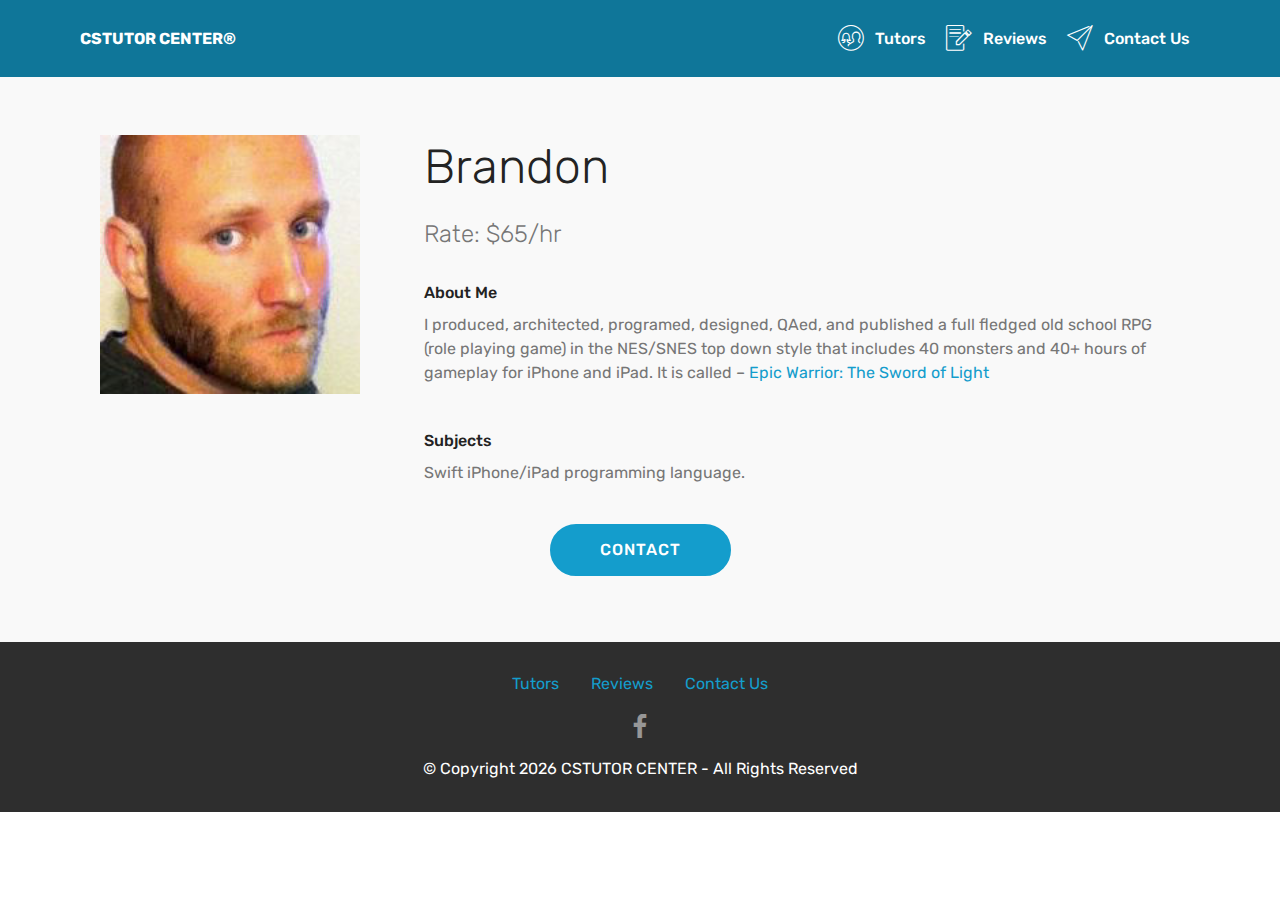
==== brandon.html @ 2b3ae3bb "Update brandon.html" ====
<!DOCTYPE html>
<html >
<head>
  <!-- Site made with Mobirise Website Builder v4.8.6, https://mobirise.com -->
  <meta charset="UTF-8">
  <meta http-equiv="X-UA-Compatible" content="IE=edge">
  <meta name="generator" content="Mobirise v4.8.6, mobirise.com">
  <meta name="viewport" content="width=device-width, initial-scale=1, minimum-scale=1">
  <link rel="shortcut icon" href="assets/images/logo-icon-32x24-1.png" type="image/x-icon">
  <meta name="description" content="Web Site Creator Description">
  <title>Brandon</title>
  <link rel="stylesheet" href="assets/web/assets/mobirise-icons/mobirise-icons.css">
  <link rel="stylesheet" href="assets/tether/tether.min.css">
  <link rel="stylesheet" href="assets/bootstrap/css/bootstrap.min.css">
  <link rel="stylesheet" href="assets/bootstrap/css/bootstrap-grid.min.css">
  <link rel="stylesheet" href="assets/bootstrap/css/bootstrap-reboot.min.css">
  <link rel="stylesheet" href="assets/dropdown/css/style.css">
  <link rel="stylesheet" href="assets/socicon/css/styles.css">
  <link rel="stylesheet" href="assets/theme/css/style.css">
  <link rel="stylesheet" href="assets/mobirise/css/mbr-additional.css" type="text/css">
  
  
  
</head>
<body>
  <section class="menu cid-r6dum2VCnS" once="menu" id="menu1-y">

    

    <nav class="navbar navbar-expand beta-menu navbar-dropdown align-items-center navbar-fixed-top navbar-toggleable-sm">
        <button class="navbar-toggler navbar-toggler-right" type="button" data-toggle="collapse" data-target="#navbarSupportedContent" aria-controls="navbarSupportedContent" aria-expanded="false" aria-label="Toggle navigation">
            <div class="hamburger">
                <span></span>
                <span></span>
                <span></span>
                <span></span>
            </div>
        </button>
        <div class="menu-logo">
            <div class="navbar-brand">
               <!-- <span mbr-if="showLogo" class="navbar-logo">
                    <a href="https://mobirise.com">
                         <img src="assets/images/mbr-1-1094x597.jpg" alt="Mobirise" mbr-style="{'height': logoSize + 'rem'}" title>
                    </a>
                </span> -->
                 <span class="navbar-caption-wrap"><a class="navbar-caption text-white display-4" href="index.html">
                        CSTUTOR CENTER®
                    </a></span>
            </div>
        </div>
        <div class="collapse navbar-collapse" id="navbarSupportedContent">
            <ul class="navbar-nav nav-dropdown nav-right" data-app-modern-menu="true"><li class="nav-item">
                    <a class="nav-link link text-white display-4" href="index.html#features16-7"><span class="mbri-users mbr-iconfont mbr-iconfont-btn"></span>
                        
                        Tutors</a>
                </li>
                <li class="nav-item">
                    <a class="nav-link link text-white display-4" href="index.html#testimonials-slider1-c"><span class="mbri-edit mbr-iconfont mbr-iconfont-btn"></span>
                        
                        Reviews</a>
                </li>
                <li class="nav-item">
                    <a class="nav-link link text-white display-4" href="index.html#form1-8"><span class="mbri-paper-plane mbr-iconfont mbr-iconfont-btn"></span>
                        
                        Contact Us</a>
                </li></ul>
            
        </div>
    </nav>
</section>

<section class="engine"><a href="https://mobirise.info/e">how to make a site</a></section><section class="features11 cid-r6dum1LP5m" id="features11-w">

    

    

    <div class="container">   
        <div class="col-md-12">
            <div class="media-container-row">
                <div class="mbr-figure" style="width: 30%;">
                    <img src="assets/images/brandon-191x190.jpg" alt="Mobirise" title="">
                </div>
                <div class=" align-left aside-content">
                    <h2 class="mbr-title pt-2 mbr-fonts-style display-2">
                        Brandon</h2>
                    <div class="mbr-section-text">
                        <p class="mbr-text mb-3 pt-3 mbr-light mbr-fonts-style display-5">
                        Rate: $65/hr</p>
                    </div>

                    <div class="block-content">
                        <div class="card pt-3 pb-3 pr-3">
                            <div class="media">
                                     
                                <div class="media-body">
                                    <h4 class="card-title mbr-fonts-style display-7">About Me</h4>
                                </div>
                            </div>                

                            <div class="card-box">
                                <p class="block-text mbr-fonts-style display-7">I produced, architected, programed, designed, QAed, and published a full fledged old school RPG (role playing game) in the NES/SNES top down style that includes 40 monsters and 40+ hours of gameplay for iPhone and iPad. It is called – <a href="https://itunes.apple.com/us/developer/perfect-reality-apps-llc/id724915263?mt=8" target="_blank">Epic Warrior: The Sword of Light
</a><br></p>
                            </div>
                        </div>

                        <div class="card pt-3 pb-3 pr-3">
                            <div class="media">
                                     
                                <div class="media-body">
                                    <h4 class="card-title mbr-fonts-style display-7">
                                        Subjects</h4>
                                </div>
                            </div>                

                            <div class="card-box">
                                <p class="block-text mbr-fonts-style display-7">
                                    Swift iPhone/iPad programming language.</p>
                            </div>
                        </div>
                    </div>
                </div>
            </div>
        </div> 
    </div>          
</section>

<section class="mbr-section content8 cid-r6dum2AplF" id="content8-x">

    

    <div class="container">
        <div class="media-container-row title">
            <div class="col-12 col-md-8">
                <div class="mbr-section-btn align-center"><a class="btn btn-primary display-4" href="index.html#form1-8">CONTACT</a></div>
            </div>
        </div>
    </div>
</section>

<section once="" class="cid-r6dum3ryuB" id="footer7-z">

    

    

    <div class="container">
        <div class="media-container-row align-center mbr-white">
            <div class="row row-links">
                <ul class="foot-menu">
                    
                    
                    
                <li class="foot-menu-item mbr-fonts-style display-7"><a href="index.html#features16-7" target="_blank">
                        Tutors</a></li><li class="foot-menu-item mbr-fonts-style display-7"><a href="index.html#testimonials-slider1-c">Reviews</a></li><li class="foot-menu-item mbr-fonts-style display-7"><a href="index.html#form1-8" target="_blank">
                        Contact Us</a></li></ul>
            </div>
            <div class="row social-row">
                <div class="social-list align-right pb-2">
                    
                    
                <div class="soc-item">
                        <a href="https://www.facebook.com/CSTutorCenter" target="_blank">
                            <span class="mbr-iconfont mbr-iconfont-social socicon-facebook socicon"></span>
                        </a>
                    </div></div>
            </div>
            <div class="row row-copirayt">
                <p class="mbr-text mb-0 mbr-fonts-style mbr-white align-center display-7">
                    © Copyright <span id="year"></span> CSTUTOR CENTER - All Rights Reserved
                </p>
            </div>
        </div>
    </div>
</section>


  <script src="assets/web/assets/jquery/jquery.min.js"></script>
  <script src="assets/js/scripts.js"></script>
  <script src="assets/popper/popper.min.js"></script>
  <script src="assets/tether/tether.min.js"></script>
  <script src="assets/bootstrap/js/bootstrap.min.js"></script>
  <script src="assets/smoothscroll/smooth-scroll.js"></script>
  <script src="assets/dropdown/js/script.min.js"></script>
  <script src="assets/touchswipe/jquery.touch-swipe.min.js"></script>
  <script src="assets/theme/js/script.js"></script>
  
  
</body>
</html>
---- assets/web/assets/mobirise-icons/mobirise-icons.css ----
@font-face {
  font-family: 'MobiriseIcons';
  src:  url('mobirise-icons.eot?spat4u');
  src:  url('mobirise-icons.eot?spat4u#iefix') format('embedded-opentype'),
    url('mobirise-icons.ttf?spat4u') format('truetype'),
    url('mobirise-icons.woff?spat4u') format('woff'),
    url('mobirise-icons.svg?spat4u#MobiriseIcons') format('svg');
  font-weight: normal;
  font-style: normal;
}

[class^="mbri-"], [class*=" mbri-"] {
  /* use !important to prevent issues with browser extensions that change fonts */
  font-family: MobiriseIcons !important;
  speak: none;
  font-style: normal;
  font-weight: normal;
  font-variant: normal;
  text-transform: none;
  line-height: 1;

  /* Better Font Rendering =========== */
  -webkit-font-smoothing: antialiased;
  -moz-osx-font-smoothing: grayscale;
}

.mbri-add-submenu:before {
  content: "\e900";
}
.mbri-alert:before {
  content: "\e901";
}
.mbri-align-center:before {
  content: "\e902";
}
.mbri-align-justify:before {
  content: "\e903";
}
.mbri-align-left:before {
  content: "\e904";
}
.mbri-align-right:before {
  content: "\e905";
}
.mbri-android:before {
  content: "\e906";
}
.mbri-apple:before {
  content: "\e907";
}
.mbri-arrow-down:before {
  content: "\e908";
}
.mbri-arrow-next:before {
  content: "\e909";
}
.mbri-arrow-prev:before {
  content: "\e90a";
}
.mbri-arrow-up:before {
  content: "\e90b";
}
.mbri-bold:before {
  content: "\e90c";
}
.mbri-bookmark:before {
  content: "\e90d";
}
.mbri-bootstrap:before {
  content: "\e90e";
}
.mbri-briefcase:before {
  content: "\e90f";
}
.mbri-browse:before {
  content: "\e910";
}
.mbri-bulleted-list:before {
  content: "\e911";
}
.mbri-calendar:before {
  content: "\e912";
}
.mbri-camera:before {
  content: "\e913";
}
.mbri-cart-add:before {
  content: "\e914";
}
.mbri-cart-full:before {
  content: "\e915";
}
.mbri-cash:before {
  content: "\e916";
}
.mbri-change-style:before {
  content: "\e917";
}
.mbri-chat:before {
  content: "\e918";
}
.mbri-clock:before {
  content: "\e919";
}
.mbri-close:before {
  content: "\e91a";
}
.mbri-cloud:before {
  content: "\e91b";
}
.mbri-code:before {
  content: "\e91c";
}
.mbri-contact-form:before {
  content: "\e91d";
}
.mbri-credit-card:before {
  content: "\e91e";
}
.mbri-cursor-click:before {
  content: "\e91f";
}
.mbri-cust-feedback:before {
  content: "\e920";
}
.mbri-database:before {
  content: "\e921";
}
.mbri-delivery:before {
  content: "\e922";
}
.mbri-desktop:before {
  content: "\e923";
}
.mbri-devices:before {
  content: "\e924";
}
.mbri-down:before {
  content: "\e925";
}
.mbri-download:before {
  content: "\e989";
}
.mbri-drag-n-drop:before {
  content: "\e927";
}
.mbri-drag-n-drop2:before {
  content: "\e928";
}
.mbri-edit:before {
  content: "\e929";
}
.mbri-edit2:before {
  content: "\e92a";
}
.mbri-error:before {
  content: "\e92b";
}
.mbri-extension:before {
  content: "\e92c";
}
.mbri-features:before {
  content: "\e92d";
}
.mbri-file:before {
  content: "\e92e";
}
.mbri-flag:before {
  content: "\e92f";
}
.mbri-folder:before {
  content: "\e930";
}
.mbri-gift:before {
  content: "\e931";
}
.mbri-github:before {
  content: "\e932";
}
.mbri-globe:before {
  content: "\e933";
}
.mbri-globe-2:before {
  content: "\e934";
}
.mbri-growing-chart:before {
  content: "\e935";
}
.mbri-hearth:before {
  content: "\e936";
}
.mbri-help:before {
  content: "\e937";
}
.mbri-home:before {
  content: "\e938";
}
.mbri-hot-cup:before {
  content: "\e939";
}
.mbri-idea:before {
  content: "\e93a";
}
.mbri-image-gallery:before {
  content: "\e93b";
}
.mbri-image-slider:before {
  content: "\e93c";
}
.mbri-info:before {
  content: "\e93d";
}
.mbri-italic:before {
  content: "\e93e";
}
.mbri-key:before {
  content: "\e93f";
}
.mbri-laptop:before {
  content: "\e940";
}
.mbri-layers:before {
  content: "\e941";
}
.mbri-left-right:before {
  content: "\e942";
}
.mbri-left:before {
  content: "\e943";
}
.mbri-letter:before {
  content: "\e944";
}
.mbri-like:before {
  content: "\e945";
}
.mbri-link:before {
  content: "\e946";
}
.mbri-lock:before {
  content: "\e947";
}
.mbri-login:before {
  content: "\e948";
}
.mbri-logout:before {
  content: "\e949";
}
.mbri-magic-stick:before {
  content: "\e94a";
}
.mbri-map-pin:before {
  content: "\e94b";
}
.mbri-menu:before {
  content: "\e94c";
}
.mbri-mobile:before {
  content: "\e94d";
}
.mbri-mobile2:before {
  content: "\e94e";
}
.mbri-mobirise:before {
  content: "\e94f";
}
.mbri-more-horizontal:before {
  content: "\e950";
}
.mbri-more-vertical:before {
  content: "\e951";
}
.mbri-music:before {
  content: "\e952";
}
.mbri-new-file:before {
  content: "\e953";
}
.mbri-numbered-list:before {
  content: "\e954";
}
.mbri-opened-folder:before {
  content: "\e955";
}
.mbri-pages:before {
  content: "\e956";
}
.mbri-paper-plane:before {
  content: "\e957";
}
.mbri-paperclip:before {
  content: "\e958";
}
.mbri-photo:before {
  content: "\e959";
}
.mbri-photos:before {
  content: "\e95a";
}
.mbri-pin:before {
  content: "\e95b";
}
.mbri-play:before {
  content: "\e95c";
}
.mbri-plus:before {
  content: "\e95d";
}
.mbri-preview:before {
  content: "\e95e";
}
.mbri-print:before {
  content: "\e95f";
}
.mbri-protect:before {
  content: "\e960";
}
.mbri-question:before {
  content: "\e961";
}
.mbri-quote-left:before {
  content: "\e962";
}
.mbri-quote-right:before {
  content: "\e963";
}
.mbri-refresh:before {
  content: "\e964";
}
.mbri-responsive:before {
  content: "\e965";
}
.mbri-right:before {
  content: "\e966";
}
.mbri-rocket:before {
  content: "\e967";
}
.mbri-sad-face:before {
  content: "\e968";
}
.mbri-sale:before {
  content: "\e969";
}
.mbri-save:before {
  content: "\e96a";
}
.mbri-search:before {
  content: "\e96b";
}
.mbri-setting:before {
  content: "\e96c";
}
.mbri-setting2:before {
  content: "\e96d";
}
.mbri-setting3:before {
  content: "\e96e";
}
.mbri-share:before {
  content: "\e96f";
}
.mbri-shopping-bag:before {
  content: "\e970";
}
.mbri-shopping-basket:before {
  content: "\e971";
}
.mbri-shopping-cart:before {
  content: "\e972";
}
.mbri-sites:before {
  content: "\e973";
}
.mbri-smile-face:before {
  content: "\e974";
}
.mbri-speed:before {
  content: "\e975";
}
.mbri-star:before {
  content: "\e976";
}
.mbri-success:before {
  content: "\e977";
}
.mbri-sun:before {
  content: "\e978";
}
.mbri-sun2:before {
  content: "\e979";
}
.mbri-tablet:before {
  content: "\e97a";
}
.mbri-tablet-vertical:before {
  content: "\e97b";
}
.mbri-target:before {
  content: "\e97c";
}
.mbri-timer:before {
  content: "\e97d";
}
.mbri-to-ftp:before {
  content: "\e97e";
}
.mbri-to-local-drive:before {
  content: "\e97f";
}
.mbri-touch-swipe:before {
  content: "\e980";
}
.mbri-touch:before {
  content: "\e981";
}
.mbri-trash:before {
  content: "\e982";
}
.mbri-underline:before {
  content: "\e983";
}
.mbri-unlink:before {
  content: "\e984";
}
.mbri-unlock:before {
  content: "\e985";
}
.mbri-up-down:before {
  content: "\e986";
}
.mbri-up:before {
  content: "\e987";
}
.mbri-update:before {
  content: "\e988";
}
.mbri-upload:before {
 content: "\e926"; 
}
.mbri-user:before {
  content: "\e98a";
}
.mbri-user2:before {
  content: "\e98b";
}
.mbri-users:before {
  content: "\e98c";
}
.mbri-video:before {
  content: "\e98d";
}
.mbri-video-play:before {
  content: "\e98e";
}
.mbri-watch:before {
  content: "\e98f";
}
.mbri-website-theme:before {
  content: "\e990";
}
.mbri-wifi:before {
  content: "\e991";
}
.mbri-windows:before {
  content: "\e992";
}
.mbri-zoom-out:before {
  content: "\e993";
}
.mbri-redo:before {
  content: "\e994";
}
.mbri-undo:before {
  content: "\e995";
}
---- assets/dropdown/css/style.css ----
.navbar-dropdown {
  left: 0;
  padding: 0;
  position: absolute;
  right: 0;
  top: 0;
  transition: all 0.45s ease;
  z-index: 1030;
  background: #282828; }
  .navbar-dropdown .navbar-logo {
    margin-right: 0.8rem;
    transition: margin 0.3s ease-in-out;
    vertical-align: middle; }
    .navbar-dropdown .navbar-logo img {
      height: 3.125rem;
      transition: all 0.3s ease-in-out; }
    .navbar-dropdown .navbar-logo.mbr-iconfont {
      font-size: 3.125rem;
      line-height: 3.125rem; }
  .navbar-dropdown .navbar-caption {
    font-weight: 700;
    white-space: normal;
    vertical-align: -4px;
    line-height: 3.125rem !important; }
    .navbar-dropdown .navbar-caption, .navbar-dropdown .navbar-caption:hover {
      color: inherit;
      text-decoration: none; }
  .navbar-dropdown .mbr-iconfont + .navbar-caption {
    vertical-align: -1px; }
  .navbar-dropdown.navbar-fixed-top {
    position: fixed; }
  .navbar-dropdown .navbar-brand span {
    vertical-align: -4px; }
  .navbar-dropdown.bg-color.transparent {
    background: none; }
  .navbar-dropdown.navbar-short .navbar-brand {
    padding: 0.625rem 0; }
    .navbar-dropdown.navbar-short .navbar-brand span {
      vertical-align: -1px; }
  .navbar-dropdown.navbar-short .navbar-caption {
    line-height: 2.375rem !important;
    vertical-align: -2px; }
  .navbar-dropdown.navbar-short .navbar-logo {
    margin-right: 0.5rem; }
    .navbar-dropdown.navbar-short .navbar-logo img {
      height: 2.375rem; }
    .navbar-dropdown.navbar-short .navbar-logo.mbr-iconfont {
      font-size: 2.375rem;
      line-height: 2.375rem; }
  .navbar-dropdown.navbar-short .mbr-table-cell {
    height: 3.625rem; }
  .navbar-dropdown .navbar-close {
    left: 0.6875rem;
    position: fixed;
    top: 0.75rem;
    z-index: 1000; }
  .navbar-dropdown .hamburger-icon {
    content: "";
    display: inline-block;
    vertical-align: middle;
    width: 16px;
    -webkit-box-shadow: 0 -6px 0 1px #282828,0 0 0 1px #282828,0 6px 0 1px #282828;
    -moz-box-shadow: 0 -6px 0 1px #282828,0 0 0 1px #282828,0 6px 0 1px #282828;
    box-shadow: 0 -6px 0 1px #282828,0 0 0 1px #282828,0 6px 0 1px #282828; }

.dropdown-menu .dropdown-toggle[data-toggle="dropdown-submenu"]::after {
  border-bottom: 0.35em solid transparent;
  border-left: 0.35em solid;
  border-right: 0;
  border-top: 0.35em solid transparent;
  margin-left: 0.3rem; }

.dropdown-menu .dropdown-item:focus {
  outline: 0; }

.nav-dropdown {
  font-size: 0.75rem;
  font-weight: 500;
  height: auto !important; }
  .nav-dropdown .nav-btn {
    padding-left: 1rem; }
  .nav-dropdown .link {
    margin: .667em 1.667em;
    font-weight: 500;
    padding: 0;
    transition: color .2s ease-in-out; }
    .nav-dropdown .link.dropdown-toggle {
      margin-right: 2.583em; }
      .nav-dropdown .link.dropdown-toggle::after {
        margin-left: .25rem;
        border-top: 0.35em solid;
        border-right: 0.35em solid transparent;
        border-left: 0.35em solid transparent;
        border-bottom: 0; }
      .nav-dropdown .link.dropdown-toggle[aria-expanded="true"] {
        margin: 0;
        padding: 0.667em 3.263em  0.667em 1.667em; }
  .nav-dropdown .link::after,
  .nav-dropdown .dropdown-item::after {
    color: inherit; }
  .nav-dropdown .btn {
    font-size: 0.75rem;
    font-weight: 700;
    letter-spacing: 0;
    margin-bottom: 0;
    padding-left: 1.25rem;
    padding-right: 1.25rem; }
  .nav-dropdown .dropdown-menu {
    border-radius: 0;
    border: 0;
    left: 0;
    margin: 0;
    padding-bottom: 1.25rem;
    padding-top: 1.25rem;
    position: relative; }
  .nav-dropdown .dropdown-submenu {
    margin-left: 0.125rem;
    top: 0; }
  .nav-dropdown .dropdown-item {
    font-weight: 500;
    line-height: 2;
    padding: 0.3846em 4.615em 0.3846em 1.5385em;
    position: relative;
    transition: color .2s ease-in-out, background-color .2s ease-in-out; }
    .nav-dropdown .dropdown-item::after {
      margin-top: -0.3077em;
      position: absolute;
      right: 1.1538em;
      top: 50%; }
    .nav-dropdown .dropdown-item:focus, .nav-dropdown .dropdown-item:hover {
      background: none; }

@media (max-width: 767px) {
  .nav-dropdown.navbar-toggleable-sm {
    bottom: 0;
    display: none;
    left: 0;
    overflow-x: hidden;
    position: fixed;
    top: 0;
    transform: translateX(-100%);
    -ms-transform: translateX(-100%);
    -webkit-transform: translateX(-100%);
    width: 18.75rem;
    z-index: 999; } }
.nav-dropdown.navbar-toggleable-xl {
  bottom: 0;
  display: none;
  left: 0;
  overflow-x: hidden;
  position: fixed;
  top: 0;
  transform: translateX(-100%);
  -ms-transform: translateX(-100%);
  -webkit-transform: translateX(-100%);
  width: 18.75rem;
  z-index: 999; }

.nav-dropdown-sm {
  display: block !important;
  overflow-x: hidden;
  overflow: auto;
  padding-top: 3.875rem; }
  .nav-dropdown-sm::after {
    content: "";
    display: block;
    height: 3rem;
    width: 100%; }
  .nav-dropdown-sm.collapse.in ~ .navbar-close {
    display: block !important; }
  .nav-dropdown-sm.collapsing, .nav-dropdown-sm.collapse.in {
    transform: translateX(0);
    -ms-transform: translateX(0);
    -webkit-transform: translateX(0);
    transition: all 0.25s ease-out;
    -webkit-transition: all 0.25s ease-out;
    background: #282828; }
  .nav-dropdown-sm.collapsing[aria-expanded="false"] {
    transform: translateX(-100%);
    -ms-transform: translateX(-100%);
    -webkit-transform: translateX(-100%); }
  .nav-dropdown-sm .nav-item {
    display: block;
    margin-left: 0 !important;
    padding-left: 0; }
  .nav-dropdown-sm .link,
  .nav-dropdown-sm .dropdown-item {
    border-top: 1px dotted rgba(255, 255, 255, 0.1);
    font-size: 0.8125rem;
    line-height: 1.6;
    margin: 0 !important;
    padding: 0.875rem 2.4rem 0.875rem 1.5625rem !important;
    position: relative;
    white-space: normal; }
    .nav-dropdown-sm .link:focus, .nav-dropdown-sm .link:hover,
    .nav-dropdown-sm .dropdown-item:focus,
    .nav-dropdown-sm .dropdown-item:hover {
      background: rgba(0, 0, 0, 0.2) !important;
      color: #c0a375; }
  .nav-dropdown-sm .nav-btn {
    position: relative;
    padding: 1.5625rem 1.5625rem 0 1.5625rem; }
    .nav-dropdown-sm .nav-btn::before {
      border-top: 1px dotted rgba(255, 255, 255, 0.1);
      content: "";
      left: 0;
      position: absolute;
      top: 0;
      width: 100%; }
    .nav-dropdown-sm .nav-btn + .nav-btn {
      padding-top: 0.625rem; }
      .nav-dropdown-sm .nav-btn + .nav-btn::before {
        display: none; }
  .nav-dropdown-sm .btn {
    padding: 0.625rem 0; }
  .nav-dropdown-sm .dropdown-toggle[data-toggle="dropdown-submenu"]::after {
    margin-left: .25rem;
    border-top: 0.35em solid;
    border-right: 0.35em solid transparent;
    border-left: 0.35em solid transparent;
    border-bottom: 0; }
  .nav-dropdown-sm .dropdown-toggle[data-toggle="dropdown-submenu"][aria-expanded="true"]::after {
    border-top: 0;
    border-right: 0.35em solid transparent;
    border-left: 0.35em solid transparent;
    border-bottom: 0.35em solid; }
  .nav-dropdown-sm .dropdown-menu {
    margin: 0;
    padding: 0;
    position: relative;
    top: 0;
    left: 0;
    width: 100%;
    border: 0;
    float: none;
    border-radius: 0;
    background: none; }
  .nav-dropdown-sm .dropdown-submenu {
    left: 100%;
    margin-left: 0.125rem;
    margin-top: -1.25rem;
    top: 0; }

.navbar-toggleable-sm .nav-dropdown .dropdown-menu {
  position: absolute; }

.navbar-toggleable-sm .nav-dropdown .dropdown-submenu {
  left: 100%;
  margin-left: 0.125rem;
  margin-top: -1.25rem;
  top: 0; }

.navbar-toggleable-sm.opened .nav-dropdown .dropdown-menu {
  position: relative; }

.navbar-toggleable-sm.opened .nav-dropdown .dropdown-submenu {
  left: 0;
  margin-left: 00rem;
  margin-top: 0rem;
  top: 0; }

.is-builder .nav-dropdown.collapsing {
  transition: none !important; }

/*# sourceMappingURL=style.css.map */
---- assets/socicon/css/styles.css ----
@charset "UTF-8";

@font-face {
  font-family: "socicon";
  src:url("../fonts/socicon.eot");
  src:url("../fonts/socicon.eot?#iefix") format("embedded-opentype"),
    url("../fonts/socicon.woff") format("woff"),
    url("../fonts/socicon.ttf") format("truetype"),
    url("../fonts/socicon.svg#socicon") format("svg");
  font-weight: normal;
  font-style: normal;

}

[data-icon]:before {
  font-family: "socicon" !important;
  content: attr(data-icon);
  font-style: normal !important;
  font-weight: normal !important;
  font-variant: normal !important;
  text-transform: none !important;
  speak: none;
  line-height: 1;
  -webkit-font-smoothing: antialiased;
  -moz-osx-font-smoothing: grayscale;
}

[class^="socicon-"]:before,
[class*=" socicon-"]:before {
  font-family: "socicon" !important;
  font-style: normal !important;
  font-weight: normal !important;
  font-variant: normal !important;
  text-transform: none !important;
  speak: none;
  line-height: 1;
  -webkit-font-smoothing: antialiased;
  -moz-osx-font-smoothing: grayscale;
}

.socicon-modelmayhem:before {
  content: "\e000";
}
.socicon-mixcloud:before {
  content: "\e001";
}
.socicon-drupal:before {
  content: "\e002";
}
.socicon-swarm:before {
  content: "\e003";
}
.socicon-istock:before {
  content: "\e004";
}
.socicon-yammer:before {
  content: "\e005";
}
.socicon-ello:before {
  content: "\e006";
}
.socicon-stackoverflow:before {
  content: "\e007";
}
.socicon-persona:before {
  content: "\e008";
}
.socicon-triplej:before {
  content: "\e009";
}
.socicon-houzz:before {
  content: "\e00a";
}
.socicon-rss:before {
  content: "\e00b";
}
.socicon-paypal:before {
  content: "\e00c";
}
.socicon-odnoklassniki:before {
  content: "\e00d";
}
.socicon-airbnb:before {
  content: "\e00e";
}
.socicon-periscope:before {
  content: "\e00f";
}
.socicon-outlook:before {
  content: "\e010";
}
.socicon-coderwall:before {
  content: "\e011";
}
.socicon-tripadvisor:before {
  content: "\e012";
}
.socicon-appnet:before {
  content: "\e013";
}
.socicon-goodreads:before {
  content: "\e014";
}
.socicon-tripit:before {
  content: "\e015";
}
.socicon-lanyrd:before {
  content: "\e016";
}
.socicon-slideshare:before {
  content: "\e017";
}
.socicon-buffer:before {
  content: "\e018";
}
.socicon-disqus:before {
  content: "\e019";
}
.socicon-vkontakte:before {
  content: "\e01a";
}
.socicon-whatsapp:before {
  content: "\e01b";
}
.socicon-patreon:before {
  content: "\e01c";
}
.socicon-storehouse:before {
  content: "\e01d";
}
.socicon-pocket:before {
  content: "\e01e";
}
.socicon-mail:before {
  content: "\e01f";
}
.socicon-blogger:before {
  content: "\e020";
}
.socicon-technorati:before {
  content: "\e021";
}
.socicon-reddit:before {
  content: "\e022";
}
.socicon-dribbble:before {
  content: "\e023";
}
.socicon-stumbleupon:before {
  content: "\e024";
}
.socicon-digg:before {
  content: "\e025";
}
.socicon-envato:before {
  content: "\e026";
}
.socicon-behance:before {
  content: "\e027";
}
.socicon-delicious:before {
  content: "\e028";
}
.socicon-deviantart:before {
  content: "\e029";
}
.socicon-forrst:before {
  content: "\e02a";
}
.socicon-play:before {
  content: "\e02b";
}
.socicon-zerply:before {
  content: "\e02c";
}
.socicon-wikipedia:before {
  content: "\e02d";
}
.socicon-apple:before {
  content: "\e02e";
}
.socicon-flattr:before {
  content: "\e02f";
}
.socicon-github:before {
  content: "\e030";
}
.socicon-renren:before {
  content: "\e031";
}
.socicon-friendfeed:before {
  content: "\e032";
}
.socicon-newsvine:before {
  content: "\e033";
}
.socicon-identica:before {
  content: "\e034";
}
.socicon-bebo:before {
  content: "\e035";
}
.socicon-zynga:before {
  content: "\e036";
}
.socicon-steam:before {
  content: "\e037";
}
.socicon-xbox:before {
  content: "\e038";
}
.socicon-windows:before {
  content: "\e039";
}
.socicon-qq:before {
  content: "\e03a";
}
.socicon-douban:before {
  content: "\e03b";
}
.socicon-meetup:before {
  content: "\e03c";
}
.socicon-playstation:before {
  content: "\e03d";
}
.socicon-android:before {
  content: "\e03e";
}
.socicon-snapchat:before {
  content: "\e03f";
}
.socicon-twitter:before {
  content: "\e040";
}
.socicon-facebook:before {
  content: "\e041";
}
.socicon-googleplus:before {
  content: "\e042";
}
.socicon-pinterest:before {
  content: "\e043";
}
.socicon-foursquare:before {
  content: "\e044";
}
.socicon-yahoo:before {
  content: "\e045";
}
.socicon-skype:before {
  content: "\e046";
}
.socicon-yelp:before {
  content: "\e047";
}
.socicon-feedburner:before {
  content: "\e048";
}
.socicon-linkedin:before {
  content: "\e049";
}
.socicon-viadeo:before {
  content: "\e04a";
}
.socicon-xing:before {
  content: "\e04b";
}
.socicon-myspace:before {
  content: "\e04c";
}
.socicon-soundcloud:before {
  content: "\e04d";
}
.socicon-spotify:before {
  content: "\e04e";
}
.socicon-grooveshark:before {
  content: "\e04f";
}
.socicon-lastfm:before {
  content: "\e050";
}
.socicon-youtube:before {
  content: "\e051";
}
.socicon-vimeo:before {
  content: "\e052";
}
.socicon-dailymotion:before {
  content: "\e053";
}
.socicon-vine:before {
  content: "\e054";
}
.socicon-flickr:before {
  content: "\e055";
}
.socicon-500px:before {
  content: "\e056";
}
.socicon-wordpress:before {
  content: "\e058";
}
.socicon-tumblr:before {
  content: "\e059";
}
.socicon-twitch:before {
  content: "\e05a";
}
.socicon-8tracks:before {
  content: "\e05b";
}
.socicon-amazon:before {
  content: "\e05c";
}
.socicon-icq:before {
  content: "\e05d";
}
.socicon-smugmug:before {
  content: "\e05e";
}
.socicon-ravelry:before {
  content: "\e05f";
}
.socicon-weibo:before {
  content: "\e060";
}
.socicon-baidu:before {
  content: "\e061";
}
.socicon-angellist:before {
  content: "\e062";
}
.socicon-ebay:before {
  content: "\e063";
}
.socicon-imdb:before {
  content: "\e064";
}
.socicon-stayfriends:before {
  content: "\e065";
}
.socicon-residentadvisor:before {
  content: "\e066";
}
.socicon-google:before {
  content: "\e067";
}
.socicon-yandex:before {
  content: "\e068";
}
.socicon-sharethis:before {
  content: "\e069";
}
.socicon-bandcamp:before {
  content: "\e06a";
}
.socicon-itunes:before {
  content: "\e06b";
}
.socicon-deezer:before {
  content: "\e06c";
}
.socicon-telegram:before {
  content: "\e06e";
}
.socicon-openid:before {
  content: "\e06f";
}
.socicon-amplement:before {
  content: "\e070";
}
.socicon-viber:before {
  content: "\e071";
}
.socicon-zomato:before {
  content: "\e072";
}
.socicon-draugiem:before {
  content: "\e074";
}
.socicon-endomodo:before {
  content: "\e075";
}
.socicon-filmweb:before {
  content: "\e076";
}
.socicon-stackexchange:before {
  content: "\e077";
}
.socicon-wykop:before {
  content: "\e078";
}
.socicon-teamspeak:before {
  content: "\e079";
}
.socicon-teamviewer:before {
  content: "\e07a";
}
.socicon-ventrilo:before {
  content: "\e07b";
}
.socicon-younow:before {
  content: "\e07c";
}
.socicon-raidcall:before {
  content: "\e07d";
}
.socicon-mumble:before {
  content: "\e07e";
}
.socicon-medium:before {
  content: "\e06d";
}
.socicon-bebee:before {
  content: "\e07f";
}
.socicon-hitbox:before {
  content: "\e080";
}
.socicon-reverbnation:before {
  content: "\e081";
}
.socicon-formulr:before {
  content: "\e082";
}
.socicon-instagram:before {
  content: "\e057";
}
.socicon-battlenet:before {
  content: "\e083";
}
.socicon-chrome:before {
  content: "\e084";
}
.socicon-discord:before {
  content: "\e086";
}
.socicon-issuu:before {
  content: "\e087";
}
.socicon-macos:before {
  content: "\e088";
}
.socicon-firefox:before {
  content: "\e089";
}
.socicon-opera:before {
  content: "\e08d";
}
.socicon-keybase:before {
  content: "\e090";
}
.socicon-alliance:before {
  content: "\e091";
}
.socicon-livejournal:before {
  content: "\e092";
}
.socicon-googlephotos:before {
  content: "\e093";
}
.socicon-horde:before {
  content: "\e094";
}
.socicon-etsy:before {
  content: "\e095";
}
.socicon-zapier:before {
  content: "\e096";
}
.socicon-google-scholar:before {
  content: "\e097";
}
.socicon-researchgate:before {
  content: "\e098";
}
.socicon-wechat:before {
  content: "\e099";
}
.socicon-strava:before {
  content: "\e09a";
}
.socicon-line:before {
  content: "\e09b";
}
.socicon-lyft:before {
  content: "\e09c";
}
.socicon-uber:before {
  content: "\e09d";
}
.socicon-songkick:before {
  content: "\e09e";
}
.socicon-viewbug:before {
  content: "\e09f";
}
.socicon-googlegroups:before {
  content: "\e0a0";
}
.socicon-quora:before {
  content: "\e073";
}
.socicon-diablo:before {
  content: "\e085";
}
.socicon-blizzard:before {
  content: "\e0a1";
}
.socicon-hearthstone:before {
  content: "\e08b";
}
.socicon-heroes:before {
  content: "\e08a";
}
.socicon-overwatch:before {
  content: "\e08c";
}
.socicon-warcraft:before {
  content: "\e08e";
}
.socicon-starcraft:before {
  content: "\e08f";
}
.socicon-beam:before {
  content: "\e0a2";
}
.socicon-curse:before {
  content: "\e0a3";
}
.socicon-player:before {
  content: "\e0a4";
}
.socicon-streamjar:before {
  content: "\e0a5";
}
.socicon-nintendo:before {
  content: "\e0a6";
}
.socicon-hellocoton:before {
  content: "\e0a7";
}
---- assets/theme/css/style.css ----
/*!
 * Mobirise v4 theme (https://mobirise.com/)
 * Copyright 2017 Mobirise
 */section{background-color:#eeeeee}section,.container,.container-fluid{position:relative;word-wrap:break-word}a.mbr-iconfont:hover{text-decoration:none}.article .lead p,.article .lead ul,.article .lead ol,.article .lead pre,.article .lead blockquote{margin-bottom:0}a{font-style:normal;font-weight:400;cursor:pointer}a,a:hover{text-decoration:none}figure{margin-bottom:0}body{color:#232323}h1,h2,h3,h4,h5,h6,.h1,.h2,.h3,.h4,.h5,.h6,.display-1,.display-2,.display-3,.display-4{line-height:1;word-break:break-word;word-wrap:break-word}b,strong{font-weight:bold}blockquote{padding:10px 0 10px 20px;position:relative;border-left:2px solid;border-color:#ff3366}input:-webkit-autofill,input:-webkit-autofill:hover,input:-webkit-autofill:focus,input:-webkit-autofill:active{transition-delay:9999s;transition-property:background-color, color}textarea[type="hidden"]{display:none}body{position:relative}section{background-position:50% 50%;background-repeat:no-repeat;background-size:cover}section .mbr-background-video,section .mbr-background-video-preview{position:absolute;bottom:0;left:0;right:0;top:0}.hidden{visibility:hidden}.mbr-z-index20{z-index:20}/*! Base colors */.mbr-white{color:#ffffff}.mbr-black{color:#000000}.mbr-bg-white{background-color:#ffffff}.mbr-bg-black{background-color:#000000}/*! Text-aligns */.align-left{text-align:left}.align-center{text-align:center}.align-right{text-align:right}@media (max-width: 767px){.align-left,.align-center,.align-right,.mbr-section-btn,.mbr-section-title{text-align:center}}/*! Font-weight  */.mbr-light{font-weight:300}.mbr-regular{font-weight:400}.mbr-semibold{font-weight:500}.mbr-bold{font-weight:700}/*! Media  */.media-size-item{-webkit-flex:1 1 auto;-moz-flex:1 1 auto;-ms-flex:1 1 auto;-o-flex:1 1 auto;flex:1 1 auto}.media-content{-webkit-flex-basis:100%;flex-basis:100%}.media-container-row{display:-ms-flexbox;display:-webkit-flex;display:flex;-webkit-flex-direction:row;-ms-flex-direction:row;flex-direction:row;-webkit-flex-wrap:wrap;-ms-flex-wrap:wrap;flex-wrap:wrap;-webkit-justify-content:center;-ms-flex-pack:center;justify-content:center;-webkit-align-content:center;-ms-flex-line-pack:center;align-content:center;-webkit-align-items:start;-ms-flex-align:start;align-items:start}.media-container-row .media-size-item{width:400px}.media-container-column{display:-ms-flexbox;display:-webkit-flex;display:flex;-webkit-flex-direction:column;-ms-flex-direction:column;flex-direction:column;-webkit-flex-wrap:wrap;-ms-flex-wrap:wrap;flex-wrap:wrap;-webkit-justify-content:center;-ms-flex-pack:center;justify-content:center;-webkit-align-content:center;-ms-flex-line-pack:center;align-content:center;-webkit-align-items:stretch;-ms-flex-align:stretch;align-items:stretch}.media-container-column>*{width:100%}@media (min-width: 992px){.media-container-row{-webkit-flex-wrap:nowrap;-ms-flex-wrap:nowrap;flex-wrap:nowrap}}figure{overflow:hidden}figure[mbr-media-size]{transition:width 0.1s}.mbr-figure img,.mbr-figure iframe{display:block;width:100%}.card{background-color:transparent;border:none}.card-img{text-align:center;flex-shrink:0;-webkit-flex-shrink:0}.media{max-width:100%;margin:0 auto}.mbr-figure{-ms-flex-item-align:center;-ms-grid-row-align:center;-webkit-align-self:center;align-self:center}.media-container>div{max-width:100%}.mbr-figure img,.card-img img{width:100%}@media (max-width: 991px){.media-size-item{width:auto !important}.media{width:auto}.mbr-figure{width:100% !important}}/*! Buttons */.mbr-section-btn{margin-left:-.25rem;margin-right:-.25rem;font-size:0}nav .mbr-section-btn{margin-left:0rem;margin-right:0rem}/*! Btn icon margin */.btn .mbr-iconfont,.btn.btn-sm .mbr-iconfont{cursor:pointer;margin-right:0.5rem}.btn.btn-md .mbr-iconfont,.btn.btn-md .mbr-iconfont{margin-right:0.8rem}.mbr-regular{font-weight:400}.mbr-semibold{font-weight:500}.mbr-bold{font-weight:700}[type="submit"]{-webkit-appearance:none}/*! Full-screen */.mbr-fullscreen .mbr-overlay{min-height:100vh}.mbr-fullscreen{display:flex;display:-webkit-flex;display:-moz-flex;display:-ms-flex;display:-o-flex;align-items:center;-webkit-align-items:center;min-height:100vh;padding-top:3rem;padding-bottom:3rem}/*! Map */.map{height:25rem;position:relative}.map iframe{width:100%;height:100%}.form-asterisk{font-family:initial;position:absolute;top:-2px;font-weight:normal}/*! Scroll to top arrow */.mbr-arrow-up{bottom:25px;right:90px;position:fixed;text-align:right;z-index:5000;color:#ffffff;font-size:32px;transform:rotate(180deg);-webkit-transform:rotate(180deg)}.mbr-arrow-up a{background:rgba(0,0,0,0.2);border-radius:3px;color:#fff;display:inline-block;height:60px;width:60px;outline-style:none !important;position:relative;text-decoration:none;transition:all .3s ease-in-out;cursor:pointer;text-align:center}.mbr-arrow-up a:hover{background-color:rgba(0,0,0,0.4)}.mbr-arrow-up a i{line-height:60px}.mbr-arrow-up-icon{display:block;color:#fff}.mbr-arrow-up-icon::before{content:"\203a";display:inline-block;font-family:serif;font-size:32px;line-height:1;font-style:normal;position:relative;top:6px;left:-4px;-webkit-transform:rotate(-90deg);transform:rotate(-90deg)}/*! Arrow Down */.mbr-arrow{position:absolute;bottom:45px;left:50%;width:60px;height:60px;cursor:pointer;background-color:rgba(80,80,80,0.5);border-radius:50%;-webkit-transform:translateX(-50%);transform:translateX(-50%)}.mbr-arrow>a{display:inline-block;text-decoration:none;outline-style:none;-webkit-animation:arrowdown 1.7s ease-in-out infinite;animation:arrowdown 1.7s ease-in-out infinite}.mbr-arrow>a>i{position:absolute;top:-2px;left:15px;font-size:2rem}@keyframes arrowdown{0%{transform:translateY(0px);-webkit-transform:translateY(0px)}50%{transform:translateY(-5px);-webkit-transform:translateY(-5px)}100%{transform:translateY(0px);-webkit-transform:translateY(0px)}}@-webkit-keyframes arrowdown{0%{transform:translateY(0px);-webkit-transform:translateY(0px)}50%{transform:translateY(-5px);-webkit-transform:translateY(-5px)}100%{transform:translateY(0px);-webkit-transform:translateY(0px)}}@media (max-width: 500px){.mbr-arrow-up{left:50%;right:auto;transform:translateX(-50%) rotate(180deg);-webkit-transform:translateX(-50%) rotate(180deg)}}@keyframes gradient-animation{from{background-position:0% 100%;animation-timing-function:ease-in-out}to{background-position:100% 0%;animation-timing-function:ease-in-out}}@-webkit-keyframes gradient-animation{from{background-position:0% 100%;animation-timing-function:ease-in-out}to{background-position:100% 0%;animation-timing-function:ease-in-out}}.bg-gradient{background-size:200% 200%;animation:gradient-animation 5s infinite alternate;-webkit-animation:gradient-animation 5s infinite alternate}.menu .navbar-brand{display:-webkit-flex}.menu .navbar-brand span{display:flex;display:-webkit-flex}.menu .navbar-brand .navbar-caption-wrap{display:-webkit-flex}.menu .navbar-brand .navbar-logo img{display:-webkit-flex}@media (min-width: 768px) and (max-width: 991px){.menu .navbar-toggleable-sm .navbar-nav{display:-webkit-box;display:-webkit-flex;display:-ms-flexbox}}@media (min-width: 992px){.menu .navbar-nav.nav-dropdown{display:-webkit-flex}.menu .navbar-toggleable-sm .navbar-collapse{display:-webkit-flex !important}}.navbar{display:-webkit-flex;-webkit-flex-wrap:wrap;-webkit-align-items:center;-webkit-justify-content:space-between}.navbar-collapse{-webkit-flex-basis:100%;-webkit-flex-grow:1;-webkit-align-items:center}.nav-dropdown .link{padding:.667em 1.667em !important;margin:0 !important}.nav{display:-webkit-flex;-webkit-flex-wrap:wrap}.row{display:-webkit-flex;-webkit-flex-wrap:wrap}.justify-content-center{-webkit-justify-content:center}.form-inline{display:-webkit-flex;-webkit-flex-flow:row wrap;-webkit-align-items:center}.card-wrapper{flex:1;-webkit-flex:1}.carousel-control{display:-webkit-flex;-webkit-align-items:center;-webkit-justify-content:center}.carousel-controls{display:-webkit-flex}.media{display:-webkit-flex}
/*# sourceMappingURL=style.css.map */
.engine {
	position: absolute;
	text-indent: -2400px;
	text-align: center;
	padding: 0;
	top: 0;
	left: -2400px;
}
---- assets/mobirise/css/mbr-additional.css ----
@import url(https://fonts.googleapis.com/css?family=Rubik:300,300i,400,400i,500,500i,700,700i,900,900i);





body {
  font-style: normal;
  line-height: 1.5;
}
.mbr-section-title {
  font-style: normal;
  line-height: 1.2;
}
.mbr-section-subtitle {
  line-height: 1.3;
}
.mbr-text {
  font-style: normal;
  line-height: 1.6;
}
.display-1 {
  font-family: 'Rubik', sans-serif;
  font-size: 4.25rem;
}
.display-1 > .mbr-iconfont {
  font-size: 6.8rem;
}
.display-2 {
  font-family: 'Rubik', sans-serif;
  font-size: 3rem;
}
.display-2 > .mbr-iconfont {
  font-size: 4.8rem;
}
.display-4 {
  font-family: 'Rubik', sans-serif;
  font-size: 1rem;
}
.display-4 > .mbr-iconfont {
  font-size: 1.6rem;
}
.display-5 {
  font-family: 'Rubik', sans-serif;
  font-size: 1.5rem;
}
.display-5 > .mbr-iconfont {
  font-size: 2.4rem;
}
.display-7 {
  font-family: 'Rubik', sans-serif;
  font-size: 1rem;
}
.display-7 > .mbr-iconfont {
  font-size: 1.6rem;
}
/* ---- Fluid typography for mobile devices ---- */
/* 1.4 - font scale ratio ( bootstrap == 1.42857 ) */
/* 100vw - current viewport width */
/* (48 - 20)  48 == 48rem == 768px, 20 == 20rem == 320px(minimal supported viewport) */
/* 0.65 - min scale variable, may vary */
@media (max-width: 768px) {
  .display-1 {
    font-size: 3.4rem;
    font-size: calc( 2.1374999999999997rem + (4.25 - 2.1374999999999997) * ((100vw - 20rem) / (48 - 20)));
    line-height: calc( 1.4 * (2.1374999999999997rem + (4.25 - 2.1374999999999997) * ((100vw - 20rem) / (48 - 20))));
  }
  .display-2 {
    font-size: 2.4rem;
    font-size: calc( 1.7rem + (3 - 1.7) * ((100vw - 20rem) / (48 - 20)));
    line-height: calc( 1.4 * (1.7rem + (3 - 1.7) * ((100vw - 20rem) / (48 - 20))));
  }
  .display-4 {
    font-size: 0.8rem;
    font-size: calc( 1rem + (1 - 1) * ((100vw - 20rem) / (48 - 20)));
    line-height: calc( 1.4 * (1rem + (1 - 1) * ((100vw - 20rem) / (48 - 20))));
  }
  .display-5 {
    font-size: 1.2rem;
    font-size: calc( 1.175rem + (1.5 - 1.175) * ((100vw - 20rem) / (48 - 20)));
    line-height: calc( 1.4 * (1.175rem + (1.5 - 1.175) * ((100vw - 20rem) / (48 - 20))));
  }
}
/* Buttons */
.btn {
  font-weight: 500;
  border-width: 2px;
  font-style: normal;
  letter-spacing: 1px;
  margin: .4rem .8rem;
  white-space: normal;
  -webkit-transition: all 0.3s ease-in-out;
  -moz-transition: all 0.3s ease-in-out;
  transition: all 0.3s ease-in-out;
  display: inline-flex;
  align-items: center;
  justify-content: center;
  word-break: break-word;
  -webkit-align-items: center;
  -webkit-justify-content: center;
  display: -webkit-inline-flex;
  padding: 1rem 3rem;
  border-radius: 3px;
}
.btn-sm {
  font-weight: 500;
  letter-spacing: 1px;
  -webkit-transition: all 0.3s ease-in-out;
  -moz-transition: all 0.3s ease-in-out;
  transition: all 0.3s ease-in-out;
  padding: 0.6rem 1.5rem;
  border-radius: 3px;
}
.btn-md {
  font-weight: 500;
  letter-spacing: 1px;
  margin: .4rem .8rem !important;
  -webkit-transition: all 0.3s ease-in-out;
  -moz-transition: all 0.3s ease-in-out;
  transition: all 0.3s ease-in-out;
  padding: 1rem 3rem;
  border-radius: 3px;
}
.btn-lg {
  font-weight: 500;
  letter-spacing: 1px;
  margin: .4rem .8rem !important;
  -webkit-transition: all 0.3s ease-in-out;
  -moz-transition: all 0.3s ease-in-out;
  transition: all 0.3s ease-in-out;
  padding: 1.2rem 3.2rem;
  border-radius: 3px;
}
.bg-primary {
  background-color: #149dcc !important;
}
.bg-success {
  background-color: #f7ed4a !important;
}
.bg-info {
  background-color: #82786e !important;
}
.bg-warning {
  background-color: #879a9f !important;
}
.bg-danger {
  background-color: #b1a374 !important;
}
.btn-primary,
.btn-primary:active {
  background-color: #149dcc !important;
  border-color: #149dcc !important;
  color: #ffffff !important;
}
.btn-primary:hover,
.btn-primary:focus,
.btn-primary.focus,
.btn-primary.active {
  color: #ffffff !important;
  background-color: #0d6786 !important;
  border-color: #0d6786 !important;
}
.btn-primary.disabled,
.btn-primary:disabled {
  color: #ffffff !important;
  background-color: #0d6786 !important;
  border-color: #0d6786 !important;
}
.btn-secondary,
.btn-secondary:active {
  background-color: #ff3366 !important;
  border-color: #ff3366 !important;
  color: #ffffff !important;
}
.btn-secondary:hover,
.btn-secondary:focus,
.btn-secondary.focus,
.btn-secondary.active {
  color: #ffffff !important;
  background-color: #e50039 !important;
  border-color: #e50039 !important;
}
.btn-secondary.disabled,
.btn-secondary:disabled {
  color: #ffffff !important;
  background-color: #e50039 !important;
  border-color: #e50039 !important;
}
.btn-info,
.btn-info:active {
  background-color: #82786e !important;
  border-color: #82786e !important;
  color: #ffffff !important;
}
.btn-info:hover,
.btn-info:focus,
.btn-info.focus,
.btn-info.active {
  color: #ffffff !important;
  background-color: #59524b !important;
  border-color: #59524b !important;
}
.btn-info.disabled,
.btn-info:disabled {
  color: #ffffff !important;
  background-color: #59524b !important;
  border-color: #59524b !important;
}
.btn-success,
.btn-success:active {
  background-color: #f7ed4a !important;
  border-color: #f7ed4a !important;
  color: #3f3c03 !important;
}
.btn-success:hover,
.btn-success:focus,
.btn-success.focus,
.btn-success.active {
  color: #3f3c03 !important;
  background-color: #eadd0a !important;
  border-color: #eadd0a !important;
}
.btn-success.disabled,
.btn-success:disabled {
  color: #3f3c03 !important;
  background-color: #eadd0a !important;
  border-color: #eadd0a !important;
}
.btn-warning,
.btn-warning:active {
  background-color: #879a9f !important;
  border-color: #879a9f !important;
  color: #ffffff !important;
}
.btn-warning:hover,
.btn-warning:focus,
.btn-warning.focus,
.btn-warning.active {
  color: #ffffff !important;
  background-color: #617479 !important;
  border-color: #617479 !important;
}
.btn-warning.disabled,
.btn-warning:disabled {
  color: #ffffff !important;
  background-color: #617479 !important;
  border-color: #617479 !important;
}
.btn-danger,
.btn-danger:active {
  background-color: #b1a374 !important;
  border-color: #b1a374 !important;
  color: #ffffff !important;
}
.btn-danger:hover,
.btn-danger:focus,
.btn-danger.focus,
.btn-danger.active {
  color: #ffffff !important;
  background-color: #8b7d4e !important;
  border-color: #8b7d4e !important;
}
.btn-danger.disabled,
.btn-danger:disabled {
  color: #ffffff !important;
  background-color: #8b7d4e !important;
  border-color: #8b7d4e !important;
}
.btn-white {
  color: #333333 !important;
}
.btn-white,
.btn-white:active {
  background-color: #ffffff !important;
  border-color: #ffffff !important;
  color: #808080 !important;
}
.btn-white:hover,
.btn-white:focus,
.btn-white.focus,
.btn-white.active {
  color: #808080 !important;
  background-color: #d9d9d9 !important;
  border-color: #d9d9d9 !important;
}
.btn-white.disabled,
.btn-white:disabled {
  color: #808080 !important;
  background-color: #d9d9d9 !important;
  border-color: #d9d9d9 !important;
}
.btn-black,
.btn-black:active {
  background-color: #333333 !important;
  border-color: #333333 !important;
  color: #ffffff !important;
}
.btn-black:hover,
.btn-black:focus,
.btn-black.focus,
.btn-black.active {
  color: #ffffff !important;
  background-color: #0d0d0d !important;
  border-color: #0d0d0d !important;
}
.btn-black.disabled,
.btn-black:disabled {
  color: #ffffff !important;
  background-color: #0d0d0d !important;
  border-color: #0d0d0d !important;
}
.btn-primary-outline,
.btn-primary-outline:active {
  background: none;
  border-color: #0b566f;
  color: #0b566f;
}
.btn-primary-outline:hover,
.btn-primary-outline:focus,
.btn-primary-outline.focus,
.btn-primary-outline.active {
  color: #ffffff;
  background-color: #149dcc;
  border-color: #149dcc;
}
.btn-primary-outline.disabled,
.btn-primary-outline:disabled {
  color: #ffffff !important;
  background-color: #149dcc !important;
  border-color: #149dcc !important;
}
.btn-secondary-outline,
.btn-secondary-outline:active {
  background: none;
  border-color: #cc0033;
  color: #cc0033;
}
.btn-secondary-outline:hover,
.btn-secondary-outline:focus,
.btn-secondary-outline.focus,
.btn-secondary-outline.active {
  color: #ffffff;
  background-color: #ff3366;
  border-color: #ff3366;
}
.btn-secondary-outline.disabled,
.btn-secondary-outline:disabled {
  color: #ffffff !important;
  background-color: #ff3366 !important;
  border-color: #ff3366 !important;
}
.btn-info-outline,
.btn-info-outline:active {
  background: none;
  border-color: #4b453f;
  color: #4b453f;
}
.btn-info-outline:hover,
.btn-info-outline:focus,
.btn-info-outline.focus,
.btn-info-outline.active {
  color: #ffffff;
  background-color: #82786e;
  border-color: #82786e;
}
.btn-info-outline.disabled,
.btn-info-outline:disabled {
  color: #ffffff !important;
  background-color: #82786e !important;
  border-color: #82786e !important;
}
.btn-success-outline,
.btn-success-outline:active {
  background: none;
  border-color: #d2c609;
  color: #d2c609;
}
.btn-success-outline:hover,
.btn-success-outline:focus,
.btn-success-outline.focus,
.btn-success-outline.active {
  color: #3f3c03;
  background-color: #f7ed4a;
  border-color: #f7ed4a;
}
.btn-success-outline.disabled,
.btn-success-outline:disabled {
  color: #3f3c03 !important;
  background-color: #f7ed4a !important;
  border-color: #f7ed4a !important;
}
.btn-warning-outline,
.btn-warning-outline:active {
  background: none;
  border-color: #55666b;
  color: #55666b;
}
.btn-warning-outline:hover,
.btn-warning-outline:focus,
.btn-warning-outline.focus,
.btn-warning-outline.active {
  color: #ffffff;
  background-color: #879a9f;
  border-color: #879a9f;
}
.btn-warning-outline.disabled,
.btn-warning-outline:disabled {
  color: #ffffff !important;
  background-color: #879a9f !important;
  border-color: #879a9f !important;
}
.btn-danger-outline,
.btn-danger-outline:active {
  background: none;
  border-color: #7a6e45;
  color: #7a6e45;
}
.btn-danger-outline:hover,
.btn-danger-outline:focus,
.btn-danger-outline.focus,
.btn-danger-outline.active {
  color: #ffffff;
  background-color: #b1a374;
  border-color: #b1a374;
}
.btn-danger-outline.disabled,
.btn-danger-outline:disabled {
  color: #ffffff !important;
  background-color: #b1a374 !important;
  border-color: #b1a374 !important;
}
.btn-black-outline,
.btn-black-outline:active {
  background: none;
  border-color: #000000;
  color: #000000;
}
.btn-black-outline:hover,
.btn-black-outline:focus,
.btn-black-outline.focus,
.btn-black-outline.active {
  color: #ffffff;
  background-color: #333333;
  border-color: #333333;
}
.btn-black-outline.disabled,
.btn-black-outline:disabled {
  color: #ffffff !important;
  background-color: #333333 !important;
  border-color: #333333 !important;
}
.btn-white-outline,
.btn-white-outline:active,
.btn-white-outline.active {
  background: none;
  border-color: #ffffff;
  color: #ffffff;
}
.btn-white-outline:hover,
.btn-white-outline:focus,
.btn-white-outline.focus {
  color: #333333;
  background-color: #ffffff;
  border-color: #ffffff;
}
.text-primary {
  color: #149dcc !important;
}
.text-secondary {
  color: #ff3366 !important;
}
.text-success {
  color: #f7ed4a !important;
}
.text-info {
  color: #82786e !important;
}
.text-warning {
  color: #879a9f !important;
}
.text-danger {
  color: #b1a374 !important;
}
.text-white {
  color: #ffffff !important;
}
.text-black {
  color: #000000 !important;
}
a.text-primary:hover,
a.text-primary:focus {
  color: #0b566f !important;
}
a.text-secondary:hover,
a.text-secondary:focus {
  color: #cc0033 !important;
}
a.text-success:hover,
a.text-success:focus {
  color: #d2c609 !important;
}
a.text-info:hover,
a.text-info:focus {
  color: #4b453f !important;
}
a.text-warning:hover,
a.text-warning:focus {
  color: #55666b !important;
}
a.text-danger:hover,
a.text-danger:focus {
  color: #7a6e45 !important;
}
a.text-white:hover,
a.text-white:focus {
  color: #b3b3b3 !important;
}
a.text-black:hover,
a.text-black:focus {
  color: #4d4d4d !important;
}
.alert-success {
  background-color: #70c770;
}
.alert-info {
  background-color: #82786e;
}
.alert-warning {
  background-color: #879a9f;
}
.alert-danger {
  background-color: #b1a374;
}
.mbr-section-btn a.btn:not(.btn-form) {
  border-radius: 100px;
}
.mbr-section-btn a.btn:not(.btn-form):hover,
.mbr-section-btn a.btn:not(.btn-form):focus {
  box-shadow: none !important;
}
.mbr-section-btn a.btn:not(.btn-form):hover,
.mbr-section-btn a.btn:not(.btn-form):focus {
  box-shadow: 0 10px 40px 0 rgba(0, 0, 0, 0.2) !important;
  -webkit-box-shadow: 0 10px 40px 0 rgba(0, 0, 0, 0.2) !important;
}
.mbr-gallery-filter li a {
  border-radius: 100px !important;
}
.mbr-gallery-filter li.active .btn {
  background-color: #149dcc;
  border-color: #149dcc;
  color: #ffffff;
}
.mbr-gallery-filter li.active .btn:focus {
  box-shadow: none;
}
.nav-tabs .nav-link {
  border-radius: 100px !important;
}
.btn-form {
  border-radius: 0;
}
.btn-form:hover {
  cursor: pointer;
}
a,
a:hover {
  color: #149dcc;
}
.mbr-plan-header.bg-primary .mbr-plan-subtitle,
.mbr-plan-header.bg-primary .mbr-plan-price-desc {
  color: #b4e6f8;
}
.mbr-plan-header.bg-success .mbr-plan-subtitle,
.mbr-plan-header.bg-success .mbr-plan-price-desc {
  color: #ffffff;
}
.mbr-plan-header.bg-info .mbr-plan-subtitle,
.mbr-plan-header.bg-info .mbr-plan-price-desc {
  color: #beb8b2;
}
.mbr-plan-header.bg-warning .mbr-plan-subtitle,
.mbr-plan-header.bg-warning .mbr-plan-price-desc {
  color: #ced6d8;
}
.mbr-plan-header.bg-danger .mbr-plan-subtitle,
.mbr-plan-header.bg-danger .mbr-plan-price-desc {
  color: #dfd9c6;
}
/* Scroll to top button*/
.scrollToTop_wraper {
  display: none;
}
#scrollToTop a i:before {
  content: '';
  position: absolute;
  height: 40%;
  top: 25%;
  background: #fff;
  width: 2px;
  left: calc(50% - 1px);
}
#scrollToTop a i:after {
  content: '';
  position: absolute;
  display: block;
  border-top: 2px solid #fff;
  border-right: 2px solid #fff;
  width: 40%;
  height: 40%;
  left: 30%;
  bottom: 30%;
  transform: rotate(135deg);
  -webkit-transform: rotate(135deg);
}
/* Others*/
.note-check a[data-value=Rubik] {
  font-style: normal;
}
.mbr-arrow a {
  color: #ffffff;
}
@media (max-width: 767px) {
  .mbr-arrow {
    display: none;
  }
}
.form-control-label {
  position: relative;
  cursor: pointer;
  margin-bottom: .357em;
  padding: 0;
}
.alert {
  color: #ffffff;
  border-radius: 0;
  border: 0;
  font-size: .875rem;
  line-height: 1.5;
  margin-bottom: 1.875rem;
  padding: 1.25rem;
  position: relative;
}
.alert.alert-form::after {
  background-color: inherit;
  bottom: -7px;
  content: "";
  display: block;
  height: 14px;
  left: 50%;
  margin-left: -7px;
  position: absolute;
  transform: rotate(45deg);
  width: 14px;
  -webkit-transform: rotate(45deg);
}
.form-control {
  background-color: #f5f5f5;
  box-shadow: none;
  color: #565656;
  font-family: 'Rubik', sans-serif;
  font-size: 1rem;
  line-height: 1.43;
  min-height: 3.5em;
  padding: 1.07em .5em;
}
.form-control > .mbr-iconfont {
  font-size: 1.6rem;
}
.form-control,
.form-control:focus {
  border: 1px solid #e8e8e8;
}
.form-active .form-control:invalid {
  border-color: red;
}
.mbr-overlay {
  background-color: #000;
  bottom: 0;
  left: 0;
  opacity: .5;
  position: absolute;
  right: 0;
  top: 0;
  z-index: 0;
}
blockquote {
  font-style: italic;
  padding: 10px 0 10px 20px;
  font-size: 1.09rem;
  position: relative;
  border-color: #149dcc;
  border-width: 3px;
}
ul,
ol,
pre,
blockquote {
  margin-bottom: 2.3125rem;
}
pre {
  background: #f4f4f4;
  padding: 10px 24px;
  white-space: pre-wrap;
}
.inactive {
  -webkit-user-select: none;
  -moz-user-select: none;
  -ms-user-select: none;
  user-select: none;
  pointer-events: none;
  -webkit-user-drag: none;
  user-drag: none;
}
.mbr-section__comments .row {
  justify-content: center;
  -webkit-justify-content: center;
}
/* Forms */
.mbr-form .btn {
  margin: .4rem 0;
}
.mbr-form .input-group-btn a.btn {
  border-radius: 100px !important;
}
.mbr-form .input-group-btn a.btn:hover {
  box-shadow: 0 10px 40px 0 rgba(0, 0, 0, 0.2);
}
.mbr-form .input-group-btn button[type="submit"] {
  border-radius: 100px !important;
  padding: 1rem 3rem;
}
.mbr-form .input-group-btn button[type="submit"]:hover {
  box-shadow: 0 10px 40px 0 rgba(0, 0, 0, 0.2);
}
.form2 .form-control {
  border-top-left-radius: 100px;
  border-bottom-left-radius: 100px;
}
.form2 .input-group-btn a.btn {
  border-top-left-radius: 0 !important;
  border-bottom-left-radius: 0 !important;
}
.form2 .input-group-btn button[type="submit"] {
  border-top-left-radius: 0 !important;
  border-bottom-left-radius: 0 !important;
}
.form3 input[type="email"] {
  border-radius: 100px !important;
}
@media (max-width: 349px) {
  .form2 input[type="email"] {
    border-radius: 100px !important;
  }
  .form2 .input-group-btn a.btn {
    border-radius: 100px !important;
  }
  .form2 .input-group-btn button[type="submit"] {
    border-radius: 100px !important;
  }
}
@media (max-width: 767px) {
  .btn {
    font-size: .75rem !important;
  }
  .btn .mbr-iconfont {
    font-size: 1rem !important;
  }
}
/* Social block */
.btn-social {
  font-size: 20px;
  border-radius: 50%;
  padding: 0;
  width: 44px;
  height: 44px;
  line-height: 44px;
  text-align: center;
  position: relative;
  border: 2px solid #c0a375;
  border-color: #149dcc;
  color: #232323;
  cursor: pointer;
}
.btn-social i {
  top: 0;
  line-height: 44px;
  width: 44px;
}
.btn-social:hover {
  color: #fff;
  background: #149dcc;
}
.btn-social + .btn {
  margin-left: .1rem;
}
/* Footer */
.mbr-footer-content li::before,
.mbr-footer .mbr-contacts li::before {
  background: #149dcc;
}
.mbr-footer-content li a:hover,
.mbr-footer .mbr-contacts li a:hover {
  color: #149dcc;
}
.footer3 input[type="email"],
.footer4 input[type="email"] {
  border-radius: 100px !important;
}
.footer3 .input-group-btn a.btn,
.footer4 .input-group-btn a.btn {
  border-radius: 100px !important;
}
.footer3 .input-group-btn button[type="submit"],
.footer4 .input-group-btn button[type="submit"] {
  border-radius: 100px !important;
}
/* Headers*/
.header13 .form-inline input[type="email"],
.header14 .form-inline input[type="email"] {
  border-radius: 100px;
}
.header13 .form-inline input[type="text"],
.header14 .form-inline input[type="text"] {
  border-radius: 100px;
}
.header13 .form-inline input[type="tel"],
.header14 .form-inline input[type="tel"] {
  border-radius: 100px;
}
.header13 .form-inline a.btn,
.header14 .form-inline a.btn {
  border-radius: 100px;
}
.header13 .form-inline button,
.header14 .form-inline button {
  border-radius: 100px !important;
}
.offset-1 {
  margin-left: 8.33333%;
}
.offset-2 {
  margin-left: 16.66667%;
}
.offset-3 {
  margin-left: 25%;
}
.offset-4 {
  margin-left: 33.33333%;
}
.offset-5 {
  margin-left: 41.66667%;
}
.offset-6 {
  margin-left: 50%;
}
.offset-7 {
  margin-left: 58.33333%;
}
.offset-8 {
  margin-left: 66.66667%;
}
.offset-9 {
  margin-left: 75%;
}
.offset-10 {
  margin-left: 83.33333%;
}
.offset-11 {
  margin-left: 91.66667%;
}
@media (min-width: 576px) {
  .offset-sm-0 {
    margin-left: 0%;
  }
  .offset-sm-1 {
    margin-left: 8.33333%;
  }
  .offset-sm-2 {
    margin-left: 16.66667%;
  }
  .offset-sm-3 {
    margin-left: 25%;
  }
  .offset-sm-4 {
    margin-left: 33.33333%;
  }
  .offset-sm-5 {
    margin-left: 41.66667%;
  }
  .offset-sm-6 {
    margin-left: 50%;
  }
  .offset-sm-7 {
    margin-left: 58.33333%;
  }
  .offset-sm-8 {
    margin-left: 66.66667%;
  }
  .offset-sm-9 {
    margin-left: 75%;
  }
  .offset-sm-10 {
    margin-left: 83.33333%;
  }
  .offset-sm-11 {
    margin-left: 91.66667%;
  }
}
@media (min-width: 768px) {
  .offset-md-0 {
    margin-left: 0%;
  }
  .offset-md-1 {
    margin-left: 8.33333%;
  }
  .offset-md-2 {
    margin-left: 16.66667%;
  }
  .offset-md-3 {
    margin-left: 25%;
  }
  .offset-md-4 {
    margin-left: 33.33333%;
  }
  .offset-md-5 {
    margin-left: 41.66667%;
  }
  .offset-md-6 {
    margin-left: 50%;
  }
  .offset-md-7 {
    margin-left: 58.33333%;
  }
  .offset-md-8 {
    margin-left: 66.66667%;
  }
  .offset-md-9 {
    margin-left: 75%;
  }
  .offset-md-10 {
    margin-left: 83.33333%;
  }
  .offset-md-11 {
    margin-left: 91.66667%;
  }
}
@media (min-width: 992px) {
  .offset-lg-0 {
    margin-left: 0%;
  }
  .offset-lg-1 {
    margin-left: 8.33333%;
  }
  .offset-lg-2 {
    margin-left: 16.66667%;
  }
  .offset-lg-3 {
    margin-left: 25%;
  }
  .offset-lg-4 {
    margin-left: 33.33333%;
  }
  .offset-lg-5 {
    margin-left: 41.66667%;
  }
  .offset-lg-6 {
    margin-left: 50%;
  }
  .offset-lg-7 {
    margin-left: 58.33333%;
  }
  .offset-lg-8 {
    margin-left: 66.66667%;
  }
  .offset-lg-9 {
    margin-left: 75%;
  }
  .offset-lg-10 {
    margin-left: 83.33333%;
  }
  .offset-lg-11 {
    margin-left: 91.66667%;
  }
}
@media (min-width: 1200px) {
  .offset-xl-0 {
    margin-left: 0%;
  }
  .offset-xl-1 {
    margin-left: 8.33333%;
  }
  .offset-xl-2 {
    margin-left: 16.66667%;
  }
  .offset-xl-3 {
    margin-left: 25%;
  }
  .offset-xl-4 {
    margin-left: 33.33333%;
  }
  .offset-xl-5 {
    margin-left: 41.66667%;
  }
  .offset-xl-6 {
    margin-left: 50%;
  }
  .offset-xl-7 {
    margin-left: 58.33333%;
  }
  .offset-xl-8 {
    margin-left: 66.66667%;
  }
  .offset-xl-9 {
    margin-left: 75%;
  }
  .offset-xl-10 {
    margin-left: 83.33333%;
  }
  .offset-xl-11 {
    margin-left: 91.66667%;
  }
}
.navbar-toggler {
  -webkit-align-self: flex-start;
  -ms-flex-item-align: start;
  align-self: flex-start;
  padding: 0.25rem 0.75rem;
  font-size: 1.25rem;
  line-height: 1;
  background: transparent;
  border: 1px solid transparent;
  -webkit-border-radius: 0.25rem;
  border-radius: 0.25rem;
}
.navbar-toggler:focus,
.navbar-toggler:hover {
  text-decoration: none;
}
.navbar-toggler-icon {
  display: inline-block;
  width: 1.5em;
  height: 1.5em;
  vertical-align: middle;
  content: "";
  background: no-repeat center center;
  -webkit-background-size: 100% 100%;
  -o-background-size: 100% 100%;
  background-size: 100% 100%;
}
.navbar-toggler-left {
  position: absolute;
  left: 1rem;
}
.navbar-toggler-right {
  position: absolute;
  right: 1rem;
}
@media (max-width: 575px) {
  .navbar-toggleable .navbar-nav .dropdown-menu {
    position: static;
    float: none;
  }
  .navbar-toggleable > .container {
    padding-right: 0;
    padding-left: 0;
  }
}
@media (min-width: 576px) {
  .navbar-toggleable {
    -webkit-box-orient: horizontal;
    -webkit-box-direction: normal;
    -webkit-flex-direction: row;
    -ms-flex-direction: row;
    flex-direction: row;
    -webkit-flex-wrap: nowrap;
    -ms-flex-wrap: nowrap;
    flex-wrap: nowrap;
    -webkit-box-align: center;
    -webkit-align-items: center;
    -ms-flex-align: center;
    align-items: center;
  }
  .navbar-toggleable .navbar-nav {
    -webkit-box-orient: horizontal;
    -webkit-box-direction: normal;
    -webkit-flex-direction: row;
    -ms-flex-direction: row;
    flex-direction: row;
  }
  .navbar-toggleable .navbar-nav .nav-link {
    padding-right: .5rem;
    padding-left: .5rem;
  }
  .navbar-toggleable > .container {
    display: -webkit-box;
    display: -webkit-flex;
    display: -ms-flexbox;
    display: flex;
    -webkit-flex-wrap: nowrap;
    -ms-flex-wrap: nowrap;
    flex-wrap: nowrap;
    -webkit-box-align: center;
    -webkit-align-items: center;
    -ms-flex-align: center;
    align-items: center;
  }
  .navbar-toggleable .navbar-collapse {
    display: -webkit-box !important;
    display: -webkit-flex !important;
    display: -ms-flexbox !important;
    display: flex !important;
    width: 100%;
  }
  .navbar-toggleable .navbar-toggler {
    display: none;
  }
}
@media (max-width: 767px) {
  .navbar-toggleable-sm .navbar-nav .dropdown-menu {
    position: static;
    float: none;
  }
  .navbar-toggleable-sm > .container {
    padding-right: 0;
    padding-left: 0;
  }
}
@media (min-width: 768px) {
  .navbar-toggleable-sm {
    -webkit-box-orient: horizontal;
    -webkit-box-direction: normal;
    -webkit-flex-direction: row;
    -ms-flex-direction: row;
    flex-direction: row;
    -webkit-flex-wrap: nowrap;
    -ms-flex-wrap: nowrap;
    flex-wrap: nowrap;
    -webkit-box-align: center;
    -webkit-align-items: center;
    -ms-flex-align: center;
    align-items: center;
  }
  .navbar-toggleable-sm .navbar-nav {
    -webkit-box-orient: horizontal;
    -webkit-box-direction: normal;
    -webkit-flex-direction: row;
    -ms-flex-direction: row;
    flex-direction: row;
  }
  .navbar-toggleable-sm .navbar-nav .nav-link {
    padding-right: .5rem;
    padding-left: .5rem;
  }
  .navbar-toggleable-sm > .container {
    display: -webkit-box;
    display: -webkit-flex;
    display: -ms-flexbox;
    display: flex;
    -webkit-flex-wrap: nowrap;
    -ms-flex-wrap: nowrap;
    flex-wrap: nowrap;
    -webkit-box-align: center;
    -webkit-align-items: center;
    -ms-flex-align: center;
    align-items: center;
  }
  .navbar-toggleable-sm .navbar-collapse {
    display: none;
    width: 100%;
  }
  .navbar-toggleable-sm .navbar-toggler {
    display: none;
  }
}
@media (max-width: 991px) {
  .navbar-toggleable-md .navbar-nav .dropdown-menu {
    position: static;
    float: none;
  }
  .navbar-toggleable-md > .container {
    padding-right: 0;
    padding-left: 0;
  }
}
@media (min-width: 992px) {
  .navbar-toggleable-md {
    -webkit-box-orient: horizontal;
    -webkit-box-direction: normal;
    -webkit-flex-direction: row;
    -ms-flex-direction: row;
    flex-direction: row;
    -webkit-flex-wrap: nowrap;
    -ms-flex-wrap: nowrap;
    flex-wrap: nowrap;
    -webkit-box-align: center;
    -webkit-align-items: center;
    -ms-flex-align: center;
    align-items: center;
  }
  .navbar-toggleable-md .navbar-nav {
    -webkit-box-orient: horizontal;
    -webkit-box-direction: normal;
    -webkit-flex-direction: row;
    -ms-flex-direction: row;
    flex-direction: row;
  }
  .navbar-toggleable-md .navbar-nav .nav-link {
    padding-right: .5rem;
    padding-left: .5rem;
  }
  .navbar-toggleable-md > .container {
    display: -webkit-box;
    display: -webkit-flex;
    display: -ms-flexbox;
    display: flex;
    -webkit-flex-wrap: nowrap;
    -ms-flex-wrap: nowrap;
    flex-wrap: nowrap;
    -webkit-box-align: center;
    -webkit-align-items: center;
    -ms-flex-align: center;
    align-items: center;
  }
  .navbar-toggleable-md .navbar-collapse {
    display: -webkit-box !important;
    display: -webkit-flex !important;
    display: -ms-flexbox !important;
    display: flex !important;
    width: 100%;
  }
  .navbar-toggleable-md .navbar-toggler {
    display: none;
  }
}
@media (max-width: 1199px) {
  .navbar-toggleable-lg .navbar-nav .dropdown-menu {
    position: static;
    float: none;
  }
  .navbar-toggleable-lg > .container {
    padding-right: 0;
    padding-left: 0;
  }
}
@media (min-width: 1200px) {
  .navbar-toggleable-lg {
    -webkit-box-orient: horizontal;
    -webkit-box-direction: normal;
    -webkit-flex-direction: row;
    -ms-flex-direction: row;
    flex-direction: row;
    -webkit-flex-wrap: nowrap;
    -ms-flex-wrap: nowrap;
    flex-wrap: nowrap;
    -webkit-box-align: center;
    -webkit-align-items: center;
    -ms-flex-align: center;
    align-items: center;
  }
  .navbar-toggleable-lg .navbar-nav {
    -webkit-box-orient: horizontal;
    -webkit-box-direction: normal;
    -webkit-flex-direction: row;
    -ms-flex-direction: row;
    flex-direction: row;
  }
  .navbar-toggleable-lg .navbar-nav .nav-link {
    padding-right: .5rem;
    padding-left: .5rem;
  }
  .navbar-toggleable-lg > .container {
    display: -webkit-box;
    display: -webkit-flex;
    display: -ms-flexbox;
    display: flex;
    -webkit-flex-wrap: nowrap;
    -ms-flex-wrap: nowrap;
    flex-wrap: nowrap;
    -webkit-box-align: center;
    -webkit-align-items: center;
    -ms-flex-align: center;
    align-items: center;
  }
  .navbar-toggleable-lg .navbar-collapse {
    display: -webkit-box !important;
    display: -webkit-flex !important;
    display: -ms-flexbox !important;
    display: flex !important;
    width: 100%;
  }
  .navbar-toggleable-lg .navbar-toggler {
    display: none;
  }
}
.navbar-toggleable-xl {
  -webkit-box-orient: horizontal;
  -webkit-box-direction: normal;
  -webkit-flex-direction: row;
  -ms-flex-direction: row;
  flex-direction: row;
  -webkit-flex-wrap: nowrap;
  -ms-flex-wrap: nowrap;
  flex-wrap: nowrap;
  -webkit-box-align: center;
  -webkit-align-items: center;
  -ms-flex-align: center;
  align-items: center;
}
.navbar-toggleable-xl .navbar-nav .dropdown-menu {
  position: static;
  float: none;
}
.navbar-toggleable-xl > .container {
  padding-right: 0;
  padding-left: 0;
}
.navbar-toggleable-xl .navbar-nav {
  -webkit-box-orient: horizontal;
  -webkit-box-direction: normal;
  -webkit-flex-direction: row;
  -ms-flex-direction: row;
  flex-direction: row;
}
.navbar-toggleable-xl .navbar-nav .nav-link {
  padding-right: .5rem;
  padding-left: .5rem;
}
.navbar-toggleable-xl > .container {
  display: -webkit-box;
  display: -webkit-flex;
  display: -ms-flexbox;
  display: flex;
  -webkit-flex-wrap: nowrap;
  -ms-flex-wrap: nowrap;
  flex-wrap: nowrap;
  -webkit-box-align: center;
  -webkit-align-items: center;
  -ms-flex-align: center;
  align-items: center;
}
.navbar-toggleable-xl .navbar-collapse {
  display: -webkit-box !important;
  display: -webkit-flex !important;
  display: -ms-flexbox !important;
  display: flex !important;
  width: 100%;
}
.navbar-toggleable-xl .navbar-toggler {
  display: none;
}
.card-img {
  width: auto;
}
.menu .navbar.collapsed:not(.beta-menu) {
  flex-direction: column;
  -webkit-flex-direction: column;
}
.carousel-item.active,
.carousel-item-next,
.carousel-item-prev {
  display: -webkit-box;
  display: -webkit-flex;
  display: -ms-flexbox;
  display: flex;
}
.note-air-layout .dropup .dropdown-menu,
.note-air-layout .navbar-fixed-bottom .dropdown .dropdown-menu {
  bottom: initial !important;
}
html,
body {
  height: auto;
  min-height: 100vh;
}
.dropup .dropdown-toggle::after {
  display: none;
}
.cid-qTkzRZLJNu .navbar {
  padding: .5rem 0;
  background: #0f7699;
  transition: none;
  min-height: 77px;
}
.cid-qTkzRZLJNu .navbar-dropdown.bg-color.transparent.opened {
  background: #0f7699;
}
.cid-qTkzRZLJNu a {
  font-style: normal;
}
.cid-qTkzRZLJNu .nav-item span {
  padding-right: 0.4em;
  line-height: 0.5em;
  vertical-align: text-bottom;
  position: relative;
  text-decoration: none;
}
.cid-qTkzRZLJNu .nav-item a {
  display: flex;
  align-items: center;
  justify-content: center;
  padding: 0.7rem 0 !important;
  margin: 0rem .65rem !important;
}
.cid-qTkzRZLJNu .nav-item:focus,
.cid-qTkzRZLJNu .nav-link:focus {
  outline: none;
}
.cid-qTkzRZLJNu .btn {
  padding: 0.4rem 1.5rem;
  display: inline-flex;
  align-items: center;
}
.cid-qTkzRZLJNu .btn .mbr-iconfont {
  font-size: 1.6rem;
}
.cid-qTkzRZLJNu .menu-logo {
  margin-right: auto;
}
.cid-qTkzRZLJNu .menu-logo .navbar-brand {
  display: flex;
  margin-left: 5rem;
  padding: 0;
  transition: padding .2s;
  min-height: 3.8rem;
  align-items: center;
}
.cid-qTkzRZLJNu .menu-logo .navbar-brand .navbar-caption-wrap {
  display: -webkit-flex;
  -webkit-align-items: center;
  align-items: center;
  word-break: break-word;
  min-width: 7rem;
  margin: .3rem 0;
}
.cid-qTkzRZLJNu .menu-logo .navbar-brand .navbar-caption-wrap .navbar-caption {
  line-height: 1.2rem !important;
  padding-right: 2rem;
}
.cid-qTkzRZLJNu .menu-logo .navbar-brand .navbar-logo {
  font-size: 4rem;
  transition: font-size 0.25s;
}
.cid-qTkzRZLJNu .menu-logo .navbar-brand .navbar-logo img {
  display: flex;
}
.cid-qTkzRZLJNu .menu-logo .navbar-brand .navbar-logo .mbr-iconfont {
  transition: font-size 0.25s;
}
.cid-qTkzRZLJNu .navbar-toggleable-sm .navbar-collapse {
  justify-content: flex-end;
  -webkit-justify-content: flex-end;
  padding-right: 5rem;
  width: auto;
}
.cid-qTkzRZLJNu .navbar-toggleable-sm .navbar-collapse .navbar-nav {
  flex-wrap: wrap;
  -webkit-flex-wrap: wrap;
  padding-left: 0;
}
.cid-qTkzRZLJNu .navbar-toggleable-sm .navbar-collapse .navbar-nav .nav-item {
  -webkit-align-self: center;
  align-self: center;
}
.cid-qTkzRZLJNu .navbar-toggleable-sm .navbar-collapse .navbar-buttons {
  padding-left: 0;
  padding-bottom: 0;
}
.cid-qTkzRZLJNu .dropdown .dropdown-menu {
  background: #0f7699;
  display: none;
  position: absolute;
  min-width: 5rem;
  padding-top: 1.4rem;
  padding-bottom: 1.4rem;
  text-align: left;
}
.cid-qTkzRZLJNu .dropdown .dropdown-menu .dropdown-item {
  width: auto;
  padding: 0.235em 1.5385em 0.235em 1.5385em !important;
}
.cid-qTkzRZLJNu .dropdown .dropdown-menu .dropdown-item::after {
  right: 0.5rem;
}
.cid-qTkzRZLJNu .dropdown .dropdown-menu .dropdown-submenu {
  margin: 0;
}
.cid-qTkzRZLJNu .dropdown.open > .dropdown-menu {
  display: block;
}
.cid-qTkzRZLJNu .navbar-toggleable-sm.opened:after {
  position: absolute;
  width: 100vw;
  height: 100vh;
  content: '';
  background-color: rgba(0, 0, 0, 0.1);
  left: 0;
  bottom: 0;
  transform: translateY(100%);
  -webkit-transform: translateY(100%);
  z-index: 1000;
}
.cid-qTkzRZLJNu .navbar.navbar-short {
  min-height: 60px;
  transition: all .2s;
}
.cid-qTkzRZLJNu .navbar.navbar-short .navbar-toggler-right {
  top: 20px;
}
.cid-qTkzRZLJNu .navbar.navbar-short .navbar-logo a {
  font-size: 2.5rem !important;
  line-height: 2.5rem;
  transition: font-size 0.25s;
}
.cid-qTkzRZLJNu .navbar.navbar-short .navbar-logo a .mbr-iconfont {
  font-size: 2.5rem !important;
}
.cid-qTkzRZLJNu .navbar.navbar-short .navbar-logo a img {
  height: 3rem !important;
}
.cid-qTkzRZLJNu .navbar.navbar-short .navbar-brand {
  min-height: 3rem;
}
.cid-qTkzRZLJNu button.navbar-toggler {
  width: 31px;
  height: 18px;
  cursor: pointer;
  transition: all .2s;
  top: 1.5rem;
  right: 1rem;
}
.cid-qTkzRZLJNu button.navbar-toggler:focus {
  outline: none;
}
.cid-qTkzRZLJNu button.navbar-toggler .hamburger span {
  position: absolute;
  right: 0;
  width: 30px;
  height: 2px;
  border-right: 5px;
  background-color: #ffffff;
}
.cid-qTkzRZLJNu button.navbar-toggler .hamburger span:nth-child(1) {
  top: 0;
  transition: all .2s;
}
.cid-qTkzRZLJNu button.navbar-toggler .hamburger span:nth-child(2) {
  top: 8px;
  transition: all .15s;
}
.cid-qTkzRZLJNu button.navbar-toggler .hamburger span:nth-child(3) {
  top: 8px;
  transition: all .15s;
}
.cid-qTkzRZLJNu button.navbar-toggler .hamburger span:nth-child(4) {
  top: 16px;
  transition: all .2s;
}
.cid-qTkzRZLJNu nav.opened .hamburger span:nth-child(1) {
  top: 8px;
  width: 0;
  opacity: 0;
  right: 50%;
  transition: all .2s;
}
.cid-qTkzRZLJNu nav.opened .hamburger span:nth-child(2) {
  -webkit-transform: rotate(45deg);
  transform: rotate(45deg);
  transition: all .25s;
}
.cid-qTkzRZLJNu nav.opened .hamburger span:nth-child(3) {
  -webkit-transform: rotate(-45deg);
  transform: rotate(-45deg);
  transition: all .25s;
}
.cid-qTkzRZLJNu nav.opened .hamburger span:nth-child(4) {
  top: 8px;
  width: 0;
  opacity: 0;
  right: 50%;
  transition: all .2s;
}
.cid-qTkzRZLJNu .collapsed.navbar-expand {
  flex-direction: column;
}
.cid-qTkzRZLJNu .collapsed .btn {
  display: flex;
}
.cid-qTkzRZLJNu .collapsed .navbar-collapse {
  display: none !important;
  padding-right: 0 !important;
}
.cid-qTkzRZLJNu .collapsed .navbar-collapse.collapsing,
.cid-qTkzRZLJNu .collapsed .navbar-collapse.show {
  display: block !important;
}
.cid-qTkzRZLJNu .collapsed .navbar-collapse.collapsing .navbar-nav,
.cid-qTkzRZLJNu .collapsed .navbar-collapse.show .navbar-nav {
  display: block;
  text-align: center;
}
.cid-qTkzRZLJNu .collapsed .navbar-collapse.collapsing .navbar-nav .nav-item,
.cid-qTkzRZLJNu .collapsed .navbar-collapse.show .navbar-nav .nav-item {
  clear: both;
}
.cid-qTkzRZLJNu .collapsed .navbar-collapse.collapsing .navbar-nav .nav-item:last-child,
.cid-qTkzRZLJNu .collapsed .navbar-collapse.show .navbar-nav .nav-item:last-child {
  margin-bottom: 1rem;
}
.cid-qTkzRZLJNu .collapsed .navbar-collapse.collapsing .navbar-buttons,
.cid-qTkzRZLJNu .collapsed .navbar-collapse.show .navbar-buttons {
  text-align: center;
}
.cid-qTkzRZLJNu .collapsed .navbar-collapse.collapsing .navbar-buttons:last-child,
.cid-qTkzRZLJNu .collapsed .navbar-collapse.show .navbar-buttons:last-child {
  margin-bottom: 1rem;
}
.cid-qTkzRZLJNu .collapsed button.navbar-toggler {
  display: block;
}
.cid-qTkzRZLJNu .collapsed .navbar-brand {
  margin-left: 1rem !important;
}
.cid-qTkzRZLJNu .collapsed .navbar-toggleable-sm {
  flex-direction: column;
  -webkit-flex-direction: column;
}
.cid-qTkzRZLJNu .collapsed .dropdown .dropdown-menu {
  width: 100%;
  text-align: center;
  position: relative;
  opacity: 0;
  display: block;
  height: 0;
  visibility: hidden;
  padding: 0;
  transition-duration: .5s;
  transition-property: opacity,padding,height;
}
.cid-qTkzRZLJNu .collapsed .dropdown.open > .dropdown-menu {
  position: relative;
  opacity: 1;
  height: auto;
  padding: 1.4rem 0;
  visibility: visible;
}
.cid-qTkzRZLJNu .collapsed .dropdown .dropdown-submenu {
  left: 0;
  text-align: center;
  width: 100%;
}
.cid-qTkzRZLJNu .collapsed .dropdown .dropdown-toggle[data-toggle="dropdown-submenu"]::after {
  margin-top: 0;
  position: inherit;
  right: 0;
  top: 50%;
  display: inline-block;
  width: 0;
  height: 0;
  margin-left: .3em;
  vertical-align: middle;
  content: "";
  border-top: .30em solid;
  border-right: .30em solid transparent;
  border-left: .30em solid transparent;
}
@media (max-width: 991px) {
  .cid-qTkzRZLJNu .navbar-expand {
    flex-direction: column;
  }
  .cid-qTkzRZLJNu img {
    height: 3.8rem !important;
  }
  .cid-qTkzRZLJNu .btn {
    display: flex;
  }
  .cid-qTkzRZLJNu button.navbar-toggler {
    display: block;
  }
  .cid-qTkzRZLJNu .navbar-brand {
    margin-left: 1rem !important;
  }
  .cid-qTkzRZLJNu .navbar-toggleable-sm {
    flex-direction: column;
    -webkit-flex-direction: column;
  }
  .cid-qTkzRZLJNu .navbar-collapse {
    display: none !important;
    padding-right: 0 !important;
  }
  .cid-qTkzRZLJNu .navbar-collapse.collapsing,
  .cid-qTkzRZLJNu .navbar-collapse.show {
    display: block !important;
  }
  .cid-qTkzRZLJNu .navbar-collapse.collapsing .navbar-nav,
  .cid-qTkzRZLJNu .navbar-collapse.show .navbar-nav {
    display: block;
    text-align: center;
  }
  .cid-qTkzRZLJNu .navbar-collapse.collapsing .navbar-nav .nav-item,
  .cid-qTkzRZLJNu .navbar-collapse.show .navbar-nav .nav-item {
    clear: both;
  }
  .cid-qTkzRZLJNu .navbar-collapse.collapsing .navbar-nav .nav-item:last-child,
  .cid-qTkzRZLJNu .navbar-collapse.show .navbar-nav .nav-item:last-child {
    margin-bottom: 1rem;
  }
  .cid-qTkzRZLJNu .navbar-collapse.collapsing .navbar-buttons,
  .cid-qTkzRZLJNu .navbar-collapse.show .navbar-buttons {
    text-align: center;
  }
  .cid-qTkzRZLJNu .navbar-collapse.collapsing .navbar-buttons:last-child,
  .cid-qTkzRZLJNu .navbar-collapse.show .navbar-buttons:last-child {
    margin-bottom: 1rem;
  }
  .cid-qTkzRZLJNu .dropdown .dropdown-menu {
    width: 100%;
    text-align: center;
    position: relative;
    opacity: 0;
    display: block;
    height: 0;
    visibility: hidden;
    padding: 0;
    transition-duration: .5s;
    transition-property: opacity,padding,height;
  }
  .cid-qTkzRZLJNu .dropdown.open > .dropdown-menu {
    position: relative;
    opacity: 1;
    height: auto;
    padding: 1.4rem 0;
    visibility: visible;
  }
  .cid-qTkzRZLJNu .dropdown .dropdown-submenu {
    left: 0;
    text-align: center;
    width: 100%;
  }
  .cid-qTkzRZLJNu .dropdown .dropdown-toggle[data-toggle="dropdown-submenu"]::after {
    margin-top: 0;
    position: inherit;
    right: 0;
    top: 50%;
    display: inline-block;
    width: 0;
    height: 0;
    margin-left: .3em;
    vertical-align: middle;
    content: "";
    border-top: .30em solid;
    border-right: .30em solid transparent;
    border-left: .30em solid transparent;
  }
}
@media (min-width: 767px) {
  .cid-qTkzRZLJNu .menu-logo {
    flex-shrink: 0;
  }
}
.cid-qTkzRZLJNu .navbar-collapse {
  flex-basis: auto;
}
.cid-qTkzRZLJNu .nav-link:hover,
.cid-qTkzRZLJNu .dropdown-item:hover {
  color: #c1c1c1 !important;
}
.cid-r6d5cIAy6B {
  padding-top: 90px;
  padding-bottom: 90px;
  background-color: #efefef;
}
.cid-r6d5cIAy6B .mbr-section-subtitle {
  color: #767676;
}
.cid-r6d5cIAy6B .media-row {
  display: -webkit-flex;
  justify-content: center;
  -webkit-justify-content: center;
}
.cid-r6d5cIAy6B .team-item {
  transition: all .2s;
  margin-bottom: 2rem;
}
.cid-r6d5cIAy6B .team-item .item-image img {
  width: 100%;
}
.cid-r6d5cIAy6B .team-item .item-name p {
  margin-bottom: 0;
}
.cid-r6d5cIAy6B .team-item .item-role p {
  margin-bottom: 0;
}
.cid-r6d5cIAy6B .team-item .item-social {
  display: -webkit-flex;
  flex-wrap: wrap;
  justify-content: center;
  -webkit-flex-wrap: wrap;
  -webkit-justify-content: center;
}
.cid-r6d5cIAy6B .team-item .item-social .socicon {
  color: #232323;
  font-size: 17px;
}
.cid-r6d5cIAy6B .team-item .item-caption {
  background: #efefef;
}
.cid-r6deUpenjO {
  padding-top: 60px;
  padding-bottom: 30px;
  background-color: #ffffff;
}
.cid-r6deUpenjO .carousel-item {
  justify-content: center;
  -webkit-justify-content: center;
}
.cid-r6deUpenjO .carousel-item.active,
.cid-r6deUpenjO .carousel-item-next,
.cid-r6deUpenjO .carousel-item-prev {
  display: flex;
}
.cid-r6deUpenjO .carousel-controls a {
  transition: opacity .5s;
  font-size: 2rem;
}
.cid-r6deUpenjO .carousel-controls a span {
  position: absolute;
  top: 180px;
  padding: 10px;
  border-radius: 50%;
  color: #585858;
  background: #c8c6c6;
  opacity: .5;
}
.cid-r6deUpenjO .carousel-controls a:hover span {
  opacity: 1;
}
.cid-r6deUpenjO .user_image {
  width: 64px;
  height: 64px;
  margin-bottom: 1.6rem;
  overflow: hidden;
  border-radius: 50%;
  margin: 0 auto 2rem auto;
}
.cid-r6deUpenjO .user_image img {
  width: 100%;
  min-width: 100%;
  min-height: 100%;
}
@media (max-width: 230px) {
  .cid-r6deUpenjO .user_image {
    width: 100%;
    height: auto;
  }
}
.cid-r6dh2H0OOH {
  padding-top: 60px;
  padding-bottom: 60px;
  background-color: #ffffff;
}
.cid-r6d6VA047V {
  padding-top: 90px;
  padding-bottom: 90px;
  background-color: #efefef;
}
.cid-r6d6VA047V .title {
  margin-bottom: 2rem;
}
.cid-r6d6VA047V .mbr-section-subtitle {
  color: #767676;
}
.cid-r6d6VA047V a:not([href]):not([tabindex]) {
  color: #fff;
  border-radius: 3px;
}
.cid-r6d6VA047V a.btn-white:not([href]):not([tabindex]) {
  color: #333;
}
.cid-r6d6VA047V .multi-horizontal {
  flex-grow: 1;
  -webkit-flex-grow: 1;
  max-width: 100%;
}
.cid-r6d6VA047V .input-group-btn {
  display: block;
  text-align: center;
}
.cid-r6dl6D0bON {
  padding-top: 30px;
  padding-bottom: 30px;
  background-color: #2e2e2e;
}
.cid-r6dl6D0bON .row-links {
  width: 100%;
  justify-content: center;
  -webkit-justify-content: center;
}
.cid-r6dl6D0bON .social-row {
  width: 100%;
  justify-content: center;
  -webkit-justify-content: center;
}
.cid-r6dl6D0bON .media-container-row {
  flex-direction: column;
  justify-content: center;
  align-items: center;
  -webkit-flex-direction: column;
  -webkit-justify-content: center;
  -webkit-align-items: center;
}
.cid-r6dl6D0bON .media-container-row .foot-menu {
  list-style: none;
  display: -webkit-flex;
  justify-content: center;
  flex-wrap: wrap;
  padding: 0;
  margin-bottom: 0;
  -webkit-justify-content: center;
  -webkit-flex-wrap: wrap;
}
.cid-r6dl6D0bON .media-container-row .foot-menu li {
  padding: 0 1rem 1rem 1rem;
}
.cid-r6dl6D0bON .media-container-row .foot-menu li p {
  margin: 0;
}
.cid-r6dl6D0bON .media-container-row .social-list {
  padding-left: 0;
  margin-bottom: 0;
  list-style: none;
  display: -webkit-flex;
  flex-wrap: wrap;
  justify-content: flex-end;
  -webkit-justify-content: flex-end;
  -webkit-flex-wrap: wrap;
}
.cid-r6dl6D0bON .media-container-row .social-list .mbr-iconfont-social {
  font-size: 1.5rem;
  color: #ffffff;
}
.cid-r6dl6D0bON .media-container-row .social-list .soc-item {
  margin: 0 .5rem;
}
.cid-r6dl6D0bON .media-container-row .social-list a {
  margin: 0;
  opacity: .5;
  -webkit-transition: .2s linear;
  transition: .2s linear;
}
.cid-r6dl6D0bON .media-container-row .social-list a:hover {
  opacity: 1;
}
@media (max-width: 767px) {
  .cid-r6dl6D0bON .media-container-row .social-list {
    justify-content: center;
    -webkit-justify-content: center;
  }
}
.cid-r6dl6D0bON .media-container-row .row-copirayt {
  word-break: break-word;
  width: 100%;
}
.cid-r6dl6D0bON .media-container-row .row-copirayt p {
  width: 100%;
}
.cid-r6dni3EdpM {
  padding-top: 135px;
  padding-bottom: 0px;
  background-color: #f9f9f9;
}
.cid-r6dni3EdpM h2 {
  text-align: left;
}
.cid-r6dni3EdpM h4 {
  text-align: left;
  font-weight: 500;
}
.cid-r6dni3EdpM p {
  color: #767676;
  text-align: left;
}
.cid-r6dni3EdpM .aside-content {
  flex-basis: 100%;
  -webkit-flex-basis: 100%;
}
.cid-r6dni3EdpM .block-content {
  display: -webkit-flex;
  flex-direction: column;
  -webkit-flex-direction: column;
  word-break: break-word;
}
.cid-r6dni3EdpM .media {
  margin: initial;
  align-items: center;
  -webkit-align-items: center;
}
.cid-r6dni3EdpM .mbr-figure {
  align-self: flex-start;
  -webkit-align-self: flex-start;
  -webkit-flex-shrink: 0;
  flex-shrink: 0;
}
.cid-r6dni3EdpM .card-img {
  padding-right: 2rem;
  width: auto;
}
.cid-r6dni3EdpM .card-img span {
  font-size: 72px;
  color: #707070;
}
@media (min-width: 992px) {
  .cid-r6dni3EdpM .mbr-figure {
    padding-right: 4rem;
  }
}
@media (max-width: 991px) {
  .cid-r6dni3EdpM .mbr-figure {
    padding-right: 0;
    padding-bottom: 1rem;
    margin-bottom: 2rem;
  }
}
@media (max-width: 300px) {
  .cid-r6dni3EdpM .card-img span {
    font-size: 40px !important;
  }
}
.cid-r6doYoXGEG {
  padding-top: 0px;
  padding-bottom: 60px;
  background-color: #f9f9f9;
}
.cid-qTkzRZLJNu .navbar {
  padding: .5rem 0;
  background: #0f7699;
  transition: none;
  min-height: 77px;
}
.cid-qTkzRZLJNu .navbar-dropdown.bg-color.transparent.opened {
  background: #0f7699;
}
.cid-qTkzRZLJNu a {
  font-style: normal;
}
.cid-qTkzRZLJNu .nav-item span {
  padding-right: 0.4em;
  line-height: 0.5em;
  vertical-align: text-bottom;
  position: relative;
  text-decoration: none;
}
.cid-qTkzRZLJNu .nav-item a {
  display: flex;
  align-items: center;
  justify-content: center;
  padding: 0.7rem 0 !important;
  margin: 0rem .65rem !important;
}
.cid-qTkzRZLJNu .nav-item:focus,
.cid-qTkzRZLJNu .nav-link:focus {
  outline: none;
}
.cid-qTkzRZLJNu .btn {
  padding: 0.4rem 1.5rem;
  display: inline-flex;
  align-items: center;
}
.cid-qTkzRZLJNu .btn .mbr-iconfont {
  font-size: 1.6rem;
}
.cid-qTkzRZLJNu .menu-logo {
  margin-right: auto;
}
.cid-qTkzRZLJNu .menu-logo .navbar-brand {
  display: flex;
  margin-left: 5rem;
  padding: 0;
  transition: padding .2s;
  min-height: 3.8rem;
  align-items: center;
}
.cid-qTkzRZLJNu .menu-logo .navbar-brand .navbar-caption-wrap {
  display: -webkit-flex;
  -webkit-align-items: center;
  align-items: center;
  word-break: break-word;
  min-width: 7rem;
  margin: .3rem 0;
}
.cid-qTkzRZLJNu .menu-logo .navbar-brand .navbar-caption-wrap .navbar-caption {
  line-height: 1.2rem !important;
  padding-right: 2rem;
}
.cid-qTkzRZLJNu .menu-logo .navbar-brand .navbar-logo {
  font-size: 4rem;
  transition: font-size 0.25s;
}
.cid-qTkzRZLJNu .menu-logo .navbar-brand .navbar-logo img {
  display: flex;
}
.cid-qTkzRZLJNu .menu-logo .navbar-brand .navbar-logo .mbr-iconfont {
  transition: font-size 0.25s;
}
.cid-qTkzRZLJNu .navbar-toggleable-sm .navbar-collapse {
  justify-content: flex-end;
  -webkit-justify-content: flex-end;
  padding-right: 5rem;
  width: auto;
}
.cid-qTkzRZLJNu .navbar-toggleable-sm .navbar-collapse .navbar-nav {
  flex-wrap: wrap;
  -webkit-flex-wrap: wrap;
  padding-left: 0;
}
.cid-qTkzRZLJNu .navbar-toggleable-sm .navbar-collapse .navbar-nav .nav-item {
  -webkit-align-self: center;
  align-self: center;
}
.cid-qTkzRZLJNu .navbar-toggleable-sm .navbar-collapse .navbar-buttons {
  padding-left: 0;
  padding-bottom: 0;
}
.cid-qTkzRZLJNu .dropdown .dropdown-menu {
  background: #0f7699;
  display: none;
  position: absolute;
  min-width: 5rem;
  padding-top: 1.4rem;
  padding-bottom: 1.4rem;
  text-align: left;
}
.cid-qTkzRZLJNu .dropdown .dropdown-menu .dropdown-item {
  width: auto;
  padding: 0.235em 1.5385em 0.235em 1.5385em !important;
}
.cid-qTkzRZLJNu .dropdown .dropdown-menu .dropdown-item::after {
  right: 0.5rem;
}
.cid-qTkzRZLJNu .dropdown .dropdown-menu .dropdown-submenu {
  margin: 0;
}
.cid-qTkzRZLJNu .dropdown.open > .dropdown-menu {
  display: block;
}
.cid-qTkzRZLJNu .navbar-toggleable-sm.opened:after {
  position: absolute;
  width: 100vw;
  height: 100vh;
  content: '';
  background-color: rgba(0, 0, 0, 0.1);
  left: 0;
  bottom: 0;
  transform: translateY(100%);
  -webkit-transform: translateY(100%);
  z-index: 1000;
}
.cid-qTkzRZLJNu .navbar.navbar-short {
  min-height: 60px;
  transition: all .2s;
}
.cid-qTkzRZLJNu .navbar.navbar-short .navbar-toggler-right {
  top: 20px;
}
.cid-qTkzRZLJNu .navbar.navbar-short .navbar-logo a {
  font-size: 2.5rem !important;
  line-height: 2.5rem;
  transition: font-size 0.25s;
}
.cid-qTkzRZLJNu .navbar.navbar-short .navbar-logo a .mbr-iconfont {
  font-size: 2.5rem !important;
}
.cid-qTkzRZLJNu .navbar.navbar-short .navbar-logo a img {
  height: 3rem !important;
}
.cid-qTkzRZLJNu .navbar.navbar-short .navbar-brand {
  min-height: 3rem;
}
.cid-qTkzRZLJNu button.navbar-toggler {
  width: 31px;
  height: 18px;
  cursor: pointer;
  transition: all .2s;
  top: 1.5rem;
  right: 1rem;
}
.cid-qTkzRZLJNu button.navbar-toggler:focus {
  outline: none;
}
.cid-qTkzRZLJNu button.navbar-toggler .hamburger span {
  position: absolute;
  right: 0;
  width: 30px;
  height: 2px;
  border-right: 5px;
  background-color: #ffffff;
}
.cid-qTkzRZLJNu button.navbar-toggler .hamburger span:nth-child(1) {
  top: 0;
  transition: all .2s;
}
.cid-qTkzRZLJNu button.navbar-toggler .hamburger span:nth-child(2) {
  top: 8px;
  transition: all .15s;
}
.cid-qTkzRZLJNu button.navbar-toggler .hamburger span:nth-child(3) {
  top: 8px;
  transition: all .15s;
}
.cid-qTkzRZLJNu button.navbar-toggler .hamburger span:nth-child(4) {
  top: 16px;
  transition: all .2s;
}
.cid-qTkzRZLJNu nav.opened .hamburger span:nth-child(1) {
  top: 8px;
  width: 0;
  opacity: 0;
  right: 50%;
  transition: all .2s;
}
.cid-qTkzRZLJNu nav.opened .hamburger span:nth-child(2) {
  -webkit-transform: rotate(45deg);
  transform: rotate(45deg);
  transition: all .25s;
}
.cid-qTkzRZLJNu nav.opened .hamburger span:nth-child(3) {
  -webkit-transform: rotate(-45deg);
  transform: rotate(-45deg);
  transition: all .25s;
}
.cid-qTkzRZLJNu nav.opened .hamburger span:nth-child(4) {
  top: 8px;
  width: 0;
  opacity: 0;
  right: 50%;
  transition: all .2s;
}
.cid-qTkzRZLJNu .collapsed.navbar-expand {
  flex-direction: column;
}
.cid-qTkzRZLJNu .collapsed .btn {
  display: flex;
}
.cid-qTkzRZLJNu .collapsed .navbar-collapse {
  display: none !important;
  padding-right: 0 !important;
}
.cid-qTkzRZLJNu .collapsed .navbar-collapse.collapsing,
.cid-qTkzRZLJNu .collapsed .navbar-collapse.show {
  display: block !important;
}
.cid-qTkzRZLJNu .collapsed .navbar-collapse.collapsing .navbar-nav,
.cid-qTkzRZLJNu .collapsed .navbar-collapse.show .navbar-nav {
  display: block;
  text-align: center;
}
.cid-qTkzRZLJNu .collapsed .navbar-collapse.collapsing .navbar-nav .nav-item,
.cid-qTkzRZLJNu .collapsed .navbar-collapse.show .navbar-nav .nav-item {
  clear: both;
}
.cid-qTkzRZLJNu .collapsed .navbar-collapse.collapsing .navbar-nav .nav-item:last-child,
.cid-qTkzRZLJNu .collapsed .navbar-collapse.show .navbar-nav .nav-item:last-child {
  margin-bottom: 1rem;
}
.cid-qTkzRZLJNu .collapsed .navbar-collapse.collapsing .navbar-buttons,
.cid-qTkzRZLJNu .collapsed .navbar-collapse.show .navbar-buttons {
  text-align: center;
}
.cid-qTkzRZLJNu .collapsed .navbar-collapse.collapsing .navbar-buttons:last-child,
.cid-qTkzRZLJNu .collapsed .navbar-collapse.show .navbar-buttons:last-child {
  margin-bottom: 1rem;
}
.cid-qTkzRZLJNu .collapsed button.navbar-toggler {
  display: block;
}
.cid-qTkzRZLJNu .collapsed .navbar-brand {
  margin-left: 1rem !important;
}
.cid-qTkzRZLJNu .collapsed .navbar-toggleable-sm {
  flex-direction: column;
  -webkit-flex-direction: column;
}
.cid-qTkzRZLJNu .collapsed .dropdown .dropdown-menu {
  width: 100%;
  text-align: center;
  position: relative;
  opacity: 0;
  display: block;
  height: 0;
  visibility: hidden;
  padding: 0;
  transition-duration: .5s;
  transition-property: opacity,padding,height;
}
.cid-qTkzRZLJNu .collapsed .dropdown.open > .dropdown-menu {
  position: relative;
  opacity: 1;
  height: auto;
  padding: 1.4rem 0;
  visibility: visible;
}
.cid-qTkzRZLJNu .collapsed .dropdown .dropdown-submenu {
  left: 0;
  text-align: center;
  width: 100%;
}
.cid-qTkzRZLJNu .collapsed .dropdown .dropdown-toggle[data-toggle="dropdown-submenu"]::after {
  margin-top: 0;
  position: inherit;
  right: 0;
  top: 50%;
  display: inline-block;
  width: 0;
  height: 0;
  margin-left: .3em;
  vertical-align: middle;
  content: "";
  border-top: .30em solid;
  border-right: .30em solid transparent;
  border-left: .30em solid transparent;
}
@media (max-width: 991px) {
  .cid-qTkzRZLJNu .navbar-expand {
    flex-direction: column;
  }
  .cid-qTkzRZLJNu img {
    height: 3.8rem !important;
  }
  .cid-qTkzRZLJNu .btn {
    display: flex;
  }
  .cid-qTkzRZLJNu button.navbar-toggler {
    display: block;
  }
  .cid-qTkzRZLJNu .navbar-brand {
    margin-left: 1rem !important;
  }
  .cid-qTkzRZLJNu .navbar-toggleable-sm {
    flex-direction: column;
    -webkit-flex-direction: column;
  }
  .cid-qTkzRZLJNu .navbar-collapse {
    display: none !important;
    padding-right: 0 !important;
  }
  .cid-qTkzRZLJNu .navbar-collapse.collapsing,
  .cid-qTkzRZLJNu .navbar-collapse.show {
    display: block !important;
  }
  .cid-qTkzRZLJNu .navbar-collapse.collapsing .navbar-nav,
  .cid-qTkzRZLJNu .navbar-collapse.show .navbar-nav {
    display: block;
    text-align: center;
  }
  .cid-qTkzRZLJNu .navbar-collapse.collapsing .navbar-nav .nav-item,
  .cid-qTkzRZLJNu .navbar-collapse.show .navbar-nav .nav-item {
    clear: both;
  }
  .cid-qTkzRZLJNu .navbar-collapse.collapsing .navbar-nav .nav-item:last-child,
  .cid-qTkzRZLJNu .navbar-collapse.show .navbar-nav .nav-item:last-child {
    margin-bottom: 1rem;
  }
  .cid-qTkzRZLJNu .navbar-collapse.collapsing .navbar-buttons,
  .cid-qTkzRZLJNu .navbar-collapse.show .navbar-buttons {
    text-align: center;
  }
  .cid-qTkzRZLJNu .navbar-collapse.collapsing .navbar-buttons:last-child,
  .cid-qTkzRZLJNu .navbar-collapse.show .navbar-buttons:last-child {
    margin-bottom: 1rem;
  }
  .cid-qTkzRZLJNu .dropdown .dropdown-menu {
    width: 100%;
    text-align: center;
    position: relative;
    opacity: 0;
    display: block;
    height: 0;
    visibility: hidden;
    padding: 0;
    transition-duration: .5s;
    transition-property: opacity,padding,height;
  }
  .cid-qTkzRZLJNu .dropdown.open > .dropdown-menu {
    position: relative;
    opacity: 1;
    height: auto;
    padding: 1.4rem 0;
    visibility: visible;
  }
  .cid-qTkzRZLJNu .dropdown .dropdown-submenu {
    left: 0;
    text-align: center;
    width: 100%;
  }
  .cid-qTkzRZLJNu .dropdown .dropdown-toggle[data-toggle="dropdown-submenu"]::after {
    margin-top: 0;
    position: inherit;
    right: 0;
    top: 50%;
    display: inline-block;
    width: 0;
    height: 0;
    margin-left: .3em;
    vertical-align: middle;
    content: "";
    border-top: .30em solid;
    border-right: .30em solid transparent;
    border-left: .30em solid transparent;
  }
}
@media (min-width: 767px) {
  .cid-qTkzRZLJNu .menu-logo {
    flex-shrink: 0;
  }
}
.cid-qTkzRZLJNu .navbar-collapse {
  flex-basis: auto;
}
.cid-qTkzRZLJNu .nav-link:hover,
.cid-qTkzRZLJNu .dropdown-item:hover {
  color: #c1c1c1 !important;
}
.cid-r6dl6D0bON {
  padding-top: 30px;
  padding-bottom: 30px;
  background-color: #2e2e2e;
}
.cid-r6dl6D0bON .row-links {
  width: 100%;
  justify-content: center;
  -webkit-justify-content: center;
}
.cid-r6dl6D0bON .social-row {
  width: 100%;
  justify-content: center;
  -webkit-justify-content: center;
}
.cid-r6dl6D0bON .media-container-row {
  flex-direction: column;
  justify-content: center;
  align-items: center;
  -webkit-flex-direction: column;
  -webkit-justify-content: center;
  -webkit-align-items: center;
}
.cid-r6dl6D0bON .media-container-row .foot-menu {
  list-style: none;
  display: -webkit-flex;
  justify-content: center;
  flex-wrap: wrap;
  padding: 0;
  margin-bottom: 0;
  -webkit-justify-content: center;
  -webkit-flex-wrap: wrap;
}
.cid-r6dl6D0bON .media-container-row .foot-menu li {
  padding: 0 1rem 1rem 1rem;
}
.cid-r6dl6D0bON .media-container-row .foot-menu li p {
  margin: 0;
}
.cid-r6dl6D0bON .media-container-row .social-list {
  padding-left: 0;
  margin-bottom: 0;
  list-style: none;
  display: -webkit-flex;
  flex-wrap: wrap;
  justify-content: flex-end;
  -webkit-justify-content: flex-end;
  -webkit-flex-wrap: wrap;
}
.cid-r6dl6D0bON .media-container-row .social-list .mbr-iconfont-social {
  font-size: 1.5rem;
  color: #ffffff;
}
.cid-r6dl6D0bON .media-container-row .social-list .soc-item {
  margin: 0 .5rem;
}
.cid-r6dl6D0bON .media-container-row .social-list a {
  margin: 0;
  opacity: .5;
  -webkit-transition: .2s linear;
  transition: .2s linear;
}
.cid-r6dl6D0bON .media-container-row .social-list a:hover {
  opacity: 1;
}
@media (max-width: 767px) {
  .cid-r6dl6D0bON .media-container-row .social-list {
    justify-content: center;
    -webkit-justify-content: center;
  }
}
.cid-r6dl6D0bON .media-container-row .row-copirayt {
  word-break: break-word;
  width: 100%;
}
.cid-r6dl6D0bON .media-container-row .row-copirayt p {
  width: 100%;
}
.cid-r6dq6F0rY4 {
  padding-top: 135px;
  padding-bottom: 0px;
  background-color: #f9f9f9;
}
.cid-r6dq6F0rY4 h2 {
  text-align: left;
}
.cid-r6dq6F0rY4 h4 {
  text-align: left;
  font-weight: 500;
}
.cid-r6dq6F0rY4 p {
  color: #767676;
  text-align: left;
}
.cid-r6dq6F0rY4 .aside-content {
  flex-basis: 100%;
  -webkit-flex-basis: 100%;
}
.cid-r6dq6F0rY4 .block-content {
  display: -webkit-flex;
  flex-direction: column;
  -webkit-flex-direction: column;
  word-break: break-word;
}
.cid-r6dq6F0rY4 .media {
  margin: initial;
  align-items: center;
  -webkit-align-items: center;
}
.cid-r6dq6F0rY4 .mbr-figure {
  align-self: flex-start;
  -webkit-align-self: flex-start;
  -webkit-flex-shrink: 0;
  flex-shrink: 0;
}
.cid-r6dq6F0rY4 .card-img {
  padding-right: 2rem;
  width: auto;
}
.cid-r6dq6F0rY4 .card-img span {
  font-size: 72px;
  color: #707070;
}
@media (min-width: 992px) {
  .cid-r6dq6F0rY4 .mbr-figure {
    padding-right: 4rem;
  }
}
@media (max-width: 991px) {
  .cid-r6dq6F0rY4 .mbr-figure {
    padding-right: 0;
    padding-bottom: 1rem;
    margin-bottom: 2rem;
  }
}
@media (max-width: 300px) {
  .cid-r6dq6F0rY4 .card-img span {
    font-size: 40px !important;
  }
}
.cid-r6dq6FNbrL {
  padding-top: 0px;
  padding-bottom: 60px;
  background-color: #f9f9f9;
}
.cid-r6dq6G7cDs .navbar {
  padding: .5rem 0;
  background: #0f7699;
  transition: none;
  min-height: 77px;
}
.cid-r6dq6G7cDs .navbar-dropdown.bg-color.transparent.opened {
  background: #0f7699;
}
.cid-r6dq6G7cDs a {
  font-style: normal;
}
.cid-r6dq6G7cDs .nav-item span {
  padding-right: 0.4em;
  line-height: 0.5em;
  vertical-align: text-bottom;
  position: relative;
  text-decoration: none;
}
.cid-r6dq6G7cDs .nav-item a {
  display: flex;
  align-items: center;
  justify-content: center;
  padding: 0.7rem 0 !important;
  margin: 0rem .65rem !important;
}
.cid-r6dq6G7cDs .nav-item:focus,
.cid-r6dq6G7cDs .nav-link:focus {
  outline: none;
}
.cid-r6dq6G7cDs .btn {
  padding: 0.4rem 1.5rem;
  display: inline-flex;
  align-items: center;
}
.cid-r6dq6G7cDs .btn .mbr-iconfont {
  font-size: 1.6rem;
}
.cid-r6dq6G7cDs .menu-logo {
  margin-right: auto;
}
.cid-r6dq6G7cDs .menu-logo .navbar-brand {
  display: flex;
  margin-left: 5rem;
  padding: 0;
  transition: padding .2s;
  min-height: 3.8rem;
  align-items: center;
}
.cid-r6dq6G7cDs .menu-logo .navbar-brand .navbar-caption-wrap {
  display: -webkit-flex;
  -webkit-align-items: center;
  align-items: center;
  word-break: break-word;
  min-width: 7rem;
  margin: .3rem 0;
}
.cid-r6dq6G7cDs .menu-logo .navbar-brand .navbar-caption-wrap .navbar-caption {
  line-height: 1.2rem !important;
  padding-right: 2rem;
}
.cid-r6dq6G7cDs .menu-logo .navbar-brand .navbar-logo {
  font-size: 4rem;
  transition: font-size 0.25s;
}
.cid-r6dq6G7cDs .menu-logo .navbar-brand .navbar-logo img {
  display: flex;
}
.cid-r6dq6G7cDs .menu-logo .navbar-brand .navbar-logo .mbr-iconfont {
  transition: font-size 0.25s;
}
.cid-r6dq6G7cDs .navbar-toggleable-sm .navbar-collapse {
  justify-content: flex-end;
  -webkit-justify-content: flex-end;
  padding-right: 5rem;
  width: auto;
}
.cid-r6dq6G7cDs .navbar-toggleable-sm .navbar-collapse .navbar-nav {
  flex-wrap: wrap;
  -webkit-flex-wrap: wrap;
  padding-left: 0;
}
.cid-r6dq6G7cDs .navbar-toggleable-sm .navbar-collapse .navbar-nav .nav-item {
  -webkit-align-self: center;
  align-self: center;
}
.cid-r6dq6G7cDs .navbar-toggleable-sm .navbar-collapse .navbar-buttons {
  padding-left: 0;
  padding-bottom: 0;
}
.cid-r6dq6G7cDs .dropdown .dropdown-menu {
  background: #0f7699;
  display: none;
  position: absolute;
  min-width: 5rem;
  padding-top: 1.4rem;
  padding-bottom: 1.4rem;
  text-align: left;
}
.cid-r6dq6G7cDs .dropdown .dropdown-menu .dropdown-item {
  width: auto;
  padding: 0.235em 1.5385em 0.235em 1.5385em !important;
}
.cid-r6dq6G7cDs .dropdown .dropdown-menu .dropdown-item::after {
  right: 0.5rem;
}
.cid-r6dq6G7cDs .dropdown .dropdown-menu .dropdown-submenu {
  margin: 0;
}
.cid-r6dq6G7cDs .dropdown.open > .dropdown-menu {
  display: block;
}
.cid-r6dq6G7cDs .navbar-toggleable-sm.opened:after {
  position: absolute;
  width: 100vw;
  height: 100vh;
  content: '';
  background-color: rgba(0, 0, 0, 0.1);
  left: 0;
  bottom: 0;
  transform: translateY(100%);
  -webkit-transform: translateY(100%);
  z-index: 1000;
}
.cid-r6dq6G7cDs .navbar.navbar-short {
  min-height: 60px;
  transition: all .2s;
}
.cid-r6dq6G7cDs .navbar.navbar-short .navbar-toggler-right {
  top: 20px;
}
.cid-r6dq6G7cDs .navbar.navbar-short .navbar-logo a {
  font-size: 2.5rem !important;
  line-height: 2.5rem;
  transition: font-size 0.25s;
}
.cid-r6dq6G7cDs .navbar.navbar-short .navbar-logo a .mbr-iconfont {
  font-size: 2.5rem !important;
}
.cid-r6dq6G7cDs .navbar.navbar-short .navbar-logo a img {
  height: 3rem !important;
}
.cid-r6dq6G7cDs .navbar.navbar-short .navbar-brand {
  min-height: 3rem;
}
.cid-r6dq6G7cDs button.navbar-toggler {
  width: 31px;
  height: 18px;
  cursor: pointer;
  transition: all .2s;
  top: 1.5rem;
  right: 1rem;
}
.cid-r6dq6G7cDs button.navbar-toggler:focus {
  outline: none;
}
.cid-r6dq6G7cDs button.navbar-toggler .hamburger span {
  position: absolute;
  right: 0;
  width: 30px;
  height: 2px;
  border-right: 5px;
  background-color: #ffffff;
}
.cid-r6dq6G7cDs button.navbar-toggler .hamburger span:nth-child(1) {
  top: 0;
  transition: all .2s;
}
.cid-r6dq6G7cDs button.navbar-toggler .hamburger span:nth-child(2) {
  top: 8px;
  transition: all .15s;
}
.cid-r6dq6G7cDs button.navbar-toggler .hamburger span:nth-child(3) {
  top: 8px;
  transition: all .15s;
}
.cid-r6dq6G7cDs button.navbar-toggler .hamburger span:nth-child(4) {
  top: 16px;
  transition: all .2s;
}
.cid-r6dq6G7cDs nav.opened .hamburger span:nth-child(1) {
  top: 8px;
  width: 0;
  opacity: 0;
  right: 50%;
  transition: all .2s;
}
.cid-r6dq6G7cDs nav.opened .hamburger span:nth-child(2) {
  -webkit-transform: rotate(45deg);
  transform: rotate(45deg);
  transition: all .25s;
}
.cid-r6dq6G7cDs nav.opened .hamburger span:nth-child(3) {
  -webkit-transform: rotate(-45deg);
  transform: rotate(-45deg);
  transition: all .25s;
}
.cid-r6dq6G7cDs nav.opened .hamburger span:nth-child(4) {
  top: 8px;
  width: 0;
  opacity: 0;
  right: 50%;
  transition: all .2s;
}
.cid-r6dq6G7cDs .collapsed.navbar-expand {
  flex-direction: column;
}
.cid-r6dq6G7cDs .collapsed .btn {
  display: flex;
}
.cid-r6dq6G7cDs .collapsed .navbar-collapse {
  display: none !important;
  padding-right: 0 !important;
}
.cid-r6dq6G7cDs .collapsed .navbar-collapse.collapsing,
.cid-r6dq6G7cDs .collapsed .navbar-collapse.show {
  display: block !important;
}
.cid-r6dq6G7cDs .collapsed .navbar-collapse.collapsing .navbar-nav,
.cid-r6dq6G7cDs .collapsed .navbar-collapse.show .navbar-nav {
  display: block;
  text-align: center;
}
.cid-r6dq6G7cDs .collapsed .navbar-collapse.collapsing .navbar-nav .nav-item,
.cid-r6dq6G7cDs .collapsed .navbar-collapse.show .navbar-nav .nav-item {
  clear: both;
}
.cid-r6dq6G7cDs .collapsed .navbar-collapse.collapsing .navbar-nav .nav-item:last-child,
.cid-r6dq6G7cDs .collapsed .navbar-collapse.show .navbar-nav .nav-item:last-child {
  margin-bottom: 1rem;
}
.cid-r6dq6G7cDs .collapsed .navbar-collapse.collapsing .navbar-buttons,
.cid-r6dq6G7cDs .collapsed .navbar-collapse.show .navbar-buttons {
  text-align: center;
}
.cid-r6dq6G7cDs .collapsed .navbar-collapse.collapsing .navbar-buttons:last-child,
.cid-r6dq6G7cDs .collapsed .navbar-collapse.show .navbar-buttons:last-child {
  margin-bottom: 1rem;
}
.cid-r6dq6G7cDs .collapsed button.navbar-toggler {
  display: block;
}
.cid-r6dq6G7cDs .collapsed .navbar-brand {
  margin-left: 1rem !important;
}
.cid-r6dq6G7cDs .collapsed .navbar-toggleable-sm {
  flex-direction: column;
  -webkit-flex-direction: column;
}
.cid-r6dq6G7cDs .collapsed .dropdown .dropdown-menu {
  width: 100%;
  text-align: center;
  position: relative;
  opacity: 0;
  display: block;
  height: 0;
  visibility: hidden;
  padding: 0;
  transition-duration: .5s;
  transition-property: opacity,padding,height;
}
.cid-r6dq6G7cDs .collapsed .dropdown.open > .dropdown-menu {
  position: relative;
  opacity: 1;
  height: auto;
  padding: 1.4rem 0;
  visibility: visible;
}
.cid-r6dq6G7cDs .collapsed .dropdown .dropdown-submenu {
  left: 0;
  text-align: center;
  width: 100%;
}
.cid-r6dq6G7cDs .collapsed .dropdown .dropdown-toggle[data-toggle="dropdown-submenu"]::after {
  margin-top: 0;
  position: inherit;
  right: 0;
  top: 50%;
  display: inline-block;
  width: 0;
  height: 0;
  margin-left: .3em;
  vertical-align: middle;
  content: "";
  border-top: .30em solid;
  border-right: .30em solid transparent;
  border-left: .30em solid transparent;
}
@media (max-width: 991px) {
  .cid-r6dq6G7cDs .navbar-expand {
    flex-direction: column;
  }
  .cid-r6dq6G7cDs img {
    height: 3.8rem !important;
  }
  .cid-r6dq6G7cDs .btn {
    display: flex;
  }
  .cid-r6dq6G7cDs button.navbar-toggler {
    display: block;
  }
  .cid-r6dq6G7cDs .navbar-brand {
    margin-left: 1rem !important;
  }
  .cid-r6dq6G7cDs .navbar-toggleable-sm {
    flex-direction: column;
    -webkit-flex-direction: column;
  }
  .cid-r6dq6G7cDs .navbar-collapse {
    display: none !important;
    padding-right: 0 !important;
  }
  .cid-r6dq6G7cDs .navbar-collapse.collapsing,
  .cid-r6dq6G7cDs .navbar-collapse.show {
    display: block !important;
  }
  .cid-r6dq6G7cDs .navbar-collapse.collapsing .navbar-nav,
  .cid-r6dq6G7cDs .navbar-collapse.show .navbar-nav {
    display: block;
    text-align: center;
  }
  .cid-r6dq6G7cDs .navbar-collapse.collapsing .navbar-nav .nav-item,
  .cid-r6dq6G7cDs .navbar-collapse.show .navbar-nav .nav-item {
    clear: both;
  }
  .cid-r6dq6G7cDs .navbar-collapse.collapsing .navbar-nav .nav-item:last-child,
  .cid-r6dq6G7cDs .navbar-collapse.show .navbar-nav .nav-item:last-child {
    margin-bottom: 1rem;
  }
  .cid-r6dq6G7cDs .navbar-collapse.collapsing .navbar-buttons,
  .cid-r6dq6G7cDs .navbar-collapse.show .navbar-buttons {
    text-align: center;
  }
  .cid-r6dq6G7cDs .navbar-collapse.collapsing .navbar-buttons:last-child,
  .cid-r6dq6G7cDs .navbar-collapse.show .navbar-buttons:last-child {
    margin-bottom: 1rem;
  }
  .cid-r6dq6G7cDs .dropdown .dropdown-menu {
    width: 100%;
    text-align: center;
    position: relative;
    opacity: 0;
    display: block;
    height: 0;
    visibility: hidden;
    padding: 0;
    transition-duration: .5s;
    transition-property: opacity,padding,height;
  }
  .cid-r6dq6G7cDs .dropdown.open > .dropdown-menu {
    position: relative;
    opacity: 1;
    height: auto;
    padding: 1.4rem 0;
    visibility: visible;
  }
  .cid-r6dq6G7cDs .dropdown .dropdown-submenu {
    left: 0;
    text-align: center;
    width: 100%;
  }
  .cid-r6dq6G7cDs .dropdown .dropdown-toggle[data-toggle="dropdown-submenu"]::after {
    margin-top: 0;
    position: inherit;
    right: 0;
    top: 50%;
    display: inline-block;
    width: 0;
    height: 0;
    margin-left: .3em;
    vertical-align: middle;
    content: "";
    border-top: .30em solid;
    border-right: .30em solid transparent;
    border-left: .30em solid transparent;
  }
}
@media (min-width: 767px) {
  .cid-r6dq6G7cDs .menu-logo {
    flex-shrink: 0;
  }
}
.cid-r6dq6G7cDs .navbar-collapse {
  flex-basis: auto;
}
.cid-r6dq6G7cDs .nav-link:hover,
.cid-r6dq6G7cDs .dropdown-item:hover {
  color: #c1c1c1 !important;
}
.cid-r6dq6Gz12p {
  padding-top: 30px;
  padding-bottom: 30px;
  background-color: #2e2e2e;
}
.cid-r6dq6Gz12p .row-links {
  width: 100%;
  justify-content: center;
  -webkit-justify-content: center;
}
.cid-r6dq6Gz12p .social-row {
  width: 100%;
  justify-content: center;
  -webkit-justify-content: center;
}
.cid-r6dq6Gz12p .media-container-row {
  flex-direction: column;
  justify-content: center;
  align-items: center;
  -webkit-flex-direction: column;
  -webkit-justify-content: center;
  -webkit-align-items: center;
}
.cid-r6dq6Gz12p .media-container-row .foot-menu {
  list-style: none;
  display: -webkit-flex;
  justify-content: center;
  flex-wrap: wrap;
  padding: 0;
  margin-bottom: 0;
  -webkit-justify-content: center;
  -webkit-flex-wrap: wrap;
}
.cid-r6dq6Gz12p .media-container-row .foot-menu li {
  padding: 0 1rem 1rem 1rem;
}
.cid-r6dq6Gz12p .media-container-row .foot-menu li p {
  margin: 0;
}
.cid-r6dq6Gz12p .media-container-row .social-list {
  padding-left: 0;
  margin-bottom: 0;
  list-style: none;
  display: -webkit-flex;
  flex-wrap: wrap;
  justify-content: flex-end;
  -webkit-justify-content: flex-end;
  -webkit-flex-wrap: wrap;
}
.cid-r6dq6Gz12p .media-container-row .social-list .mbr-iconfont-social {
  font-size: 1.5rem;
  color: #ffffff;
}
.cid-r6dq6Gz12p .media-container-row .social-list .soc-item {
  margin: 0 .5rem;
}
.cid-r6dq6Gz12p .media-container-row .social-list a {
  margin: 0;
  opacity: .5;
  -webkit-transition: .2s linear;
  transition: .2s linear;
}
.cid-r6dq6Gz12p .media-container-row .social-list a:hover {
  opacity: 1;
}
@media (max-width: 767px) {
  .cid-r6dq6Gz12p .media-container-row .social-list {
    justify-content: center;
    -webkit-justify-content: center;
  }
}
.cid-r6dq6Gz12p .media-container-row .row-copirayt {
  word-break: break-word;
  width: 100%;
}
.cid-r6dq6Gz12p .media-container-row .row-copirayt p {
  width: 100%;
}
.cid-r6dsjrZxgw {
  padding-top: 135px;
  padding-bottom: 0px;
  background-color: #f9f9f9;
}
.cid-r6dsjrZxgw h2 {
  text-align: left;
}
.cid-r6dsjrZxgw h4 {
  text-align: left;
  font-weight: 500;
}
.cid-r6dsjrZxgw p {
  color: #767676;
  text-align: left;
}
.cid-r6dsjrZxgw .aside-content {
  flex-basis: 100%;
  -webkit-flex-basis: 100%;
}
.cid-r6dsjrZxgw .block-content {
  display: -webkit-flex;
  flex-direction: column;
  -webkit-flex-direction: column;
  word-break: break-word;
}
.cid-r6dsjrZxgw .media {
  margin: initial;
  align-items: center;
  -webkit-align-items: center;
}
.cid-r6dsjrZxgw .mbr-figure {
  align-self: flex-start;
  -webkit-align-self: flex-start;
  -webkit-flex-shrink: 0;
  flex-shrink: 0;
}
.cid-r6dsjrZxgw .card-img {
  padding-right: 2rem;
  width: auto;
}
.cid-r6dsjrZxgw .card-img span {
  font-size: 72px;
  color: #707070;
}
@media (min-width: 992px) {
  .cid-r6dsjrZxgw .mbr-figure {
    padding-right: 4rem;
  }
}
@media (max-width: 991px) {
  .cid-r6dsjrZxgw .mbr-figure {
    padding-right: 0;
    padding-bottom: 1rem;
    margin-bottom: 2rem;
  }
}
@media (max-width: 300px) {
  .cid-r6dsjrZxgw .card-img span {
    font-size: 40px !important;
  }
}
.cid-r6dsjsPJOi {
  padding-top: 0px;
  padding-bottom: 60px;
  background-color: #f9f9f9;
}
.cid-r6dsjtauDB .navbar {
  padding: .5rem 0;
  background: #0f7699;
  transition: none;
  min-height: 77px;
}
.cid-r6dsjtauDB .navbar-dropdown.bg-color.transparent.opened {
  background: #0f7699;
}
.cid-r6dsjtauDB a {
  font-style: normal;
}
.cid-r6dsjtauDB .nav-item span {
  padding-right: 0.4em;
  line-height: 0.5em;
  vertical-align: text-bottom;
  position: relative;
  text-decoration: none;
}
.cid-r6dsjtauDB .nav-item a {
  display: flex;
  align-items: center;
  justify-content: center;
  padding: 0.7rem 0 !important;
  margin: 0rem .65rem !important;
}
.cid-r6dsjtauDB .nav-item:focus,
.cid-r6dsjtauDB .nav-link:focus {
  outline: none;
}
.cid-r6dsjtauDB .btn {
  padding: 0.4rem 1.5rem;
  display: inline-flex;
  align-items: center;
}
.cid-r6dsjtauDB .btn .mbr-iconfont {
  font-size: 1.6rem;
}
.cid-r6dsjtauDB .menu-logo {
  margin-right: auto;
}
.cid-r6dsjtauDB .menu-logo .navbar-brand {
  display: flex;
  margin-left: 5rem;
  padding: 0;
  transition: padding .2s;
  min-height: 3.8rem;
  align-items: center;
}
.cid-r6dsjtauDB .menu-logo .navbar-brand .navbar-caption-wrap {
  display: -webkit-flex;
  -webkit-align-items: center;
  align-items: center;
  word-break: break-word;
  min-width: 7rem;
  margin: .3rem 0;
}
.cid-r6dsjtauDB .menu-logo .navbar-brand .navbar-caption-wrap .navbar-caption {
  line-height: 1.2rem !important;
  padding-right: 2rem;
}
.cid-r6dsjtauDB .menu-logo .navbar-brand .navbar-logo {
  font-size: 4rem;
  transition: font-size 0.25s;
}
.cid-r6dsjtauDB .menu-logo .navbar-brand .navbar-logo img {
  display: flex;
}
.cid-r6dsjtauDB .menu-logo .navbar-brand .navbar-logo .mbr-iconfont {
  transition: font-size 0.25s;
}
.cid-r6dsjtauDB .navbar-toggleable-sm .navbar-collapse {
  justify-content: flex-end;
  -webkit-justify-content: flex-end;
  padding-right: 5rem;
  width: auto;
}
.cid-r6dsjtauDB .navbar-toggleable-sm .navbar-collapse .navbar-nav {
  flex-wrap: wrap;
  -webkit-flex-wrap: wrap;
  padding-left: 0;
}
.cid-r6dsjtauDB .navbar-toggleable-sm .navbar-collapse .navbar-nav .nav-item {
  -webkit-align-self: center;
  align-self: center;
}
.cid-r6dsjtauDB .navbar-toggleable-sm .navbar-collapse .navbar-buttons {
  padding-left: 0;
  padding-bottom: 0;
}
.cid-r6dsjtauDB .dropdown .dropdown-menu {
  background: #0f7699;
  display: none;
  position: absolute;
  min-width: 5rem;
  padding-top: 1.4rem;
  padding-bottom: 1.4rem;
  text-align: left;
}
.cid-r6dsjtauDB .dropdown .dropdown-menu .dropdown-item {
  width: auto;
  padding: 0.235em 1.5385em 0.235em 1.5385em !important;
}
.cid-r6dsjtauDB .dropdown .dropdown-menu .dropdown-item::after {
  right: 0.5rem;
}
.cid-r6dsjtauDB .dropdown .dropdown-menu .dropdown-submenu {
  margin: 0;
}
.cid-r6dsjtauDB .dropdown.open > .dropdown-menu {
  display: block;
}
.cid-r6dsjtauDB .navbar-toggleable-sm.opened:after {
  position: absolute;
  width: 100vw;
  height: 100vh;
  content: '';
  background-color: rgba(0, 0, 0, 0.1);
  left: 0;
  bottom: 0;
  transform: translateY(100%);
  -webkit-transform: translateY(100%);
  z-index: 1000;
}
.cid-r6dsjtauDB .navbar.navbar-short {
  min-height: 60px;
  transition: all .2s;
}
.cid-r6dsjtauDB .navbar.navbar-short .navbar-toggler-right {
  top: 20px;
}
.cid-r6dsjtauDB .navbar.navbar-short .navbar-logo a {
  font-size: 2.5rem !important;
  line-height: 2.5rem;
  transition: font-size 0.25s;
}
.cid-r6dsjtauDB .navbar.navbar-short .navbar-logo a .mbr-iconfont {
  font-size: 2.5rem !important;
}
.cid-r6dsjtauDB .navbar.navbar-short .navbar-logo a img {
  height: 3rem !important;
}
.cid-r6dsjtauDB .navbar.navbar-short .navbar-brand {
  min-height: 3rem;
}
.cid-r6dsjtauDB button.navbar-toggler {
  width: 31px;
  height: 18px;
  cursor: pointer;
  transition: all .2s;
  top: 1.5rem;
  right: 1rem;
}
.cid-r6dsjtauDB button.navbar-toggler:focus {
  outline: none;
}
.cid-r6dsjtauDB button.navbar-toggler .hamburger span {
  position: absolute;
  right: 0;
  width: 30px;
  height: 2px;
  border-right: 5px;
  background-color: #ffffff;
}
.cid-r6dsjtauDB button.navbar-toggler .hamburger span:nth-child(1) {
  top: 0;
  transition: all .2s;
}
.cid-r6dsjtauDB button.navbar-toggler .hamburger span:nth-child(2) {
  top: 8px;
  transition: all .15s;
}
.cid-r6dsjtauDB button.navbar-toggler .hamburger span:nth-child(3) {
  top: 8px;
  transition: all .15s;
}
.cid-r6dsjtauDB button.navbar-toggler .hamburger span:nth-child(4) {
  top: 16px;
  transition: all .2s;
}
.cid-r6dsjtauDB nav.opened .hamburger span:nth-child(1) {
  top: 8px;
  width: 0;
  opacity: 0;
  right: 50%;
  transition: all .2s;
}
.cid-r6dsjtauDB nav.opened .hamburger span:nth-child(2) {
  -webkit-transform: rotate(45deg);
  transform: rotate(45deg);
  transition: all .25s;
}
.cid-r6dsjtauDB nav.opened .hamburger span:nth-child(3) {
  -webkit-transform: rotate(-45deg);
  transform: rotate(-45deg);
  transition: all .25s;
}
.cid-r6dsjtauDB nav.opened .hamburger span:nth-child(4) {
  top: 8px;
  width: 0;
  opacity: 0;
  right: 50%;
  transition: all .2s;
}
.cid-r6dsjtauDB .collapsed.navbar-expand {
  flex-direction: column;
}
.cid-r6dsjtauDB .collapsed .btn {
  display: flex;
}
.cid-r6dsjtauDB .collapsed .navbar-collapse {
  display: none !important;
  padding-right: 0 !important;
}
.cid-r6dsjtauDB .collapsed .navbar-collapse.collapsing,
.cid-r6dsjtauDB .collapsed .navbar-collapse.show {
  display: block !important;
}
.cid-r6dsjtauDB .collapsed .navbar-collapse.collapsing .navbar-nav,
.cid-r6dsjtauDB .collapsed .navbar-collapse.show .navbar-nav {
  display: block;
  text-align: center;
}
.cid-r6dsjtauDB .collapsed .navbar-collapse.collapsing .navbar-nav .nav-item,
.cid-r6dsjtauDB .collapsed .navbar-collapse.show .navbar-nav .nav-item {
  clear: both;
}
.cid-r6dsjtauDB .collapsed .navbar-collapse.collapsing .navbar-nav .nav-item:last-child,
.cid-r6dsjtauDB .collapsed .navbar-collapse.show .navbar-nav .nav-item:last-child {
  margin-bottom: 1rem;
}
.cid-r6dsjtauDB .collapsed .navbar-collapse.collapsing .navbar-buttons,
.cid-r6dsjtauDB .collapsed .navbar-collapse.show .navbar-buttons {
  text-align: center;
}
.cid-r6dsjtauDB .collapsed .navbar-collapse.collapsing .navbar-buttons:last-child,
.cid-r6dsjtauDB .collapsed .navbar-collapse.show .navbar-buttons:last-child {
  margin-bottom: 1rem;
}
.cid-r6dsjtauDB .collapsed button.navbar-toggler {
  display: block;
}
.cid-r6dsjtauDB .collapsed .navbar-brand {
  margin-left: 1rem !important;
}
.cid-r6dsjtauDB .collapsed .navbar-toggleable-sm {
  flex-direction: column;
  -webkit-flex-direction: column;
}
.cid-r6dsjtauDB .collapsed .dropdown .dropdown-menu {
  width: 100%;
  text-align: center;
  position: relative;
  opacity: 0;
  display: block;
  height: 0;
  visibility: hidden;
  padding: 0;
  transition-duration: .5s;
  transition-property: opacity,padding,height;
}
.cid-r6dsjtauDB .collapsed .dropdown.open > .dropdown-menu {
  position: relative;
  opacity: 1;
  height: auto;
  padding: 1.4rem 0;
  visibility: visible;
}
.cid-r6dsjtauDB .collapsed .dropdown .dropdown-submenu {
  left: 0;
  text-align: center;
  width: 100%;
}
.cid-r6dsjtauDB .collapsed .dropdown .dropdown-toggle[data-toggle="dropdown-submenu"]::after {
  margin-top: 0;
  position: inherit;
  right: 0;
  top: 50%;
  display: inline-block;
  width: 0;
  height: 0;
  margin-left: .3em;
  vertical-align: middle;
  content: "";
  border-top: .30em solid;
  border-right: .30em solid transparent;
  border-left: .30em solid transparent;
}
@media (max-width: 991px) {
  .cid-r6dsjtauDB .navbar-expand {
    flex-direction: column;
  }
  .cid-r6dsjtauDB img {
    height: 3.8rem !important;
  }
  .cid-r6dsjtauDB .btn {
    display: flex;
  }
  .cid-r6dsjtauDB button.navbar-toggler {
    display: block;
  }
  .cid-r6dsjtauDB .navbar-brand {
    margin-left: 1rem !important;
  }
  .cid-r6dsjtauDB .navbar-toggleable-sm {
    flex-direction: column;
    -webkit-flex-direction: column;
  }
  .cid-r6dsjtauDB .navbar-collapse {
    display: none !important;
    padding-right: 0 !important;
  }
  .cid-r6dsjtauDB .navbar-collapse.collapsing,
  .cid-r6dsjtauDB .navbar-collapse.show {
    display: block !important;
  }
  .cid-r6dsjtauDB .navbar-collapse.collapsing .navbar-nav,
  .cid-r6dsjtauDB .navbar-collapse.show .navbar-nav {
    display: block;
    text-align: center;
  }
  .cid-r6dsjtauDB .navbar-collapse.collapsing .navbar-nav .nav-item,
  .cid-r6dsjtauDB .navbar-collapse.show .navbar-nav .nav-item {
    clear: both;
  }
  .cid-r6dsjtauDB .navbar-collapse.collapsing .navbar-nav .nav-item:last-child,
  .cid-r6dsjtauDB .navbar-collapse.show .navbar-nav .nav-item:last-child {
    margin-bottom: 1rem;
  }
  .cid-r6dsjtauDB .navbar-collapse.collapsing .navbar-buttons,
  .cid-r6dsjtauDB .navbar-collapse.show .navbar-buttons {
    text-align: center;
  }
  .cid-r6dsjtauDB .navbar-collapse.collapsing .navbar-buttons:last-child,
  .cid-r6dsjtauDB .navbar-collapse.show .navbar-buttons:last-child {
    margin-bottom: 1rem;
  }
  .cid-r6dsjtauDB .dropdown .dropdown-menu {
    width: 100%;
    text-align: center;
    position: relative;
    opacity: 0;
    display: block;
    height: 0;
    visibility: hidden;
    padding: 0;
    transition-duration: .5s;
    transition-property: opacity,padding,height;
  }
  .cid-r6dsjtauDB .dropdown.open > .dropdown-menu {
    position: relative;
    opacity: 1;
    height: auto;
    padding: 1.4rem 0;
    visibility: visible;
  }
  .cid-r6dsjtauDB .dropdown .dropdown-submenu {
    left: 0;
    text-align: center;
    width: 100%;
  }
  .cid-r6dsjtauDB .dropdown .dropdown-toggle[data-toggle="dropdown-submenu"]::after {
    margin-top: 0;
    position: inherit;
    right: 0;
    top: 50%;
    display: inline-block;
    width: 0;
    height: 0;
    margin-left: .3em;
    vertical-align: middle;
    content: "";
    border-top: .30em solid;
    border-right: .30em solid transparent;
    border-left: .30em solid transparent;
  }
}
@media (min-width: 767px) {
  .cid-r6dsjtauDB .menu-logo {
    flex-shrink: 0;
  }
}
.cid-r6dsjtauDB .navbar-collapse {
  flex-basis: auto;
}
.cid-r6dsjtauDB .nav-link:hover,
.cid-r6dsjtauDB .dropdown-item:hover {
  color: #c1c1c1 !important;
}
.cid-r6dsjtOxyI {
  padding-top: 30px;
  padding-bottom: 30px;
  background-color: #2e2e2e;
}
.cid-r6dsjtOxyI .row-links {
  width: 100%;
  justify-content: center;
  -webkit-justify-content: center;
}
.cid-r6dsjtOxyI .social-row {
  width: 100%;
  justify-content: center;
  -webkit-justify-content: center;
}
.cid-r6dsjtOxyI .media-container-row {
  flex-direction: column;
  justify-content: center;
  align-items: center;
  -webkit-flex-direction: column;
  -webkit-justify-content: center;
  -webkit-align-items: center;
}
.cid-r6dsjtOxyI .media-container-row .foot-menu {
  list-style: none;
  display: -webkit-flex;
  justify-content: center;
  flex-wrap: wrap;
  padding: 0;
  margin-bottom: 0;
  -webkit-justify-content: center;
  -webkit-flex-wrap: wrap;
}
.cid-r6dsjtOxyI .media-container-row .foot-menu li {
  padding: 0 1rem 1rem 1rem;
}
.cid-r6dsjtOxyI .media-container-row .foot-menu li p {
  margin: 0;
}
.cid-r6dsjtOxyI .media-container-row .social-list {
  padding-left: 0;
  margin-bottom: 0;
  list-style: none;
  display: -webkit-flex;
  flex-wrap: wrap;
  justify-content: flex-end;
  -webkit-justify-content: flex-end;
  -webkit-flex-wrap: wrap;
}
.cid-r6dsjtOxyI .media-container-row .social-list .mbr-iconfont-social {
  font-size: 1.5rem;
  color: #ffffff;
}
.cid-r6dsjtOxyI .media-container-row .social-list .soc-item {
  margin: 0 .5rem;
}
.cid-r6dsjtOxyI .media-container-row .social-list a {
  margin: 0;
  opacity: .5;
  -webkit-transition: .2s linear;
  transition: .2s linear;
}
.cid-r6dsjtOxyI .media-container-row .social-list a:hover {
  opacity: 1;
}
@media (max-width: 767px) {
  .cid-r6dsjtOxyI .media-container-row .social-list {
    justify-content: center;
    -webkit-justify-content: center;
  }
}
.cid-r6dsjtOxyI .media-container-row .row-copirayt {
  word-break: break-word;
  width: 100%;
}
.cid-r6dsjtOxyI .media-container-row .row-copirayt p {
  width: 100%;
}
.cid-r6dum1LP5m {
  padding-top: 135px;
  padding-bottom: 0px;
  background-color: #f9f9f9;
}
.cid-r6dum1LP5m h2 {
  text-align: left;
}
.cid-r6dum1LP5m h4 {
  text-align: left;
  font-weight: 500;
}
.cid-r6dum1LP5m p {
  color: #767676;
  text-align: left;
}
.cid-r6dum1LP5m .aside-content {
  flex-basis: 100%;
  -webkit-flex-basis: 100%;
}
.cid-r6dum1LP5m .block-content {
  display: -webkit-flex;
  flex-direction: column;
  -webkit-flex-direction: column;
  word-break: break-word;
}
.cid-r6dum1LP5m .media {
  margin: initial;
  align-items: center;
  -webkit-align-items: center;
}
.cid-r6dum1LP5m .mbr-figure {
  align-self: flex-start;
  -webkit-align-self: flex-start;
  -webkit-flex-shrink: 0;
  flex-shrink: 0;
}
.cid-r6dum1LP5m .card-img {
  padding-right: 2rem;
  width: auto;
}
.cid-r6dum1LP5m .card-img span {
  font-size: 72px;
  color: #707070;
}
@media (min-width: 992px) {
  .cid-r6dum1LP5m .mbr-figure {
    padding-right: 4rem;
  }
}
@media (max-width: 991px) {
  .cid-r6dum1LP5m .mbr-figure {
    padding-right: 0;
    padding-bottom: 1rem;
    margin-bottom: 2rem;
  }
}
@media (max-width: 300px) {
  .cid-r6dum1LP5m .card-img span {
    font-size: 40px !important;
  }
}
.cid-r6dum2AplF {
  padding-top: 0px;
  padding-bottom: 60px;
  background-color: #f9f9f9;
}
.cid-r6dum2VCnS .navbar {
  padding: .5rem 0;
  background: #0f7699;
  transition: none;
  min-height: 77px;
}
.cid-r6dum2VCnS .navbar-dropdown.bg-color.transparent.opened {
  background: #0f7699;
}
.cid-r6dum2VCnS a {
  font-style: normal;
}
.cid-r6dum2VCnS .nav-item span {
  padding-right: 0.4em;
  line-height: 0.5em;
  vertical-align: text-bottom;
  position: relative;
  text-decoration: none;
}
.cid-r6dum2VCnS .nav-item a {
  display: flex;
  align-items: center;
  justify-content: center;
  padding: 0.7rem 0 !important;
  margin: 0rem .65rem !important;
}
.cid-r6dum2VCnS .nav-item:focus,
.cid-r6dum2VCnS .nav-link:focus {
  outline: none;
}
.cid-r6dum2VCnS .btn {
  padding: 0.4rem 1.5rem;
  display: inline-flex;
  align-items: center;
}
.cid-r6dum2VCnS .btn .mbr-iconfont {
  font-size: 1.6rem;
}
.cid-r6dum2VCnS .menu-logo {
  margin-right: auto;
}
.cid-r6dum2VCnS .menu-logo .navbar-brand {
  display: flex;
  margin-left: 5rem;
  padding: 0;
  transition: padding .2s;
  min-height: 3.8rem;
  align-items: center;
}
.cid-r6dum2VCnS .menu-logo .navbar-brand .navbar-caption-wrap {
  display: -webkit-flex;
  -webkit-align-items: center;
  align-items: center;
  word-break: break-word;
  min-width: 7rem;
  margin: .3rem 0;
}
.cid-r6dum2VCnS .menu-logo .navbar-brand .navbar-caption-wrap .navbar-caption {
  line-height: 1.2rem !important;
  padding-right: 2rem;
}
.cid-r6dum2VCnS .menu-logo .navbar-brand .navbar-logo {
  font-size: 4rem;
  transition: font-size 0.25s;
}
.cid-r6dum2VCnS .menu-logo .navbar-brand .navbar-logo img {
  display: flex;
}
.cid-r6dum2VCnS .menu-logo .navbar-brand .navbar-logo .mbr-iconfont {
  transition: font-size 0.25s;
}
.cid-r6dum2VCnS .navbar-toggleable-sm .navbar-collapse {
  justify-content: flex-end;
  -webkit-justify-content: flex-end;
  padding-right: 5rem;
  width: auto;
}
.cid-r6dum2VCnS .navbar-toggleable-sm .navbar-collapse .navbar-nav {
  flex-wrap: wrap;
  -webkit-flex-wrap: wrap;
  padding-left: 0;
}
.cid-r6dum2VCnS .navbar-toggleable-sm .navbar-collapse .navbar-nav .nav-item {
  -webkit-align-self: center;
  align-self: center;
}
.cid-r6dum2VCnS .navbar-toggleable-sm .navbar-collapse .navbar-buttons {
  padding-left: 0;
  padding-bottom: 0;
}
.cid-r6dum2VCnS .dropdown .dropdown-menu {
  background: #0f7699;
  display: none;
  position: absolute;
  min-width: 5rem;
  padding-top: 1.4rem;
  padding-bottom: 1.4rem;
  text-align: left;
}
.cid-r6dum2VCnS .dropdown .dropdown-menu .dropdown-item {
  width: auto;
  padding: 0.235em 1.5385em 0.235em 1.5385em !important;
}
.cid-r6dum2VCnS .dropdown .dropdown-menu .dropdown-item::after {
  right: 0.5rem;
}
.cid-r6dum2VCnS .dropdown .dropdown-menu .dropdown-submenu {
  margin: 0;
}
.cid-r6dum2VCnS .dropdown.open > .dropdown-menu {
  display: block;
}
.cid-r6dum2VCnS .navbar-toggleable-sm.opened:after {
  position: absolute;
  width: 100vw;
  height: 100vh;
  content: '';
  background-color: rgba(0, 0, 0, 0.1);
  left: 0;
  bottom: 0;
  transform: translateY(100%);
  -webkit-transform: translateY(100%);
  z-index: 1000;
}
.cid-r6dum2VCnS .navbar.navbar-short {
  min-height: 60px;
  transition: all .2s;
}
.cid-r6dum2VCnS .navbar.navbar-short .navbar-toggler-right {
  top: 20px;
}
.cid-r6dum2VCnS .navbar.navbar-short .navbar-logo a {
  font-size: 2.5rem !important;
  line-height: 2.5rem;
  transition: font-size 0.25s;
}
.cid-r6dum2VCnS .navbar.navbar-short .navbar-logo a .mbr-iconfont {
  font-size: 2.5rem !important;
}
.cid-r6dum2VCnS .navbar.navbar-short .navbar-logo a img {
  height: 3rem !important;
}
.cid-r6dum2VCnS .navbar.navbar-short .navbar-brand {
  min-height: 3rem;
}
.cid-r6dum2VCnS button.navbar-toggler {
  width: 31px;
  height: 18px;
  cursor: pointer;
  transition: all .2s;
  top: 1.5rem;
  right: 1rem;
}
.cid-r6dum2VCnS button.navbar-toggler:focus {
  outline: none;
}
.cid-r6dum2VCnS button.navbar-toggler .hamburger span {
  position: absolute;
  right: 0;
  width: 30px;
  height: 2px;
  border-right: 5px;
  background-color: #ffffff;
}
.cid-r6dum2VCnS button.navbar-toggler .hamburger span:nth-child(1) {
  top: 0;
  transition: all .2s;
}
.cid-r6dum2VCnS button.navbar-toggler .hamburger span:nth-child(2) {
  top: 8px;
  transition: all .15s;
}
.cid-r6dum2VCnS button.navbar-toggler .hamburger span:nth-child(3) {
  top: 8px;
  transition: all .15s;
}
.cid-r6dum2VCnS button.navbar-toggler .hamburger span:nth-child(4) {
  top: 16px;
  transition: all .2s;
}
.cid-r6dum2VCnS nav.opened .hamburger span:nth-child(1) {
  top: 8px;
  width: 0;
  opacity: 0;
  right: 50%;
  transition: all .2s;
}
.cid-r6dum2VCnS nav.opened .hamburger span:nth-child(2) {
  -webkit-transform: rotate(45deg);
  transform: rotate(45deg);
  transition: all .25s;
}
.cid-r6dum2VCnS nav.opened .hamburger span:nth-child(3) {
  -webkit-transform: rotate(-45deg);
  transform: rotate(-45deg);
  transition: all .25s;
}
.cid-r6dum2VCnS nav.opened .hamburger span:nth-child(4) {
  top: 8px;
  width: 0;
  opacity: 0;
  right: 50%;
  transition: all .2s;
}
.cid-r6dum2VCnS .collapsed.navbar-expand {
  flex-direction: column;
}
.cid-r6dum2VCnS .collapsed .btn {
  display: flex;
}
.cid-r6dum2VCnS .collapsed .navbar-collapse {
  display: none !important;
  padding-right: 0 !important;
}
.cid-r6dum2VCnS .collapsed .navbar-collapse.collapsing,
.cid-r6dum2VCnS .collapsed .navbar-collapse.show {
  display: block !important;
}
.cid-r6dum2VCnS .collapsed .navbar-collapse.collapsing .navbar-nav,
.cid-r6dum2VCnS .collapsed .navbar-collapse.show .navbar-nav {
  display: block;
  text-align: center;
}
.cid-r6dum2VCnS .collapsed .navbar-collapse.collapsing .navbar-nav .nav-item,
.cid-r6dum2VCnS .collapsed .navbar-collapse.show .navbar-nav .nav-item {
  clear: both;
}
.cid-r6dum2VCnS .collapsed .navbar-collapse.collapsing .navbar-nav .nav-item:last-child,
.cid-r6dum2VCnS .collapsed .navbar-collapse.show .navbar-nav .nav-item:last-child {
  margin-bottom: 1rem;
}
.cid-r6dum2VCnS .collapsed .navbar-collapse.collapsing .navbar-buttons,
.cid-r6dum2VCnS .collapsed .navbar-collapse.show .navbar-buttons {
  text-align: center;
}
.cid-r6dum2VCnS .collapsed .navbar-collapse.collapsing .navbar-buttons:last-child,
.cid-r6dum2VCnS .collapsed .navbar-collapse.show .navbar-buttons:last-child {
  margin-bottom: 1rem;
}
.cid-r6dum2VCnS .collapsed button.navbar-toggler {
  display: block;
}
.cid-r6dum2VCnS .collapsed .navbar-brand {
  margin-left: 1rem !important;
}
.cid-r6dum2VCnS .collapsed .navbar-toggleable-sm {
  flex-direction: column;
  -webkit-flex-direction: column;
}
.cid-r6dum2VCnS .collapsed .dropdown .dropdown-menu {
  width: 100%;
  text-align: center;
  position: relative;
  opacity: 0;
  display: block;
  height: 0;
  visibility: hidden;
  padding: 0;
  transition-duration: .5s;
  transition-property: opacity,padding,height;
}
.cid-r6dum2VCnS .collapsed .dropdown.open > .dropdown-menu {
  position: relative;
  opacity: 1;
  height: auto;
  padding: 1.4rem 0;
  visibility: visible;
}
.cid-r6dum2VCnS .collapsed .dropdown .dropdown-submenu {
  left: 0;
  text-align: center;
  width: 100%;
}
.cid-r6dum2VCnS .collapsed .dropdown .dropdown-toggle[data-toggle="dropdown-submenu"]::after {
  margin-top: 0;
  position: inherit;
  right: 0;
  top: 50%;
  display: inline-block;
  width: 0;
  height: 0;
  margin-left: .3em;
  vertical-align: middle;
  content: "";
  border-top: .30em solid;
  border-right: .30em solid transparent;
  border-left: .30em solid transparent;
}
@media (max-width: 991px) {
  .cid-r6dum2VCnS .navbar-expand {
    flex-direction: column;
  }
  .cid-r6dum2VCnS img {
    height: 3.8rem !important;
  }
  .cid-r6dum2VCnS .btn {
    display: flex;
  }
  .cid-r6dum2VCnS button.navbar-toggler {
    display: block;
  }
  .cid-r6dum2VCnS .navbar-brand {
    margin-left: 1rem !important;
  }
  .cid-r6dum2VCnS .navbar-toggleable-sm {
    flex-direction: column;
    -webkit-flex-direction: column;
  }
  .cid-r6dum2VCnS .navbar-collapse {
    display: none !important;
    padding-right: 0 !important;
  }
  .cid-r6dum2VCnS .navbar-collapse.collapsing,
  .cid-r6dum2VCnS .navbar-collapse.show {
    display: block !important;
  }
  .cid-r6dum2VCnS .navbar-collapse.collapsing .navbar-nav,
  .cid-r6dum2VCnS .navbar-collapse.show .navbar-nav {
    display: block;
    text-align: center;
  }
  .cid-r6dum2VCnS .navbar-collapse.collapsing .navbar-nav .nav-item,
  .cid-r6dum2VCnS .navbar-collapse.show .navbar-nav .nav-item {
    clear: both;
  }
  .cid-r6dum2VCnS .navbar-collapse.collapsing .navbar-nav .nav-item:last-child,
  .cid-r6dum2VCnS .navbar-collapse.show .navbar-nav .nav-item:last-child {
    margin-bottom: 1rem;
  }
  .cid-r6dum2VCnS .navbar-collapse.collapsing .navbar-buttons,
  .cid-r6dum2VCnS .navbar-collapse.show .navbar-buttons {
    text-align: center;
  }
  .cid-r6dum2VCnS .navbar-collapse.collapsing .navbar-buttons:last-child,
  .cid-r6dum2VCnS .navbar-collapse.show .navbar-buttons:last-child {
    margin-bottom: 1rem;
  }
  .cid-r6dum2VCnS .dropdown .dropdown-menu {
    width: 100%;
    text-align: center;
    position: relative;
    opacity: 0;
    display: block;
    height: 0;
    visibility: hidden;
    padding: 0;
    transition-duration: .5s;
    transition-property: opacity,padding,height;
  }
  .cid-r6dum2VCnS .dropdown.open > .dropdown-menu {
    position: relative;
    opacity: 1;
    height: auto;
    padding: 1.4rem 0;
    visibility: visible;
  }
  .cid-r6dum2VCnS .dropdown .dropdown-submenu {
    left: 0;
    text-align: center;
    width: 100%;
  }
  .cid-r6dum2VCnS .dropdown .dropdown-toggle[data-toggle="dropdown-submenu"]::after {
    margin-top: 0;
    position: inherit;
    right: 0;
    top: 50%;
    display: inline-block;
    width: 0;
    height: 0;
    margin-left: .3em;
    vertical-align: middle;
    content: "";
    border-top: .30em solid;
    border-right: .30em solid transparent;
    border-left: .30em solid transparent;
  }
}
@media (min-width: 767px) {
  .cid-r6dum2VCnS .menu-logo {
    flex-shrink: 0;
  }
}
.cid-r6dum2VCnS .navbar-collapse {
  flex-basis: auto;
}
.cid-r6dum2VCnS .nav-link:hover,
.cid-r6dum2VCnS .dropdown-item:hover {
  color: #c1c1c1 !important;
}
.cid-r6dum3ryuB {
  padding-top: 30px;
  padding-bottom: 30px;
  background-color: #2e2e2e;
}
.cid-r6dum3ryuB .row-links {
  width: 100%;
  justify-content: center;
  -webkit-justify-content: center;
}
.cid-r6dum3ryuB .social-row {
  width: 100%;
  justify-content: center;
  -webkit-justify-content: center;
}
.cid-r6dum3ryuB .media-container-row {
  flex-direction: column;
  justify-content: center;
  align-items: center;
  -webkit-flex-direction: column;
  -webkit-justify-content: center;
  -webkit-align-items: center;
}
.cid-r6dum3ryuB .media-container-row .foot-menu {
  list-style: none;
  display: -webkit-flex;
  justify-content: center;
  flex-wrap: wrap;
  padding: 0;
  margin-bottom: 0;
  -webkit-justify-content: center;
  -webkit-flex-wrap: wrap;
}
.cid-r6dum3ryuB .media-container-row .foot-menu li {
  padding: 0 1rem 1rem 1rem;
}
.cid-r6dum3ryuB .media-container-row .foot-menu li p {
  margin: 0;
}
.cid-r6dum3ryuB .media-container-row .social-list {
  padding-left: 0;
  margin-bottom: 0;
  list-style: none;
  display: -webkit-flex;
  flex-wrap: wrap;
  justify-content: flex-end;
  -webkit-justify-content: flex-end;
  -webkit-flex-wrap: wrap;
}
.cid-r6dum3ryuB .media-container-row .social-list .mbr-iconfont-social {
  font-size: 1.5rem;
  color: #ffffff;
}
.cid-r6dum3ryuB .media-container-row .social-list .soc-item {
  margin: 0 .5rem;
}
.cid-r6dum3ryuB .media-container-row .social-list a {
  margin: 0;
  opacity: .5;
  -webkit-transition: .2s linear;
  transition: .2s linear;
}
.cid-r6dum3ryuB .media-container-row .social-list a:hover {
  opacity: 1;
}
@media (max-width: 767px) {
  .cid-r6dum3ryuB .media-container-row .social-list {
    justify-content: center;
    -webkit-justify-content: center;
  }
}
.cid-r6dum3ryuB .media-container-row .row-copirayt {
  word-break: break-word;
  width: 100%;
}
.cid-r6dum3ryuB .media-container-row .row-copirayt p {
  width: 100%;
}
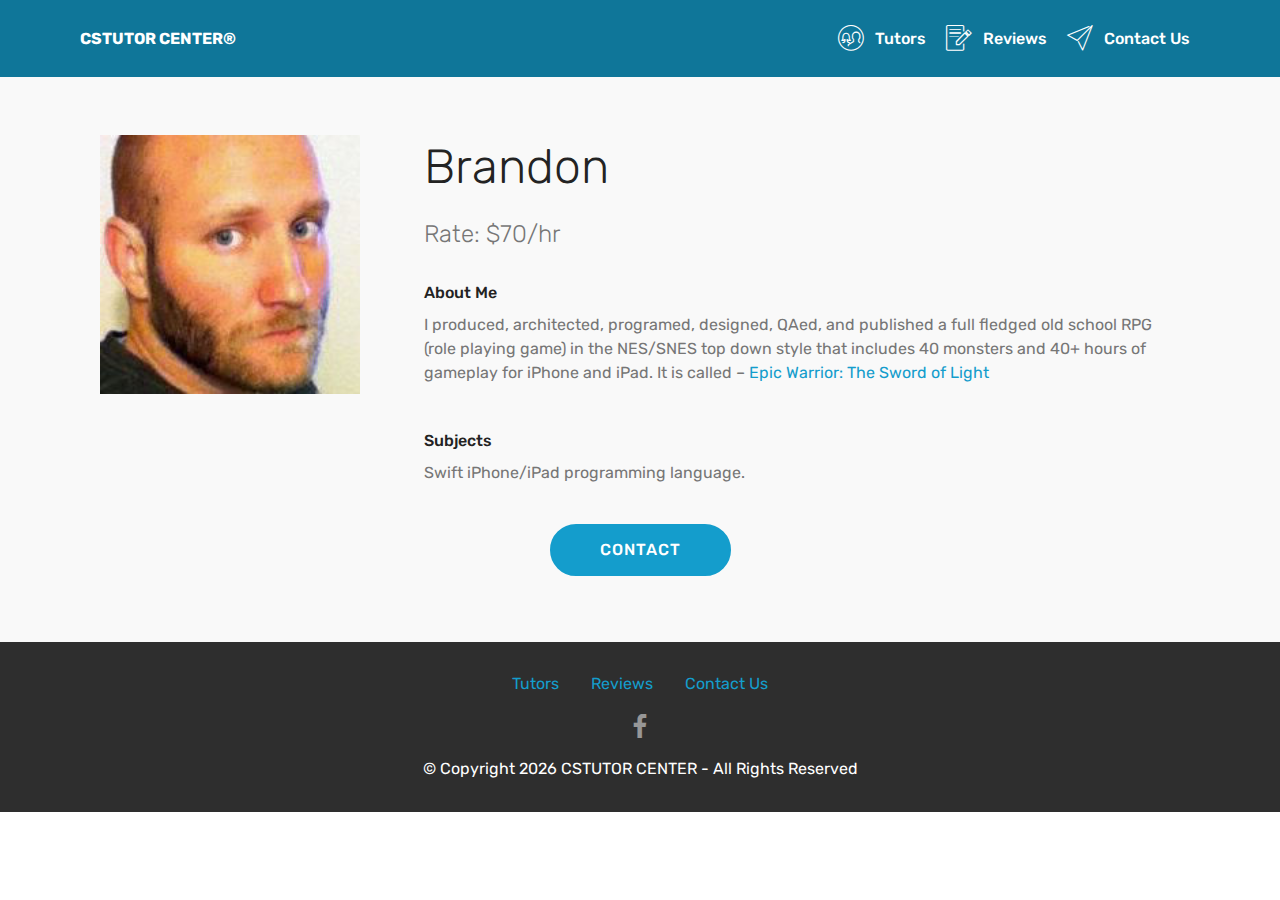
==== commit 8bf2c2f4: "Update rates" ====
--- a/brandon.html
+++ b/brandon.html
@@ -86,7 +86,7 @@
                         Brandon</h2>
                     <div class="mbr-section-text">
                         <p class="mbr-text mb-3 pt-3 mbr-light mbr-fonts-style display-5">
-                        Rate: $65/hr</p>
+                        Rate: $70/hr</p>
                     </div>
 
                     <div class="block-content">
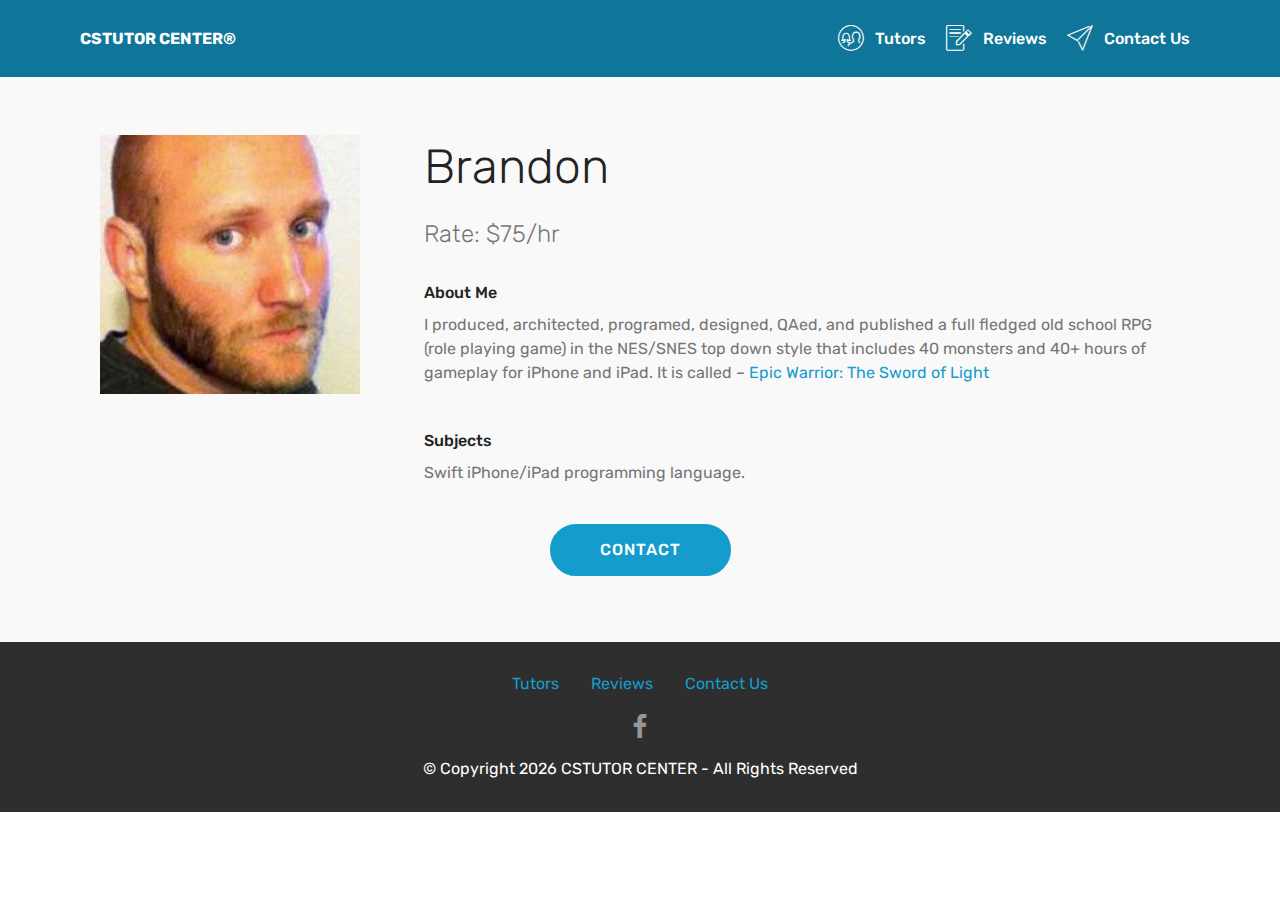
==== commit e3c00168: "update rate" ====
--- a/brandon.html
+++ b/brandon.html
@@ -86,7 +86,7 @@
                         Brandon</h2>
                     <div class="mbr-section-text">
                         <p class="mbr-text mb-3 pt-3 mbr-light mbr-fonts-style display-5">
-                        Rate: $70/hr</p>
+                        Rate: $75/hr</p>
                     </div>
 
                     <div class="block-content">
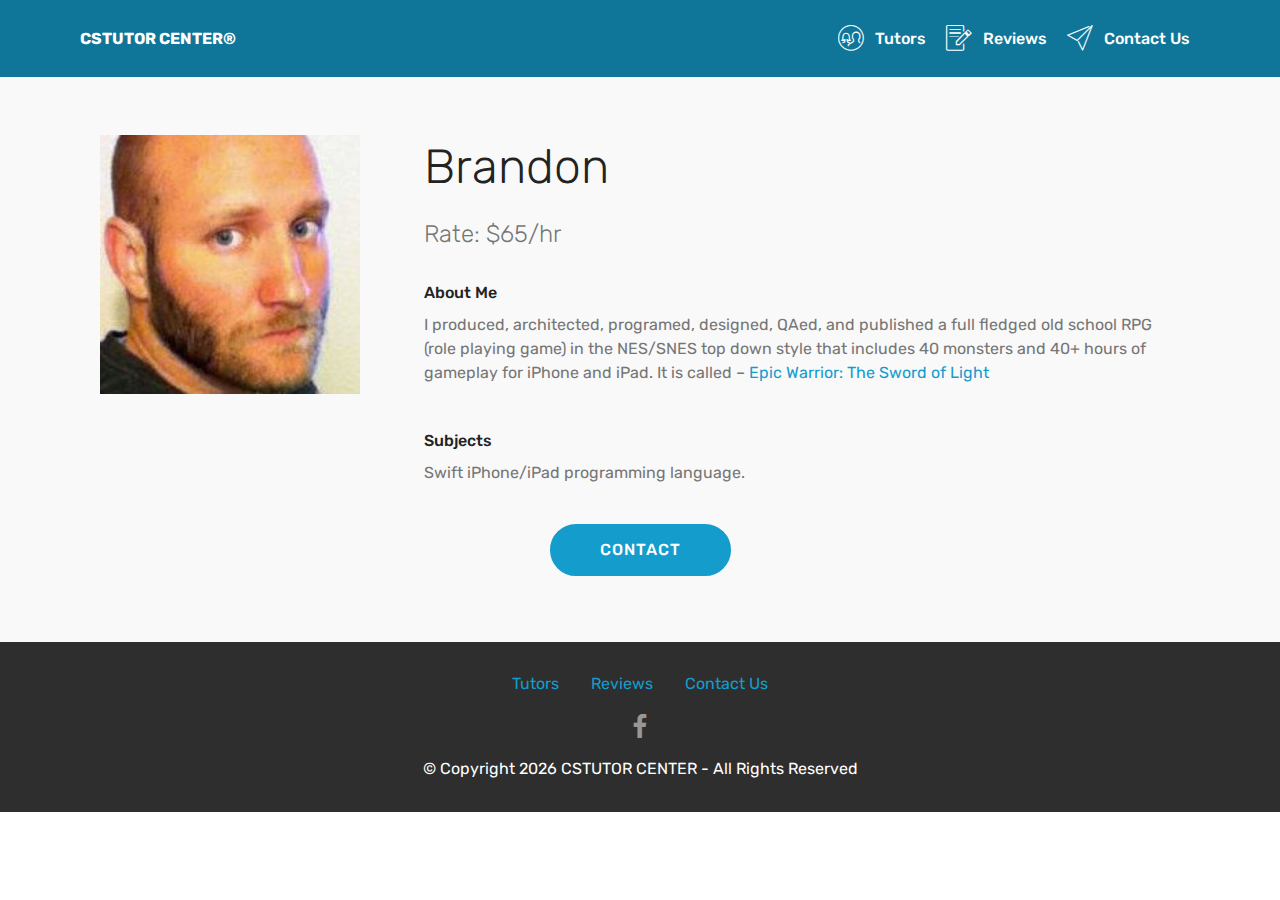
==== commit 1ebf1d4e: "Update rates" ====
--- a/brandon.html
+++ b/brandon.html
@@ -86,7 +86,7 @@
                         Brandon</h2>
                     <div class="mbr-section-text">
                         <p class="mbr-text mb-3 pt-3 mbr-light mbr-fonts-style display-5">
-                        Rate: $75/hr</p>
+                        Rate: $65/hr</p>
                     </div>
 
                     <div class="block-content">
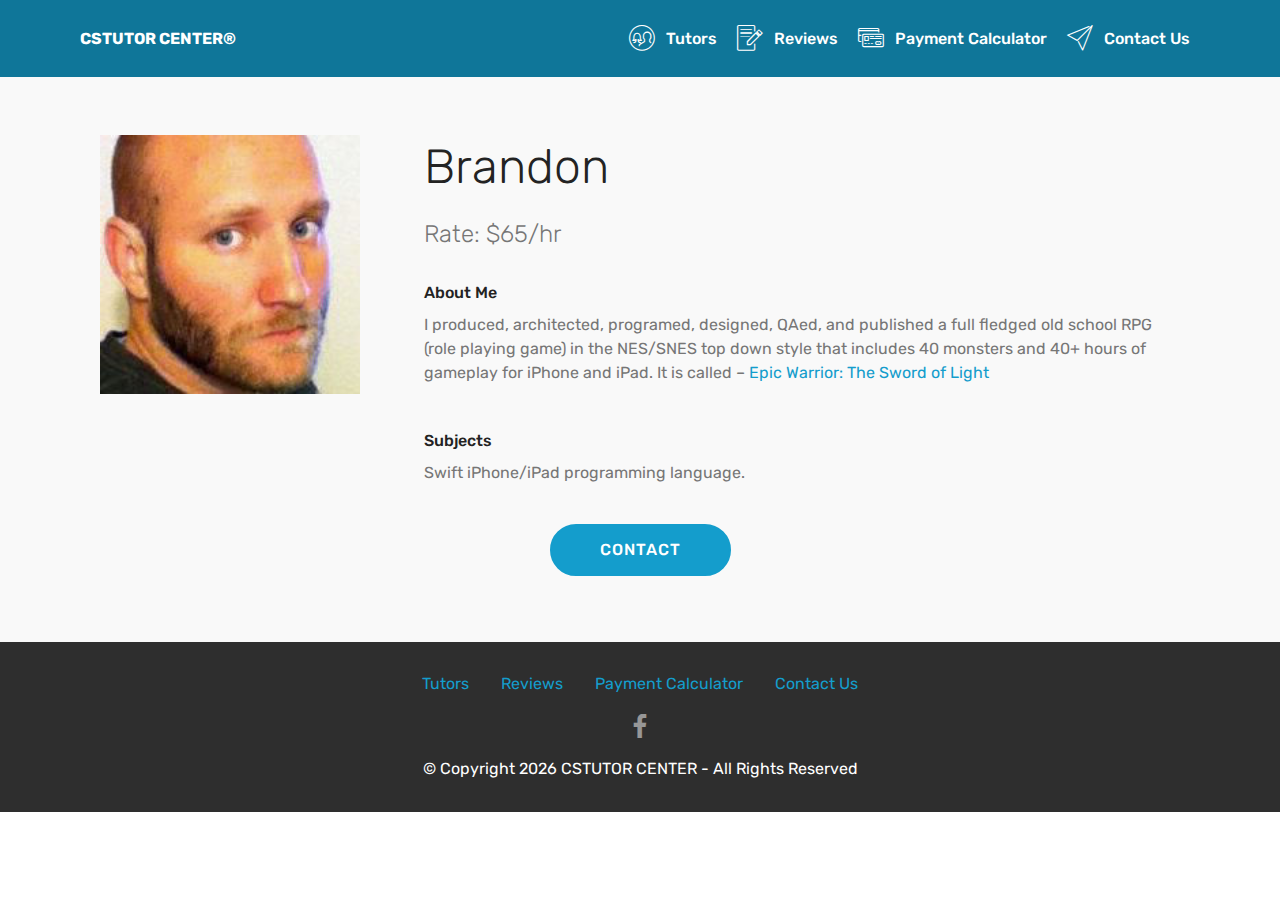
==== commit 79a7974d: "Add links to payment calculator" ====
--- a/brandon.html
+++ b/brandon.html
@@ -58,6 +58,11 @@
                     <a class="nav-link link text-white display-4" href="index.html#testimonials-slider1-c"><span class="mbri-edit mbr-iconfont mbr-iconfont-btn"></span>
                         
                         Reviews</a>
+                </li>
+                <li class="nav-item">
+                    <a class="nav-link link text-white display-4" href="calculator.html"><span class="mbri-credit-card mbr-iconfont mbr-iconfont-btn"></span>
+                        
+                        Payment Calculator</a>
                 </li>
                 <li class="nav-item">
                     <a class="nav-link link text-white display-4" href="index.html#form1-8"><span class="mbri-paper-plane mbr-iconfont mbr-iconfont-btn"></span>
@@ -152,7 +157,7 @@
                     
                     
                 <li class="foot-menu-item mbr-fonts-style display-7"><a href="index.html#features16-7" target="_blank">
-                        Tutors</a></li><li class="foot-menu-item mbr-fonts-style display-7"><a href="index.html#testimonials-slider1-c">Reviews</a></li><li class="foot-menu-item mbr-fonts-style display-7"><a href="index.html#form1-8" target="_blank">
+                        Tutors</a></li><li class="foot-menu-item mbr-fonts-style display-7"><a href="index.html#testimonials-slider1-c">Reviews</a></li><li class="foot-menu-item mbr-fonts-style display-7"><a href="calculator.html">Payment Calculator</a></li><li class="foot-menu-item mbr-fonts-style display-7"><a href="index.html#form1-8" target="_blank">
                         Contact Us</a></li></ul>
             </div>
             <div class="row social-row">
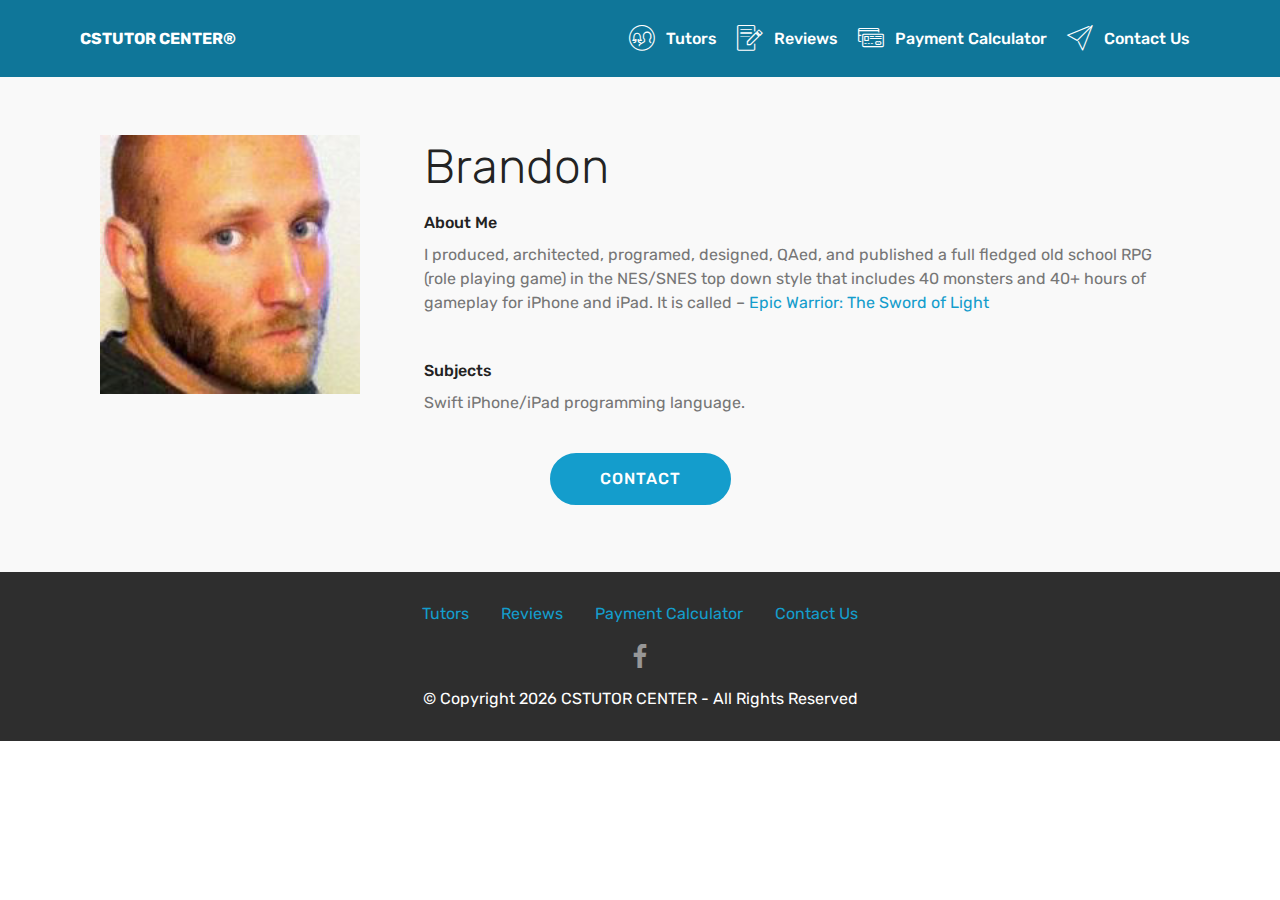
==== commit 7adff7db: "Updates" ====
--- a/brandon.html
+++ b/brandon.html
@@ -1,195 +1,191 @@
-<!DOCTYPE html>
-<html >
-<head>
-  <!-- Site made with Mobirise Website Builder v4.8.6, https://mobirise.com -->
-  <meta charset="UTF-8">
-  <meta http-equiv="X-UA-Compatible" content="IE=edge">
-  <meta name="generator" content="Mobirise v4.8.6, mobirise.com">
-  <meta name="viewport" content="width=device-width, initial-scale=1, minimum-scale=1">
-  <link rel="shortcut icon" href="assets/images/logo-icon-32x24-1.png" type="image/x-icon">
-  <meta name="description" content="Web Site Creator Description">
-  <title>Brandon</title>
-  <link rel="stylesheet" href="assets/web/assets/mobirise-icons/mobirise-icons.css">
-  <link rel="stylesheet" href="assets/tether/tether.min.css">
-  <link rel="stylesheet" href="assets/bootstrap/css/bootstrap.min.css">
-  <link rel="stylesheet" href="assets/bootstrap/css/bootstrap-grid.min.css">
-  <link rel="stylesheet" href="assets/bootstrap/css/bootstrap-reboot.min.css">
-  <link rel="stylesheet" href="assets/dropdown/css/style.css">
-  <link rel="stylesheet" href="assets/socicon/css/styles.css">
-  <link rel="stylesheet" href="assets/theme/css/style.css">
-  <link rel="stylesheet" href="assets/mobirise/css/mbr-additional.css" type="text/css">
-  
-  
-  
-</head>
-<body>
-  <section class="menu cid-r6dum2VCnS" once="menu" id="menu1-y">
-
-    
-
-    <nav class="navbar navbar-expand beta-menu navbar-dropdown align-items-center navbar-fixed-top navbar-toggleable-sm">
-        <button class="navbar-toggler navbar-toggler-right" type="button" data-toggle="collapse" data-target="#navbarSupportedContent" aria-controls="navbarSupportedContent" aria-expanded="false" aria-label="Toggle navigation">
-            <div class="hamburger">
-                <span></span>
-                <span></span>
-                <span></span>
-                <span></span>
-            </div>
-        </button>
-        <div class="menu-logo">
-            <div class="navbar-brand">
-               <!-- <span mbr-if="showLogo" class="navbar-logo">
-                    <a href="https://mobirise.com">
-                         <img src="assets/images/mbr-1-1094x597.jpg" alt="Mobirise" mbr-style="{'height': logoSize + 'rem'}" title>
-                    </a>
-                </span> -->
-                 <span class="navbar-caption-wrap"><a class="navbar-caption text-white display-4" href="index.html">
-                        CSTUTOR CENTER®
-                    </a></span>
-            </div>
-        </div>
-        <div class="collapse navbar-collapse" id="navbarSupportedContent">
-            <ul class="navbar-nav nav-dropdown nav-right" data-app-modern-menu="true"><li class="nav-item">
-                    <a class="nav-link link text-white display-4" href="index.html#features16-7"><span class="mbri-users mbr-iconfont mbr-iconfont-btn"></span>
-                        
-                        Tutors</a>
-                </li>
-                <li class="nav-item">
-                    <a class="nav-link link text-white display-4" href="index.html#testimonials-slider1-c"><span class="mbri-edit mbr-iconfont mbr-iconfont-btn"></span>
-                        
-                        Reviews</a>
-                </li>
-                <li class="nav-item">
-                    <a class="nav-link link text-white display-4" href="calculator.html"><span class="mbri-credit-card mbr-iconfont mbr-iconfont-btn"></span>
-                        
-                        Payment Calculator</a>
-                </li>
-                <li class="nav-item">
-                    <a class="nav-link link text-white display-4" href="index.html#form1-8"><span class="mbri-paper-plane mbr-iconfont mbr-iconfont-btn"></span>
-                        
-                        Contact Us</a>
-                </li></ul>
-            
-        </div>
-    </nav>
-</section>
-
-<section class="engine"><a href="https://mobirise.info/e">how to make a site</a></section><section class="features11 cid-r6dum1LP5m" id="features11-w">
-
-    
-
-    
-
-    <div class="container">   
-        <div class="col-md-12">
-            <div class="media-container-row">
-                <div class="mbr-figure" style="width: 30%;">
-                    <img src="assets/images/brandon-191x190.jpg" alt="Mobirise" title="">
-                </div>
-                <div class=" align-left aside-content">
-                    <h2 class="mbr-title pt-2 mbr-fonts-style display-2">
-                        Brandon</h2>
-                    <div class="mbr-section-text">
-                        <p class="mbr-text mb-3 pt-3 mbr-light mbr-fonts-style display-5">
-                        Rate: $65/hr</p>
-                    </div>
-
-                    <div class="block-content">
-                        <div class="card pt-3 pb-3 pr-3">
-                            <div class="media">
-                                     
-                                <div class="media-body">
-                                    <h4 class="card-title mbr-fonts-style display-7">About Me</h4>
-                                </div>
-                            </div>                
-
-                            <div class="card-box">
-                                <p class="block-text mbr-fonts-style display-7">I produced, architected, programed, designed, QAed, and published a full fledged old school RPG (role playing game) in the NES/SNES top down style that includes 40 monsters and 40+ hours of gameplay for iPhone and iPad. It is called – <a href="https://itunes.apple.com/us/developer/perfect-reality-apps-llc/id724915263?mt=8" target="_blank">Epic Warrior: The Sword of Light
-</a><br></p>
-                            </div>
-                        </div>
-
-                        <div class="card pt-3 pb-3 pr-3">
-                            <div class="media">
-                                     
-                                <div class="media-body">
-                                    <h4 class="card-title mbr-fonts-style display-7">
-                                        Subjects</h4>
-                                </div>
-                            </div>                
-
-                            <div class="card-box">
-                                <p class="block-text mbr-fonts-style display-7">
-                                    Swift iPhone/iPad programming language.</p>
-                            </div>
-                        </div>
-                    </div>
-                </div>
-            </div>
-        </div> 
-    </div>          
-</section>
-
-<section class="mbr-section content8 cid-r6dum2AplF" id="content8-x">
-
-    
-
-    <div class="container">
-        <div class="media-container-row title">
-            <div class="col-12 col-md-8">
-                <div class="mbr-section-btn align-center"><a class="btn btn-primary display-4" href="index.html#form1-8">CONTACT</a></div>
-            </div>
-        </div>
-    </div>
-</section>
-
-<section once="" class="cid-r6dum3ryuB" id="footer7-z">
-
-    
-
-    
-
-    <div class="container">
-        <div class="media-container-row align-center mbr-white">
-            <div class="row row-links">
-                <ul class="foot-menu">
-                    
-                    
-                    
-                <li class="foot-menu-item mbr-fonts-style display-7"><a href="index.html#features16-7" target="_blank">
-                        Tutors</a></li><li class="foot-menu-item mbr-fonts-style display-7"><a href="index.html#testimonials-slider1-c">Reviews</a></li><li class="foot-menu-item mbr-fonts-style display-7"><a href="calculator.html">Payment Calculator</a></li><li class="foot-menu-item mbr-fonts-style display-7"><a href="index.html#form1-8" target="_blank">
-                        Contact Us</a></li></ul>
-            </div>
-            <div class="row social-row">
-                <div class="social-list align-right pb-2">
-                    
-                    
-                <div class="soc-item">
-                        <a href="https://www.facebook.com/CSTutorCenter" target="_blank">
-                            <span class="mbr-iconfont mbr-iconfont-social socicon-facebook socicon"></span>
-                        </a>
-                    </div></div>
-            </div>
-            <div class="row row-copirayt">
-                <p class="mbr-text mb-0 mbr-fonts-style mbr-white align-center display-7">
-                    © Copyright <span id="year"></span> CSTUTOR CENTER - All Rights Reserved
-                </p>
-            </div>
-        </div>
-    </div>
-</section>
-
-
-  <script src="assets/web/assets/jquery/jquery.min.js"></script>
-  <script src="assets/js/scripts.js"></script>
-  <script src="assets/popper/popper.min.js"></script>
-  <script src="assets/tether/tether.min.js"></script>
-  <script src="assets/bootstrap/js/bootstrap.min.js"></script>
-  <script src="assets/smoothscroll/smooth-scroll.js"></script>
-  <script src="assets/dropdown/js/script.min.js"></script>
-  <script src="assets/touchswipe/jquery.touch-swipe.min.js"></script>
-  <script src="assets/theme/js/script.js"></script>
-  
-  
-</body>
-</html>
+<!DOCTYPE html>
+<html >
+<head>
+  <!-- Site made with Mobirise Website Builder v4.8.6, https://mobirise.com -->
+  <meta charset="UTF-8">
+  <meta http-equiv="X-UA-Compatible" content="IE=edge">
+  <meta name="generator" content="Mobirise v4.8.6, mobirise.com">
+  <meta name="viewport" content="width=device-width, initial-scale=1, minimum-scale=1">
+  <link rel="shortcut icon" href="assets/images/logo-icon-32x24-1.png" type="image/x-icon">
+  <meta name="description" content="Web Site Creator Description">
+  <title>Brandon</title>
+  <link rel="stylesheet" href="assets/web/assets/mobirise-icons/mobirise-icons.css">
+  <link rel="stylesheet" href="assets/tether/tether.min.css">
+  <link rel="stylesheet" href="assets/bootstrap/css/bootstrap.min.css">
+  <link rel="stylesheet" href="assets/bootstrap/css/bootstrap-grid.min.css">
+  <link rel="stylesheet" href="assets/bootstrap/css/bootstrap-reboot.min.css">
+  <link rel="stylesheet" href="assets/dropdown/css/style.css">
+  <link rel="stylesheet" href="assets/socicon/css/styles.css">
+  <link rel="stylesheet" href="assets/theme/css/style.css">
+  <link rel="stylesheet" href="assets/mobirise/css/mbr-additional.css" type="text/css">
+  
+  
+  
+</head>
+<body>
+  <section class="menu cid-r6dum2VCnS" once="menu" id="menu1-y">
+
+    
+
+    <nav class="navbar navbar-expand beta-menu navbar-dropdown align-items-center navbar-fixed-top navbar-toggleable-sm">
+        <button class="navbar-toggler navbar-toggler-right" type="button" data-toggle="collapse" data-target="#navbarSupportedContent" aria-controls="navbarSupportedContent" aria-expanded="false" aria-label="Toggle navigation">
+            <div class="hamburger">
+                <span></span>
+                <span></span>
+                <span></span>
+                <span></span>
+            </div>
+        </button>
+        <div class="menu-logo">
+            <div class="navbar-brand">
+               <!-- <span mbr-if="showLogo" class="navbar-logo">
+                    <a href="https://mobirise.com">
+                         <img src="assets/images/mbr-1-1094x597.jpg" alt="Mobirise" mbr-style="{'height': logoSize + 'rem'}" title>
+                    </a>
+                </span> -->
+                 <span class="navbar-caption-wrap"><a class="navbar-caption text-white display-4" href="index.html">
+                        CSTUTOR CENTER®
+                    </a></span>
+            </div>
+        </div>
+        <div class="collapse navbar-collapse" id="navbarSupportedContent">
+            <ul class="navbar-nav nav-dropdown nav-right" data-app-modern-menu="true"><li class="nav-item">
+                    <a class="nav-link link text-white display-4" href="index.html#features16-7"><span class="mbri-users mbr-iconfont mbr-iconfont-btn"></span>
+                        
+                        Tutors</a>
+                </li>
+                <li class="nav-item">
+                    <a class="nav-link link text-white display-4" href="index.html#testimonials-slider1-c"><span class="mbri-edit mbr-iconfont mbr-iconfont-btn"></span>
+                        
+                        Reviews</a>
+                </li>
+                <li class="nav-item">
+                    <a class="nav-link link text-white display-4" href="calculator.html"><span class="mbri-credit-card mbr-iconfont mbr-iconfont-btn"></span>
+                        
+                        Payment Calculator</a>
+                </li>
+                <li class="nav-item">
+                    <a class="nav-link link text-white display-4" href="index.html#form1-8"><span class="mbri-paper-plane mbr-iconfont mbr-iconfont-btn"></span>
+                        
+                        Contact Us</a>
+                </li></ul>
+            
+        </div>
+    </nav>
+</section>
+
+<section class="engine"><a href="https://mobirise.info/e">how to make a site</a></section><section class="features11 cid-r6dum1LP5m" id="features11-w">
+
+    
+
+    
+
+    <div class="container">   
+        <div class="col-md-12">
+            <div class="media-container-row">
+                <div class="mbr-figure" style="width: 30%;">
+                    <img src="assets/images/brandon-191x190.jpg" alt="Mobirise" title="">
+                </div>
+                <div class=" align-left aside-content">
+                    <h2 class="mbr-title pt-2 mbr-fonts-style display-2">
+                        Brandon</h2>
+
+                    <div class="block-content">
+                        <div class="card pt-3 pb-3 pr-3">
+                            <div class="media">
+                                     
+                                <div class="media-body">
+                                    <h4 class="card-title mbr-fonts-style display-7">About Me</h4>
+                                </div>
+                            </div>                
+
+                            <div class="card-box">
+                                <p class="block-text mbr-fonts-style display-7">I produced, architected, programed, designed, QAed, and published a full fledged old school RPG (role playing game) in the NES/SNES top down style that includes 40 monsters and 40+ hours of gameplay for iPhone and iPad. It is called – <a href="https://itunes.apple.com/us/developer/perfect-reality-apps-llc/id724915263?mt=8" target="_blank">Epic Warrior: The Sword of Light
+</a><br></p>
+                            </div>
+                        </div>
+
+                        <div class="card pt-3 pb-3 pr-3">
+                            <div class="media">
+                                     
+                                <div class="media-body">
+                                    <h4 class="card-title mbr-fonts-style display-7">
+                                        Subjects</h4>
+                                </div>
+                            </div>                
+
+                            <div class="card-box">
+                                <p class="block-text mbr-fonts-style display-7">
+                                    Swift iPhone/iPad programming language.</p>
+                            </div>
+                        </div>
+                    </div>
+                </div>
+            </div>
+        </div> 
+    </div>          
+</section>
+
+<section class="mbr-section content8 cid-r6dum2AplF" id="content8-x">
+
+    
+
+    <div class="container">
+        <div class="media-container-row title">
+            <div class="col-12 col-md-8">
+                <div class="mbr-section-btn align-center"><a class="btn btn-primary display-4" href="index.html#form1-8">CONTACT</a></div>
+            </div>
+        </div>
+    </div>
+</section>
+
+<section once="" class="cid-r6dum3ryuB" id="footer7-z">
+
+    
+
+    
+
+    <div class="container">
+        <div class="media-container-row align-center mbr-white">
+            <div class="row row-links">
+                <ul class="foot-menu">
+                    
+                    
+                    
+                <li class="foot-menu-item mbr-fonts-style display-7"><a href="index.html#features16-7" target="_blank">
+                        Tutors</a></li><li class="foot-menu-item mbr-fonts-style display-7"><a href="index.html#testimonials-slider1-c">Reviews</a></li><li class="foot-menu-item mbr-fonts-style display-7"><a href="calculator.html">Payment Calculator</a></li><li class="foot-menu-item mbr-fonts-style display-7"><a href="index.html#form1-8" target="_blank">
+                        Contact Us</a></li></ul>
+            </div>
+            <div class="row social-row">
+                <div class="social-list align-right pb-2">
+                    
+                    
+                <div class="soc-item">
+                        <a href="https://www.facebook.com/CSTutorCenter" target="_blank">
+                            <span class="mbr-iconfont mbr-iconfont-social socicon-facebook socicon"></span>
+                        </a>
+                    </div></div>
+            </div>
+            <div class="row row-copirayt">
+                <p class="mbr-text mb-0 mbr-fonts-style mbr-white align-center display-7">
+                    © Copyright <span id="year"></span> CSTUTOR CENTER - All Rights Reserved
+                </p>
+            </div>
+        </div>
+    </div>
+</section>
+
+
+  <script src="assets/web/assets/jquery/jquery.min.js"></script>
+  <script src="assets/js/scripts.js"></script>
+  <script src="assets/popper/popper.min.js"></script>
+  <script src="assets/tether/tether.min.js"></script>
+  <script src="assets/bootstrap/js/bootstrap.min.js"></script>
+  <script src="assets/smoothscroll/smooth-scroll.js"></script>
+  <script src="assets/dropdown/js/script.min.js"></script>
+  <script src="assets/touchswipe/jquery.touch-swipe.min.js"></script>
+  <script src="assets/theme/js/script.js"></script>
+  
+  
+</body>
+</html>
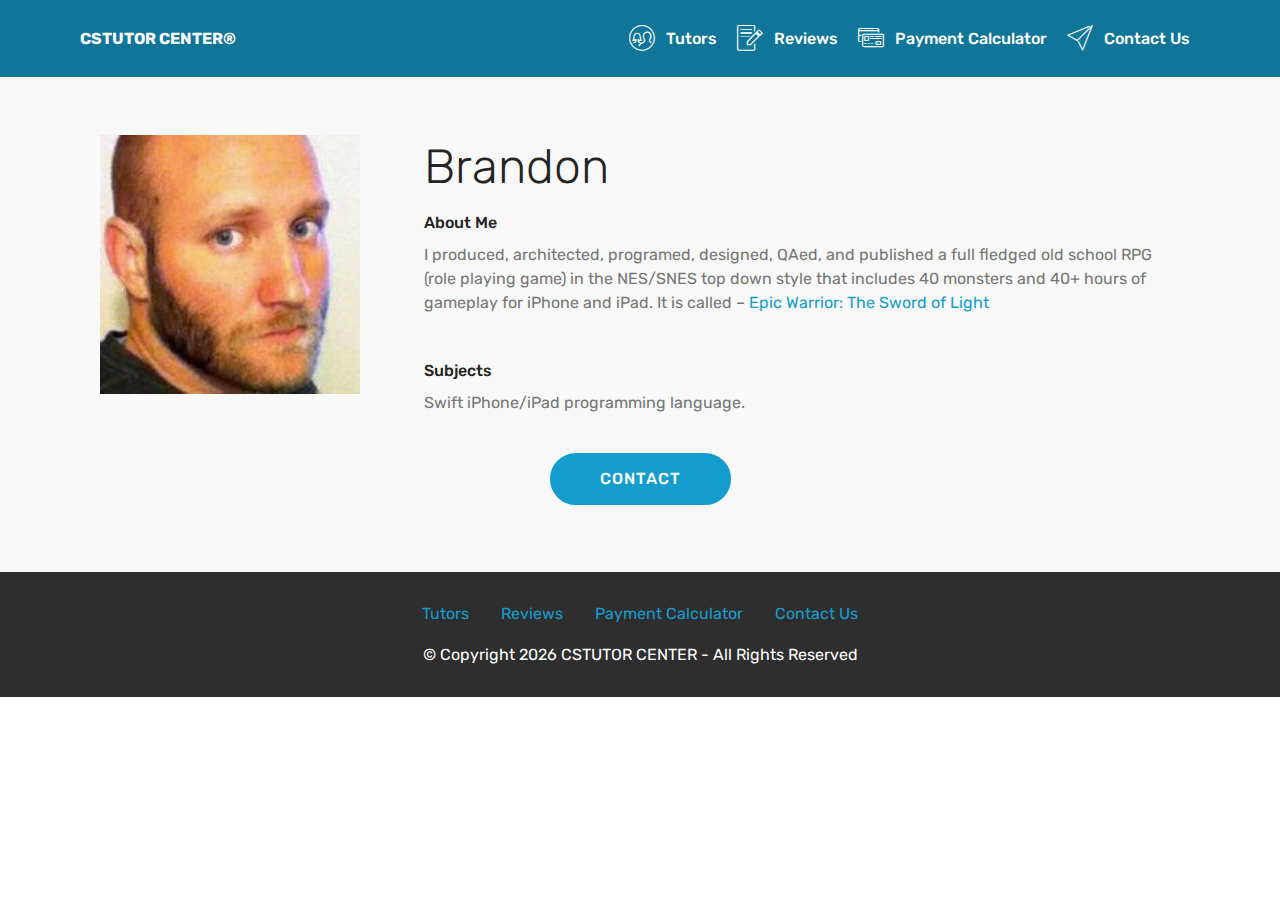
==== commit 7c88b6ae: "Updates" ====
--- a/brandon.html
+++ b/brandon.html
@@ -156,16 +156,6 @@
                         Tutors</a></li><li class="foot-menu-item mbr-fonts-style display-7"><a href="index.html#testimonials-slider1-c">Reviews</a></li><li class="foot-menu-item mbr-fonts-style display-7"><a href="calculator.html">Payment Calculator</a></li><li class="foot-menu-item mbr-fonts-style display-7"><a href="index.html#form1-8" target="_blank">
                         Contact Us</a></li></ul>
             </div>
-            <div class="row social-row">
-                <div class="social-list align-right pb-2">
-                    
-                    
-                <div class="soc-item">
-                        <a href="https://www.facebook.com/CSTutorCenter" target="_blank">
-                            <span class="mbr-iconfont mbr-iconfont-social socicon-facebook socicon"></span>
-                        </a>
-                    </div></div>
-            </div>
             <div class="row row-copirayt">
                 <p class="mbr-text mb-0 mbr-fonts-style mbr-white align-center display-7">
                     © Copyright <span id="year"></span> CSTUTOR CENTER - All Rights Reserved
